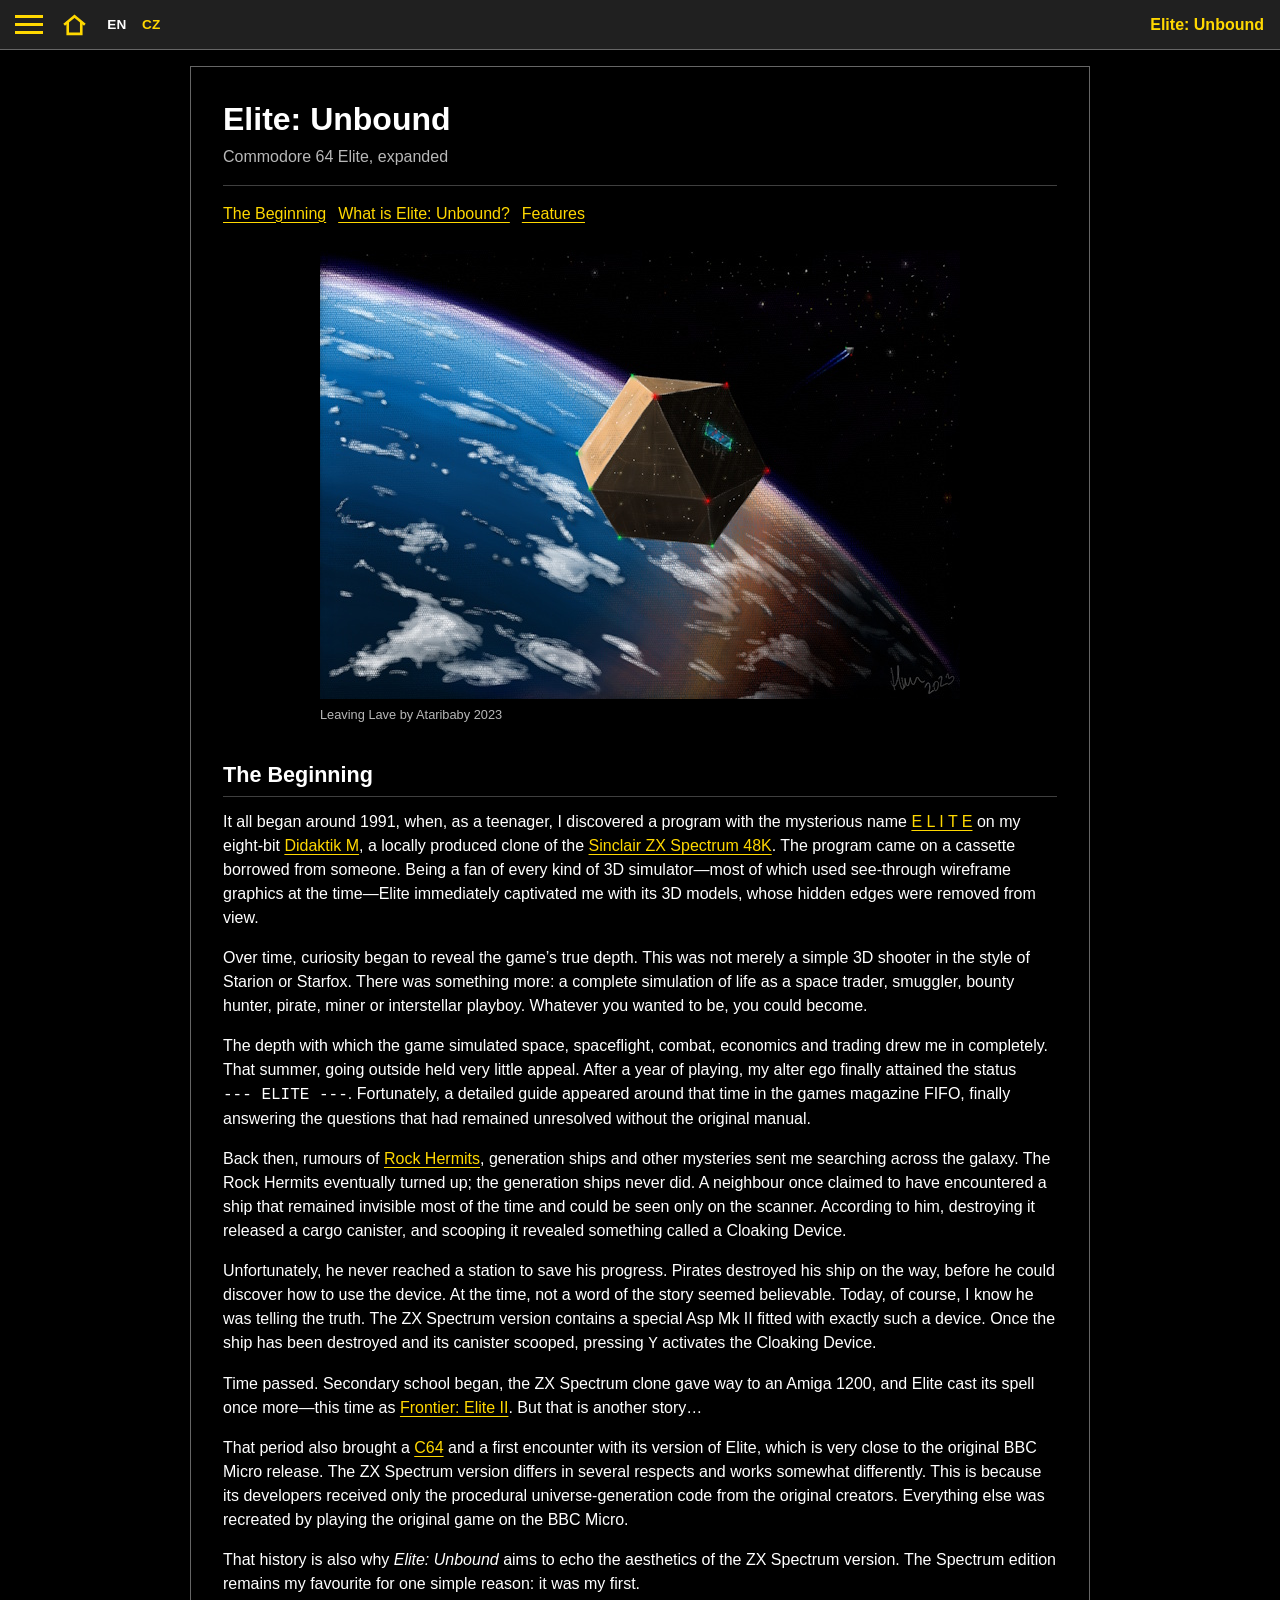
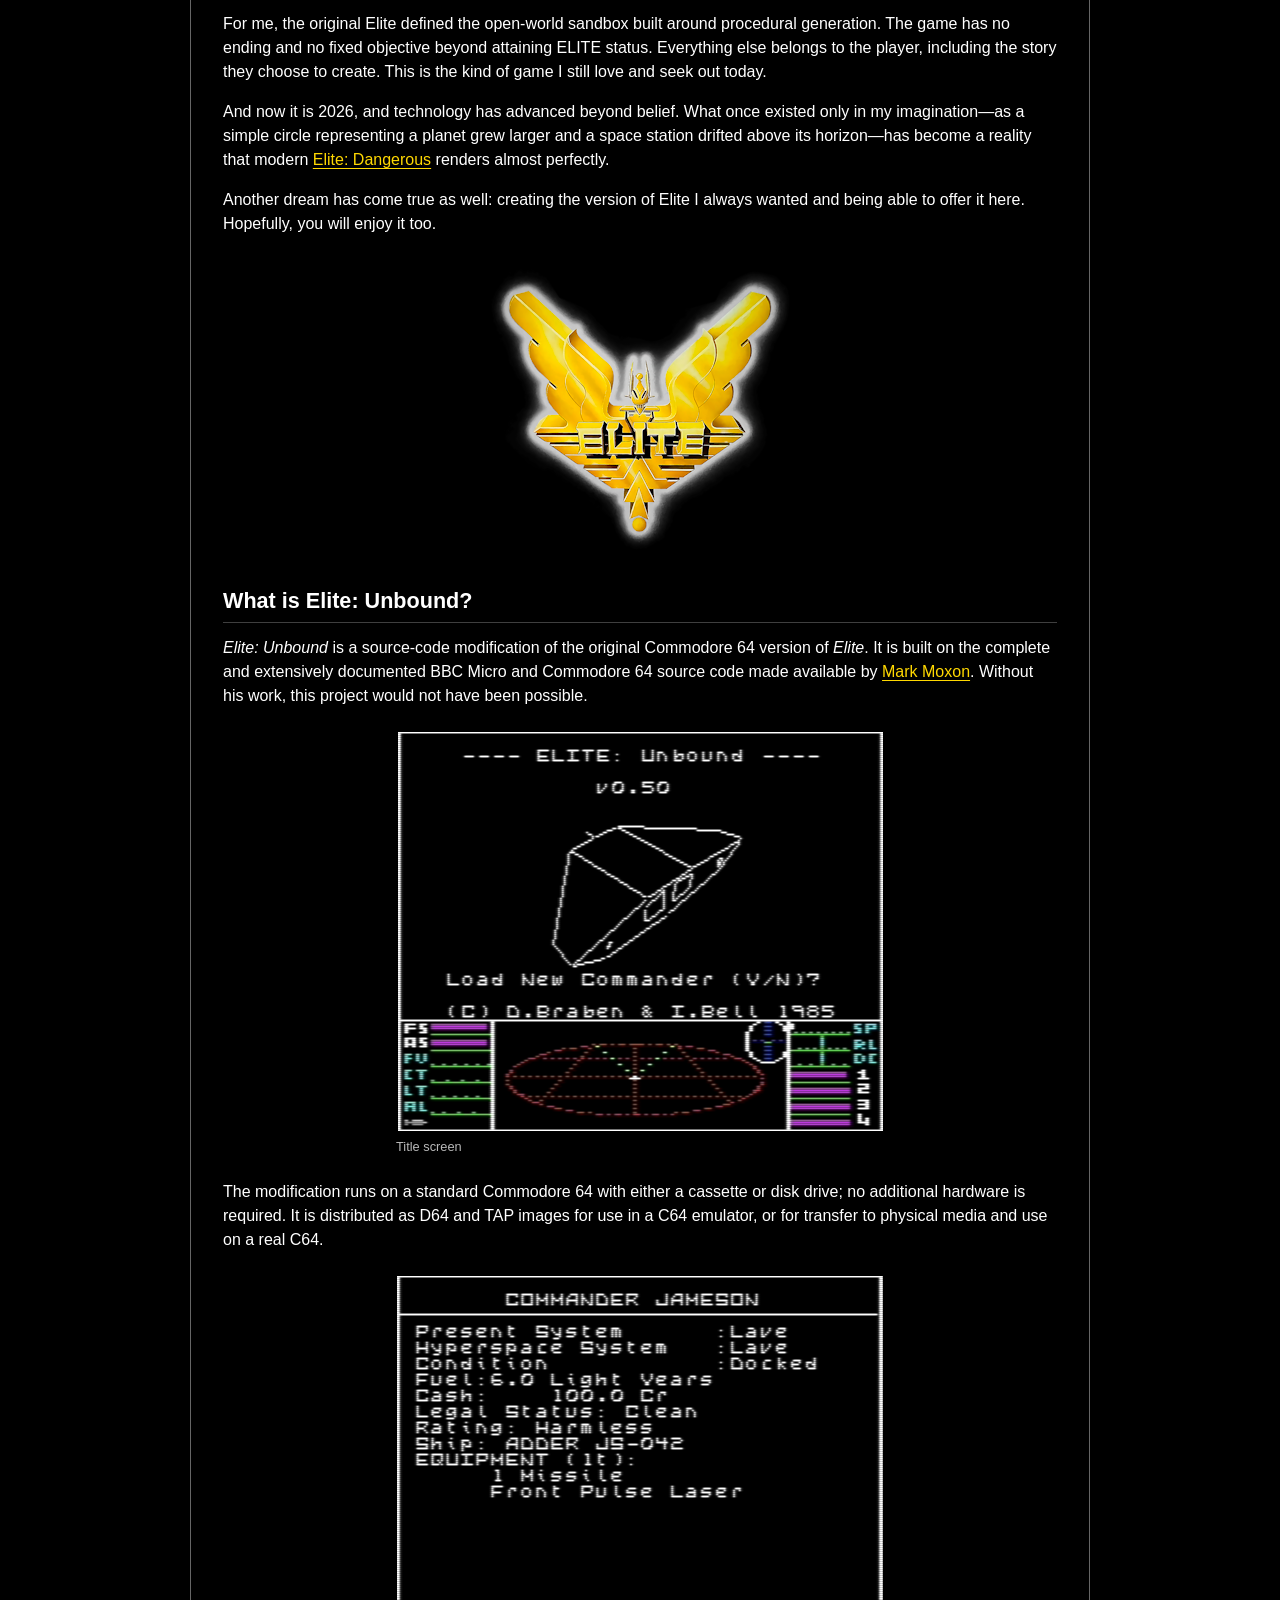
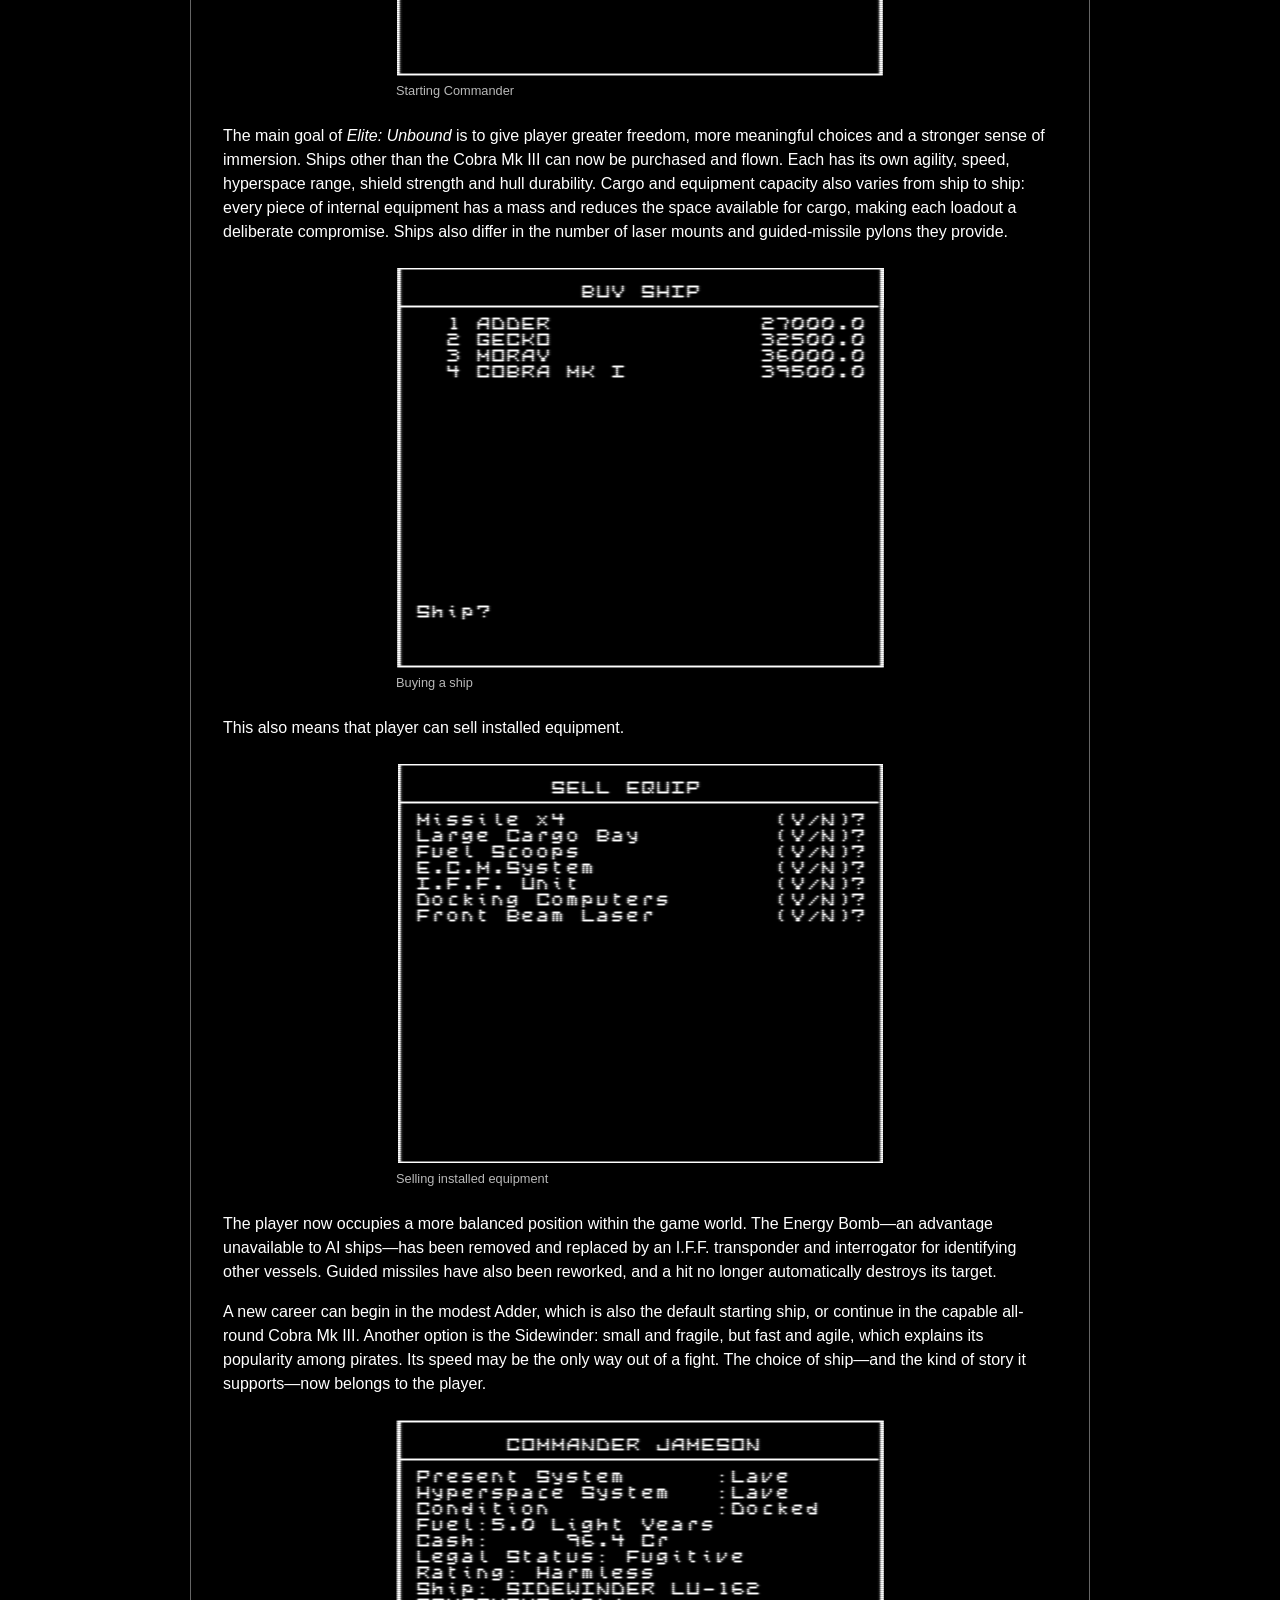
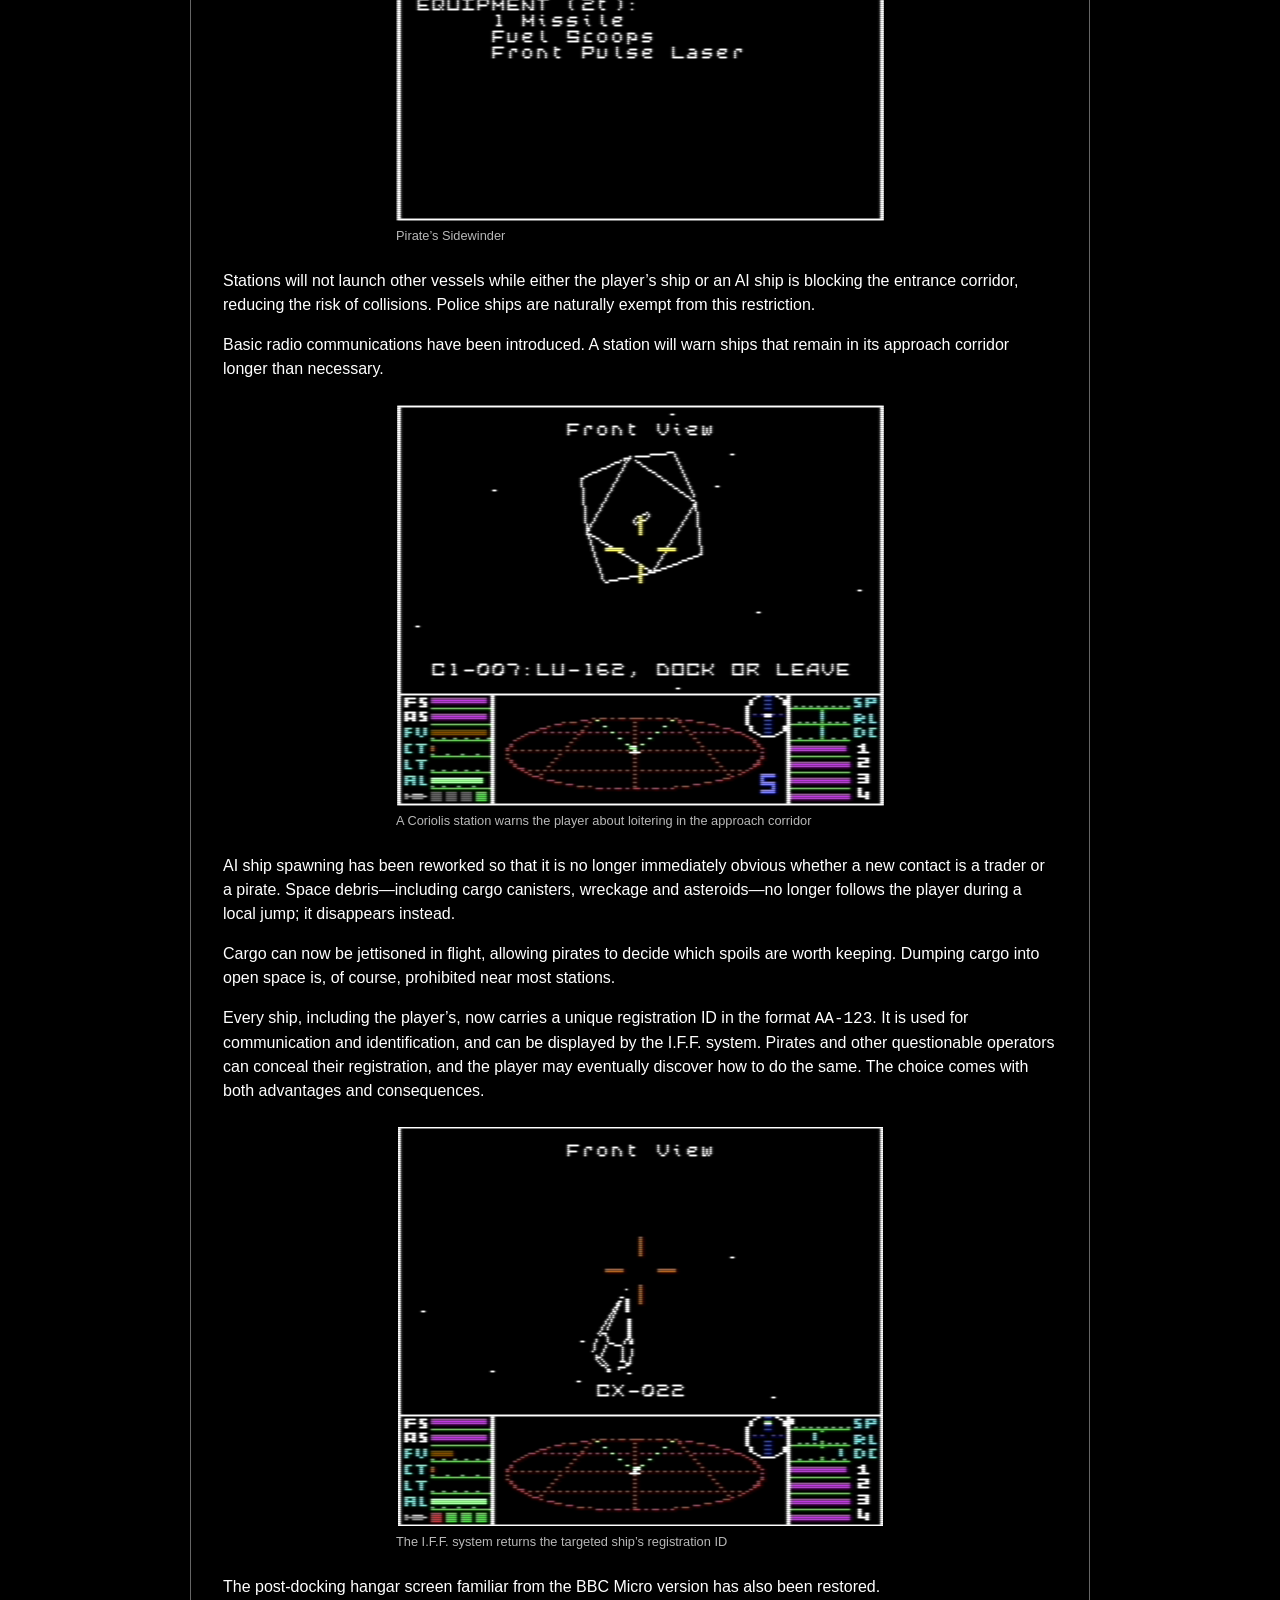
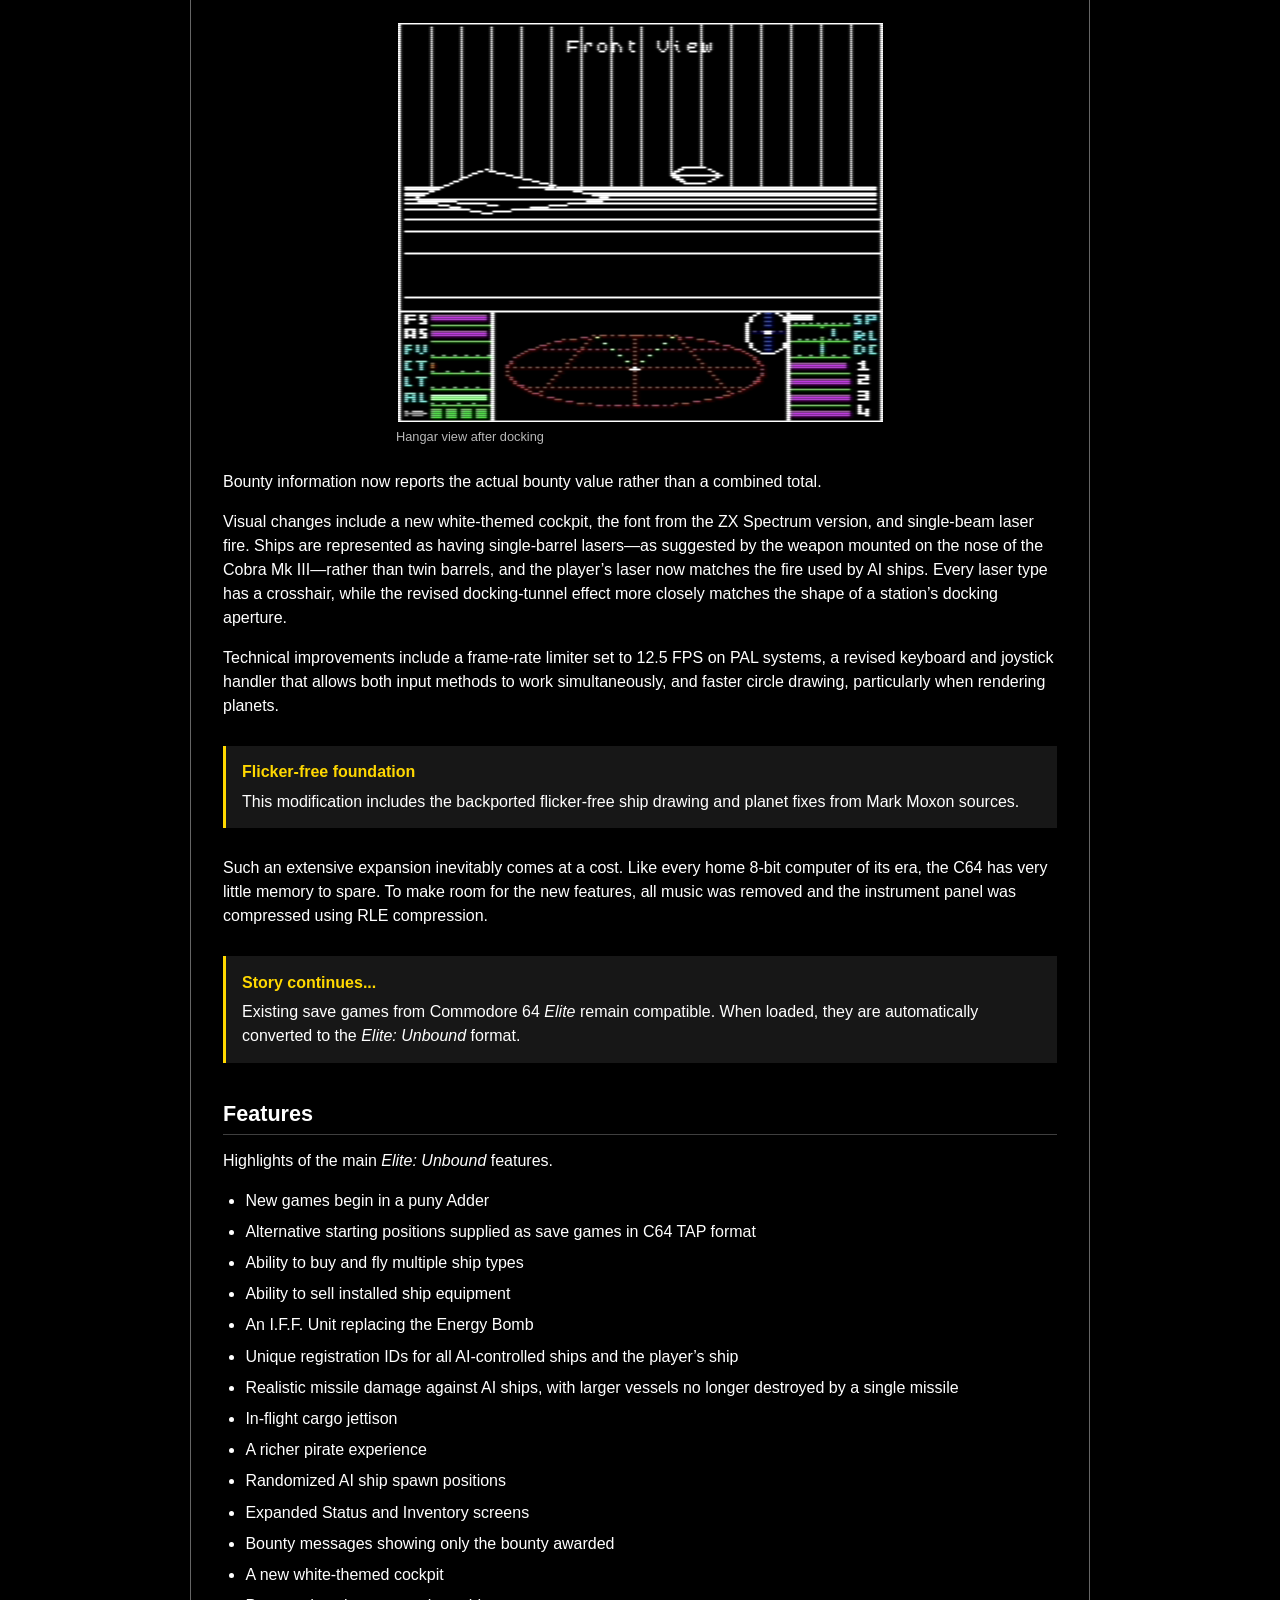
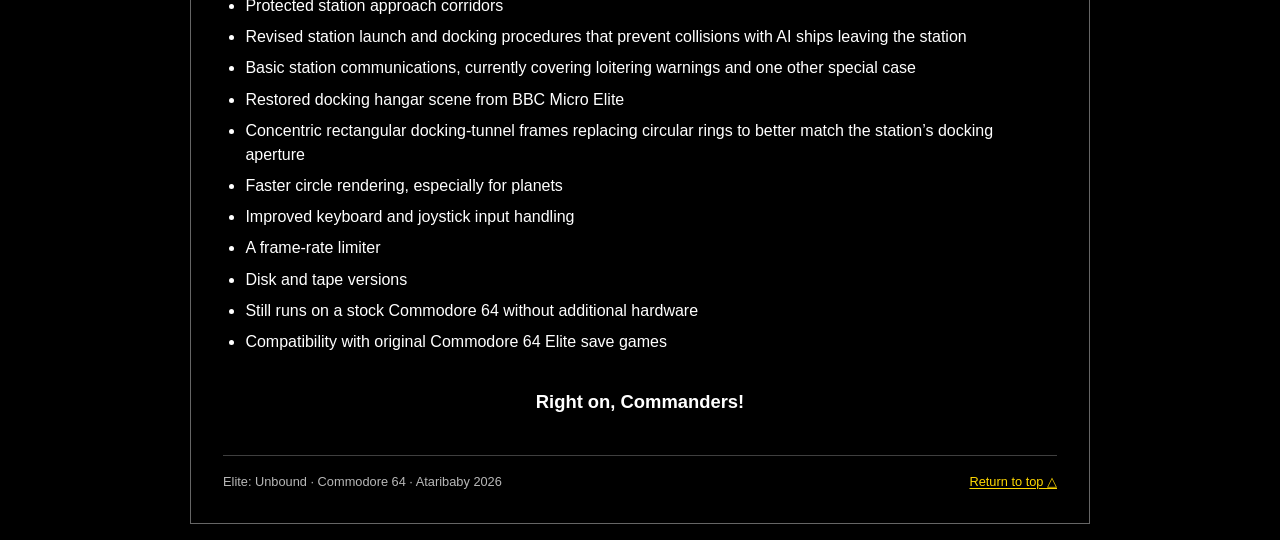
==== docs/index.html @ 5d7f0201 "dev" ====
<!doctype html>
<html lang="en">
<head>
  <meta charset="utf-8">
  <meta name="viewport" content="width=device-width, initial-scale=1">
  <meta name="description" content="Elite: Unbound expands Commodore 64 Elite with buyable and flyable ships, ship-specific handling and optional gameplay improvements.">
  <meta name="theme-color" content="#000000">
  <title>Elite: Unbound — Commodore 64</title>
  <link rel="stylesheet" href="./css/style.css">
  <script src="./js/menu.js" defer></script>
</head>
<body id="top">
  <a class="skip-link" href="#content">Skip to content</a>

  <header class="site-toolbar" aria-label="Site controls">
    <button class="menu-toggle" id="menu-toggle" type="button" aria-label="Open menu" aria-controls="site-menu" aria-expanded="false">
      <span class="burger-lines" aria-hidden="true"><span></span><span></span><span></span></span>
    </button>

    <a class="home-link" href="./index.html" aria-label="Home" title="Home">
      <svg viewBox="0 0 24 24" aria-hidden="true">
        <path d="M3 11.5 12 4l9 7.5"></path>
        <path d="M5.5 10.5V21h13V10.5"></path>
      </svg>
    </a>

    <nav class="language-switch" aria-label="Language">
      <span lang="en" aria-current="true">EN</span>
      <a lang="cs" hreflang="cs" href="./cs/index.html" aria-label="Česky">CZ</a>
    </nav>

    <span class="toolbar-title">Elite: Unbound</span>
  </header>

  <aside class="site-menu" id="site-menu" aria-label="Site menu" aria-hidden="true">
    <nav>
      <a href="./index.html" aria-current="page">Elite: Unbound</a>
      <a href="./instruction-manual.html">Instruction Manual</a>
      <a href="./technical-info.html">Technical Info</a>
      <a href="./download.html">Download</a>
      <a href="./credits.html">Credits &amp; Foundations</a>
      <a href="./galnet.html">GalNet</a>
    </nav>
  </aside>
  <button class="menu-backdrop" type="button" aria-label="Close menu" hidden></button>

  <div class="page-frame">
    <header class="site-header">
      <div class="title-strip">
        <h1>Elite: Unbound</h1>
        <p>Commodore 64 Elite, expanded</p>
      </div>
    </header>

    <nav class="page-toc" aria-label="On this page">
      <a href="#the-beginning">The Beginning</a>
      <a href="#what-is-elite-unbound">What is Elite: Unbound?</a>
      <a href="#features">Features</a>
    </nav>

    <main id="content">
      <article class="article-shell">
        <header class="hero">
          <figure class="title-screen">
            <a class="artwork-link" href="https://www.deviantart.com/ataribaby42/art/Leaving-Lave-971816512" target="_blank" rel="noopener noreferrer">
              <img class="artwork-image artwork-primary" src="./assets/leaving-lave.jpg" width="640" height="449" alt="Leaving Lave artwork by Ataribaby, 2023">
              <img class="artwork-image artwork-hover" src="./assets/leaving-lave-8bit.jpg" width="640" height="449" alt="" aria-hidden="true">
            </a>
            <figcaption>Leaving Lave by Ataribaby 2023</figcaption>
          </figure>
        </header>

        <section id="the-beginning">
          <h2>The Beginning</h2>

          <p>It all began around 1991, when, as a teenager, I discovered a program with the mysterious name <a class="nowrap" href="https://spectrumcomputing.co.uk/entry/1601/ZX-Spectrum/Elite" target="_blank" rel="noopener noreferrer">E L I T E</a> on my eight-bit <a href="https://cs.wikipedia.org/wiki/Didaktik_M" target="_blank" rel="noopener noreferrer">Didaktik M</a>, a locally produced clone of the <a href="https://en.wikipedia.org/wiki/ZX_Spectrum" target="_blank" rel="noopener noreferrer">Sinclair ZX Spectrum 48K</a>. The program came on a cassette borrowed from someone. Being a fan of every kind of 3D simulator—most of which used see-through wireframe graphics at the time—Elite immediately captivated me with its 3D models, whose hidden edges were removed from view.</p>

          <p>Over time, curiosity began to reveal the game’s true depth. This was not merely a simple 3D shooter in the style of Starion or Starfox. There was something more: a complete simulation of life as a space trader, smuggler, bounty hunter, pirate, miner or interstellar playboy. Whatever you wanted to be, you could become.</p>

          <p>The depth with which the game simulated space, spaceflight, combat, economics and trading drew me in completely. That summer, going outside held very little appeal. After a year of playing, my alter ego finally attained the status <code class="nowrap">--- ELITE ---</code>. Fortunately, a detailed guide appeared around that time in the games magazine FIFO, finally answering the questions that had remained unresolved without the original manual.</p>

          <p>Back then, rumours of <a href="https://wiki.alioth.net/index.php/Rock_Hermit" target="_blank" rel="noopener noreferrer">Rock Hermits</a>, generation ships and other mysteries sent me searching across the galaxy. The Rock Hermits eventually turned up; the generation ships never did. A neighbour once claimed to have encountered a ship that remained invisible most of the time and could be seen only on the scanner. According to him, destroying it released a cargo canister, and scooping it revealed something called a Cloaking Device.</p>

          <p>Unfortunately, he never reached a station to save his progress. Pirates destroyed his ship on the way, before he could discover how to use the device. At the time, not a word of the story seemed believable. Today, of course, I know he was telling the truth. The ZX Spectrum version contains a special Asp Mk II fitted with exactly such a device. Once the ship has been destroyed and its canister scooped, pressing <code>Y</code> activates the Cloaking Device.</p>

          <p>Time passed. Secondary school began, the ZX Spectrum clone gave way to an Amiga 1200, and Elite cast its spell once more—this time as <a href="https://en.wikipedia.org/wiki/Frontier:_Elite_II" target="_blank" rel="noopener noreferrer">Frontier: Elite II</a>. But that is another story…</p>

          <p>That period also brought a <a href="https://en.wikipedia.org/wiki/Commodore_64" target="_blank" rel="noopener noreferrer">C64</a> and a first encounter with its version of Elite, which is very close to the original BBC Micro release. The ZX Spectrum version differs in several respects and works somewhat differently. This is because its developers received only the procedural universe-generation code from the original creators. Everything else was recreated by playing the original game on the BBC Micro.</p>

          <p>That history is also why <em>Elite: Unbound</em> aims to echo the aesthetics of the ZX Spectrum version. The Spectrum edition remains my favourite for one simple reason: it was my first.</p>

          <p>For me, the original Elite defined the open-world sandbox built around procedural generation. The game has no ending and no fixed objective beyond attaining ELITE status. Everything else belongs to the player, including the story they choose to create. This is the kind of game I still love and seek out today.</p>

          <p>And now it is 2026, and technology has advanced beyond belief. What once existed only in my imagination—as a simple circle representing a planet grew larger and a space station drifted above its horizon—has become a reality that modern <a href="https://www.elitedangerous.com/" target="_blank" rel="noopener noreferrer">Elite: Dangerous</a> renders almost perfectly.</p>

          <p>Another dream has come true as well: creating the version of Elite I always wanted and being able to offer it here. Hopefully, you will enjoy it too.</p>

          <figure class="section-logo">
            <img src="./assets/elite-logo-small.png" width="300" height="282" alt="Elite logo">
          </figure>
        </section>

        <section id="what-is-elite-unbound">
          <h2>What is Elite: Unbound?</h2>

          <p><em>Elite: Unbound</em> is a source-code modification of the original Commodore 64 version of <em>Elite</em>. It is built on the complete and extensively documented BBC Micro and Commodore 64 source code made available by <a href="https://elite.bbcelite.com/playing_elite/" target="_blank" rel="noopener noreferrer">Mark Moxon</a>. Without his work, this project would not have been possible.</p>

          <figure class="content-image">
            <img src="./assets/title-screen.png" width="485" height="399" alt="Elite: Unbound title screen">
            <figcaption>Title screen</figcaption>
          </figure>

          <p>The modification runs on a standard Commodore 64 with either a cassette or disk drive; no additional hardware is required. It is distributed as D64 and TAP images for use in a C64 emulator, or for transfer to physical media and use on a real C64.</p>

          <figure class="content-image">
            <img src="./assets/status-screen.png" width="486" height="400" alt="Elite: Unbound commander status screen">
            <figcaption>Starting Commander</figcaption>
          </figure>

          <p>The main goal of <em>Elite: Unbound</em> is to give player greater freedom, more meaningful choices and a stronger sense of immersion. Ships other than the Cobra Mk III can now be purchased and flown. Each has its own agility, speed, hyperspace range, shield strength and hull durability. Cargo and equipment capacity also varies from ship to ship: every piece of internal equipment has a mass and reduces the space available for cargo, making each loadout a deliberate compromise. Ships also differ in the number of laser mounts and guided-missile pylons they provide.</p>

          <figure class="content-image">
            <img src="./assets/buy-ship.png" width="487" height="400" alt="Elite: Unbound ship purchase screen">
            <figcaption>Buying a ship</figcaption>
          </figure>

          <p>This also means that player can sell installed equipment.</p>

          <figure class="content-image">
            <img src="./assets/sell-equipment.png" width="485" height="399" alt="Elite: Unbound equipment sale screen">
            <figcaption>Selling installed equipment</figcaption>
          </figure>

          <p>The player now occupies a more balanced position within the game world. The Energy Bomb—an advantage unavailable to AI ships—has been removed and replaced by an I.F.F. transponder and interrogator for identifying other vessels. Guided missiles have also been reworked, and a hit no longer automatically destroys its target.</p>

          <p>A new career can begin in the modest Adder, which is also the default starting ship, or continue in the capable all-round Cobra Mk III. Another option is the Sidewinder: small and fragile, but fast and agile, which explains its popularity among pirates. Its speed may be the only way out of a fight. The choice of ship—and the kind of story it supports—now belongs to the player.</p>

          <figure class="content-image">
            <img src="./assets/sidewinder-pirate.png" width="488" height="401" alt="Elite: Unbound pirate Sidewinder status screen">
            <figcaption>Pirate’s Sidewinder</figcaption>
          </figure>

          <p>Stations will not launch other vessels while either the player’s ship or an AI ship is blocking the entrance corridor, reducing the risk of collisions. Police ships are naturally exempt from this restriction.</p>

          <p>Basic radio communications have been introduced. A station will warn ships that remain in its approach corridor longer than necessary.</p>

          <figure class="content-image">
            <img src="./assets/docking.png" width="487" height="401" alt="Elite: Unbound docking corridor communication">
            <figcaption>A Coriolis station warns the player about loitering in the approach corridor</figcaption>
          </figure>

          <p>AI ship spawning has been reworked so that it is no longer immediately obvious whether a new contact is a trader or a pirate. Space debris—including cargo canisters, wreckage and asteroids—no longer follows the player during a local jump; it disappears instead.</p>

          <p>Cargo can now be jettisoned in flight, allowing pirates to decide which spoils are worth keeping. Dumping cargo into open space is, of course, prohibited near most stations.</p>

          <p>Every ship, including the player’s, now carries a unique registration ID in the format <code>AA-123</code>. It is used for communication and identification, and can be displayed by the I.F.F. system. Pirates and other questionable operators can conceal their registration, and the player may eventually discover how to do the same. The choice comes with both advantages and consequences.</p>

          <figure class="content-image">
            <img src="./assets/iff.png" width="485" height="399" alt="Elite: Unbound I.F.F. identification display">
            <figcaption>The I.F.F. system returns the targeted ship’s registration ID</figcaption>
          </figure>

          <p>The post-docking hangar screen familiar from the BBC Micro version has also been restored.</p>

          <figure class="content-image">
            <img src="./assets/hangar.png" width="485" height="399" alt="Elite: Unbound post-docking hangar screen">
            <figcaption>Hangar view after docking</figcaption>
          </figure>

          <p>Bounty information now reports the actual bounty value rather than a combined total.</p>

          <p>Visual changes include a new white-themed cockpit, the font from the ZX Spectrum version, and single-beam laser fire. Ships are represented as having single-barrel lasers—as suggested by the weapon mounted on the nose of the Cobra Mk III—rather than twin barrels, and the player’s laser now matches the fire used by AI ships. Every laser type has a crosshair, while the revised docking-tunnel effect more closely matches the shape of a station’s docking aperture.</p>

          <p>Technical improvements include a frame-rate limiter set to 12.5 FPS on PAL systems, a revised keyboard and joystick handler that allows both input methods to work simultaneously, and faster circle drawing, particularly when rendering planets.</p>

          <aside class="infobox">
            <strong>Flicker-free foundation</strong>
            <p>This modification includes the backported flicker-free ship drawing and planet fixes from Mark Moxon sources.</p>
          </aside>

          <p>Such an extensive expansion inevitably comes at a cost. Like every home 8-bit computer of its era, the C64 has very little memory to spare. To make room for the new features, all music was removed and the instrument panel was compressed using RLE compression.</p>

          <aside class="infobox">
            <strong>Story continues...</strong>
            <p>Existing save games from Commodore 64 <em>Elite</em> remain compatible. When loaded, they are automatically converted to the <em>Elite: Unbound</em> format.</p>
          </aside>

        </section>

        <section id="features">
          <h2>Features</h2>

          <p>Highlights of the main <em>Elite: Unbound</em> features.</p>

          <ul>
            <li>New games begin in a puny Adder</li>
            <li>Alternative starting positions supplied as save games in C64 TAP format</li>
            <li>Ability to buy and fly multiple ship types</li>
            <li>Ability to sell installed ship equipment</li>
            <li>An I.F.F. Unit replacing the Energy Bomb</li>
            <li>Unique registration IDs for all AI-controlled ships and the player’s ship</li>
            <li>Realistic missile damage against AI ships, with larger vessels no longer destroyed by a single missile</li>
            <li>In-flight cargo jettison</li>
            <li>A richer pirate experience</li>
            <li>Randomized AI ship spawn positions</li>
            <li>Expanded Status and Inventory screens</li>
            <li>Bounty messages showing only the bounty awarded</li>
            <li>A new white-themed cockpit</li>
            <li>Protected station approach corridors</li>
            <li>Revised station launch and docking procedures that prevent collisions with AI ships leaving the station</li>
            <li>Basic station communications, currently covering loitering warnings and one other special case</li>
            <li>Restored docking hangar scene from BBC Micro Elite</li>
            <li>Concentric rectangular docking-tunnel frames replacing circular rings to better match the station’s docking aperture</li>
            <li>Faster circle rendering, especially for planets</li>
            <li>Improved keyboard and joystick input handling</li>
            <li>A frame-rate limiter</li>
            <li>Disk and tape versions</li>
            <li>Still runs on a stock Commodore 64 without additional hardware</li>
            <li>Compatibility with original Commodore 64 Elite save games</li>
          </ul>
        </section>

        <p class="commander-signoff">Right on, Commanders!</p>
      </article>
    </main>

  <footer class="site-footer">
    <p>Elite: Unbound · Commodore 64 · Ataribaby 2026</p>
    <a href="#top">Return to top △</a>
  </footer>
  </div>
</body>
</html>
---- docs/css/style.css ----
:root {
  color-scheme: dark;
  --page: #000000;
  --border: #666666;
  --border-soft: #3f3f3f;
  --text: #ffffff;
  --muted: #b8b8b8;
  --link: #ffd800;
  --link-hover: #fff27a;
  --focus: #ffffff;
}

* {
  box-sizing: border-box;
}

html {
  min-width: 300px;
  scroll-behavior: smooth;
  background: var(--page);
}

body {
  min-height: 100vh;
  margin: 0;
  padding: 0;
  background: var(--page);
  color: var(--text);
  font-family: Arial, Helvetica, sans-serif;
  font-size: 1rem;
  line-height: 1.5;
  text-rendering: optimizeLegibility;
}

a {
  color: var(--link);
  text-decoration-thickness: 1px;
  text-underline-offset: 0.16em;
}

a:hover {
  color: var(--link-hover);
}

a:focus-visible,
button:focus-visible {
  outline: 2px solid var(--focus);
  outline-offset: 3px;
}

code,
pre {
  font-family: Consolas, "Liberation Mono", "Courier New", monospace;
}

.nowrap {
  white-space: nowrap;
}

.github-icon {
  width: 0.9em;
  height: 0.9em;
  margin-right: 0.25em;
  vertical-align: -0.08em;
  fill: var(--text);
}

.warning-label {
  color: var(--link);
}

.skip-link {
  position: fixed;
  z-index: 60;
  top: 0.75rem;
  left: 0.75rem;
  padding: 0.5rem 0.7rem;
  transform: translateY(-180%);
  border: 1px solid var(--border);
  background: var(--page);
}

.skip-link:focus {
  transform: translateY(0);
}

.site-toolbar {
  position: sticky;
  z-index: 50;
  top: 0;
  display: flex;
  align-items: center;
  height: 50px;
  padding: 0 0.35rem;
  border-bottom: 1px solid var(--border);
  background: #202020;
}

.menu-toggle,
.home-link {
  display: grid;
  width: 46px;
  height: 46px;
  place-items: center;
  border: 0;
  background: transparent;
  color: var(--link);
  text-decoration: none;
}

.menu-toggle {
  padding: 0;
  cursor: pointer;
}

.menu-toggle:hover,
.home-link:hover {
  color: var(--link-hover);
}

.burger-lines {
  position: relative;
  display: block;
  width: 28px;
  height: 20px;
}

.burger-lines span {
  position: absolute;
  left: 0;
  width: 28px;
  height: 3px;
  background: currentColor;
  transition: transform 160ms ease, opacity 160ms ease, top 160ms ease;
}

.burger-lines span:nth-child(1) {
  top: 0;
}

.burger-lines span:nth-child(2) {
  top: 8px;
}

.burger-lines span:nth-child(3) {
  top: 16px;
}

.menu-open .burger-lines span:nth-child(1) {
  top: 8px;
  transform: rotate(45deg);
}

.menu-open .burger-lines span:nth-child(2) {
  opacity: 0;
}

.menu-open .burger-lines span:nth-child(3) {
  top: 8px;
  transform: rotate(-45deg);
}

.home-link svg {
  width: 25px;
  height: 25px;
  fill: none;
  stroke: currentColor;
  stroke-linecap: square;
  stroke-linejoin: miter;
  stroke-width: 2.5;
}

.language-switch {
  display: flex;
  align-items: center;
  gap: 0.15rem;
  margin-left: 0.2rem;
  font-size: 0.85rem;
  font-weight: 700;
  line-height: 1;
}

.language-switch a,
.language-switch span {
  display: inline-flex;
  align-items: center;
  justify-content: center;
  min-width: 2rem;
  min-height: 2rem;
  padding: 0.25rem;
  text-decoration: none;
}

.language-switch [aria-current="true"] {
  color: var(--text);
}

.toolbar-title {
  margin-left: auto;
  padding: 0 0.65rem;
  color: var(--link);
  font-weight: 600;
  white-space: nowrap;
}

.site-menu {
  position: fixed;
  z-index: 45;
  top: 50px;
  bottom: 0;
  left: 0;
  width: min(340px, calc(100vw - 3rem));
  padding: 1rem;
  overflow-x: hidden;
  overflow-y: auto;
  overscroll-behavior: contain;
  scrollbar-color: var(--border) #202020;
  scrollbar-width: thin;
  -webkit-overflow-scrolling: touch;
  transform: translateX(-100%);
  visibility: hidden;
  border-right: 1px solid var(--border);
  background: #202020;
  transition: transform 180ms ease, visibility 180ms ease;
}

.site-menu a {
  display: block;
  padding: 0.85rem 0.5rem;
  font-weight: 600;
  text-decoration: none;
}

.menu-open {
  overflow: hidden;
}

.menu-open .site-menu {
  transform: translateX(0);
  visibility: visible;
}

.menu-backdrop {
  position: fixed;
  z-index: 40;
  inset: 50px 0 0;
  width: 100%;
  height: auto;
  padding: 0;
  cursor: default;
  border: 0;
  background: rgba(0, 0, 0, 0.68);
}

.menu-backdrop[hidden] {
  display: none;
}

.page-frame {
  width: min(100%, 900px);
  margin: 1rem auto;
  padding: clamp(1.25rem, 4vw, 2rem);
  border: 1px solid var(--border);
}

.site-header {
  padding-bottom: 1rem;
  border-bottom: 1px solid var(--border-soft);
}

.title-strip h1 {
  margin: 0;
  font-size: clamp(1.75rem, 4vw, 2rem);
  font-weight: 600;
  line-height: 1.25;
}

.title-strip p {
  margin: 0.35rem 0 0;
  color: var(--muted);
}

.page-toc {
  display: flex;
  flex-flow: row wrap;
  justify-content: flex-start;
  align-items: baseline;
  gap: 0.35rem 0.75rem;
  margin: 1rem 0 0;
  text-align: left;
}

.page-toc a {
  display: inline-block;
  flex: 0 0 auto;
  max-width: 100%;
  overflow-wrap: anywhere;
}

.source-links span {
  color: var(--muted);
}

main {
  padding: 0;
}

.article-shell {
  margin: 0;
  padding: 0;
}

.page-content {
  margin-top: 1.75rem;
}

.infobox {
  margin-top: 1.75rem;
  margin-bottom: 1.75rem;
  padding: 0.9rem 1rem;
  border-left: 3px solid var(--link);
  background: #171717;
}

.infobox strong {
  display: block;
  margin-bottom: 0.35rem;
  color: var(--link);
}

.infobox p {
  margin: 0;
}

.hero {
  text-align: left;
}

.eyebrow {
  margin: 1.75rem 0 0.25rem;
  color: var(--muted);
  font-size: 0.85rem;
}

h2 {
  margin: 2.25rem 0 0.85rem;
  color: var(--text);
  font-size: 1.35rem;
  line-height: 1.35;
}

.hero h2 {
  margin-top: 0;
  font-size: 1.5rem;
  font-weight: 600;
}

.title-screen {
  margin: 1.5rem 0;
  text-align: center;
}

.title-screen a {
  position: relative;
  display: block;
  width: min(100%, 640px);
  margin: 0 auto;
}

.title-screen img {
  display: block;
  width: 100%;
  height: auto;
  margin: 0 auto;
  border: 0;
  background: #000000;
  image-rendering: pixelated;
  image-rendering: crisp-edges;
}

.title-screen .artwork-hover {
  position: absolute;
  inset: 0;
  opacity: 0;
}

.title-screen .artwork-link:hover .artwork-primary,
.title-screen .artwork-link:focus-visible .artwork-primary {
  opacity: 0;
}

.title-screen .artwork-link:hover .artwork-hover,
.title-screen .artwork-link:focus-visible .artwork-hover {
  opacity: 1;
}

.title-screen figcaption {
  width: min(100%, 640px);
  margin: 0.4rem auto 0;
  color: var(--muted);
  font-size: 0.8rem;
  text-align: left;
}

.section-logo {
  margin: 2rem 0 0;
  text-align: center;
}

.section-logo img {
  display: block;
  width: min(100%, 300px);
  height: auto;
  margin: 0 auto;
  border: 0;
}

.content-image {
  width: min(100%, 488px);
  margin: 1.5rem auto;
  text-align: center;
}

.content-image img {
  display: block;
  max-width: 100%;
  width: auto;
  height: auto;
  margin: 0 auto;
  border: 0;
  image-rendering: pixelated;
  image-rendering: crisp-edges;
}

.content-image figcaption,
.infobox .manual-note {
  margin: 0.4rem 0 0;
  color: var(--muted);
  font-size: 0.8rem;
  line-height: 1.4;
  text-align: left;
}

p {
  margin: 0 0 1rem;
}

.lead {
  font-size: 1.05rem;
}

.hero-actions,
.source-links {
  display: flex;
  flex-wrap: wrap;
  gap: 0.25rem 0.7rem;
}

.hero-actions {
  margin: 1.25rem 0 0;
}

section {
  scroll-margin-top: 4rem;
}

section > h2 {
  padding-bottom: 0.4rem;
  border-bottom: 1px solid var(--border-soft);
}

.commander-signoff {
  margin: 2.25rem 0 0.25rem;
  text-align: center;
  font-size: 1.15rem;
  font-weight: 600;
  line-height: 1.35;
}

ul {
  padding-left: 1.4rem;
}

li {
  margin: 0.45rem 0;
}

.credit-links {
  margin: 1.25rem 0;
  overflow-wrap: anywhere;
}

.galnet-profile {
  display: flex;
  align-items: center;
  gap: 0.05rem;
  margin: 0 0 1rem;
  font-size: 1.15rem;
}

.galnet-profile img {
  width: 2.5rem;
  height: 2.5rem;
}

.platform-links {
  margin: 0;
  padding: 0 0 0 0.75rem;
  list-style: none;
}

.platform-links li {
  margin: 0.65rem 0;
}

.platform-links a {
  display: inline-flex;
  align-items: center;
  gap: 0.45rem;
}

.platform-icon {
  width: 1rem;
  height: 1rem;
  flex: 0 0 1rem;
  color: var(--text);
  fill: currentColor;
}

.ship-list {
  columns: 2;
  column-gap: 2.5rem;
  margin: 1.15rem 0;
  padding: 0 0 0 1.4rem;
}

.ship-list li {
  break-inside: avoid;
}

.ship-list em {
  color: var(--muted);
  font-size: 0.85rem;
}

.feature-list strong,
.signal-panel strong {
  color: var(--text);
}

.signal-panel {
  margin: 1.25rem 0;
  padding: 0.85rem 1rem;
  border: 1px solid var(--border-soft);
}

.signal-panel strong {
  display: block;
  margin-bottom: 0.25rem;
}

.controls-list {
  margin: 1.15rem 0;
  border-top: 1px solid var(--border-soft);
}

.controls-list div {
  display: grid;
  grid-template-columns: minmax(6.5rem, 0.25fr) 1fr;
  gap: 1rem;
  padding: 0.75rem 0;
  border-bottom: 1px solid var(--border-soft);
}

.controls-list dt {
  font-weight: 700;
}

.controls-list dd {
  margin: 0;
}

pre {
  overflow-x: auto;
  margin: 1.25rem 0;
  padding: 0.9rem;
  border: 1px solid var(--border-soft);
  color: var(--text);
  font-size: 0.85rem;
  line-height: 1.55;
  white-space: pre;
}

.sign-off {
  margin: 2.5rem 0 0;
}

.site-footer {
  display: flex;
  flex-wrap: wrap;
  justify-content: space-between;
  gap: 0.5rem 1.5rem;
  margin-top: 2.5rem;
  padding-top: 1rem;
  border-top: 1px solid var(--border-soft);
  color: var(--muted);
  font-size: 0.8rem;
}

.site-footer p {
  margin: 0;
}

@media (max-width: 620px) {
  .page-frame {
    width: calc(100% - 1rem);
    margin: 0.5rem auto;
    padding: 1rem;
  }

  .ship-list {
    columns: 1;
  }

  .controls-list div {
    grid-template-columns: 1fr;
    gap: 0.15rem;
  }
}

@media (prefers-reduced-motion: reduce) {
  html {
    scroll-behavior: auto;
  }

  .burger-lines span,
  .site-menu {
    transition: none;
  }
}
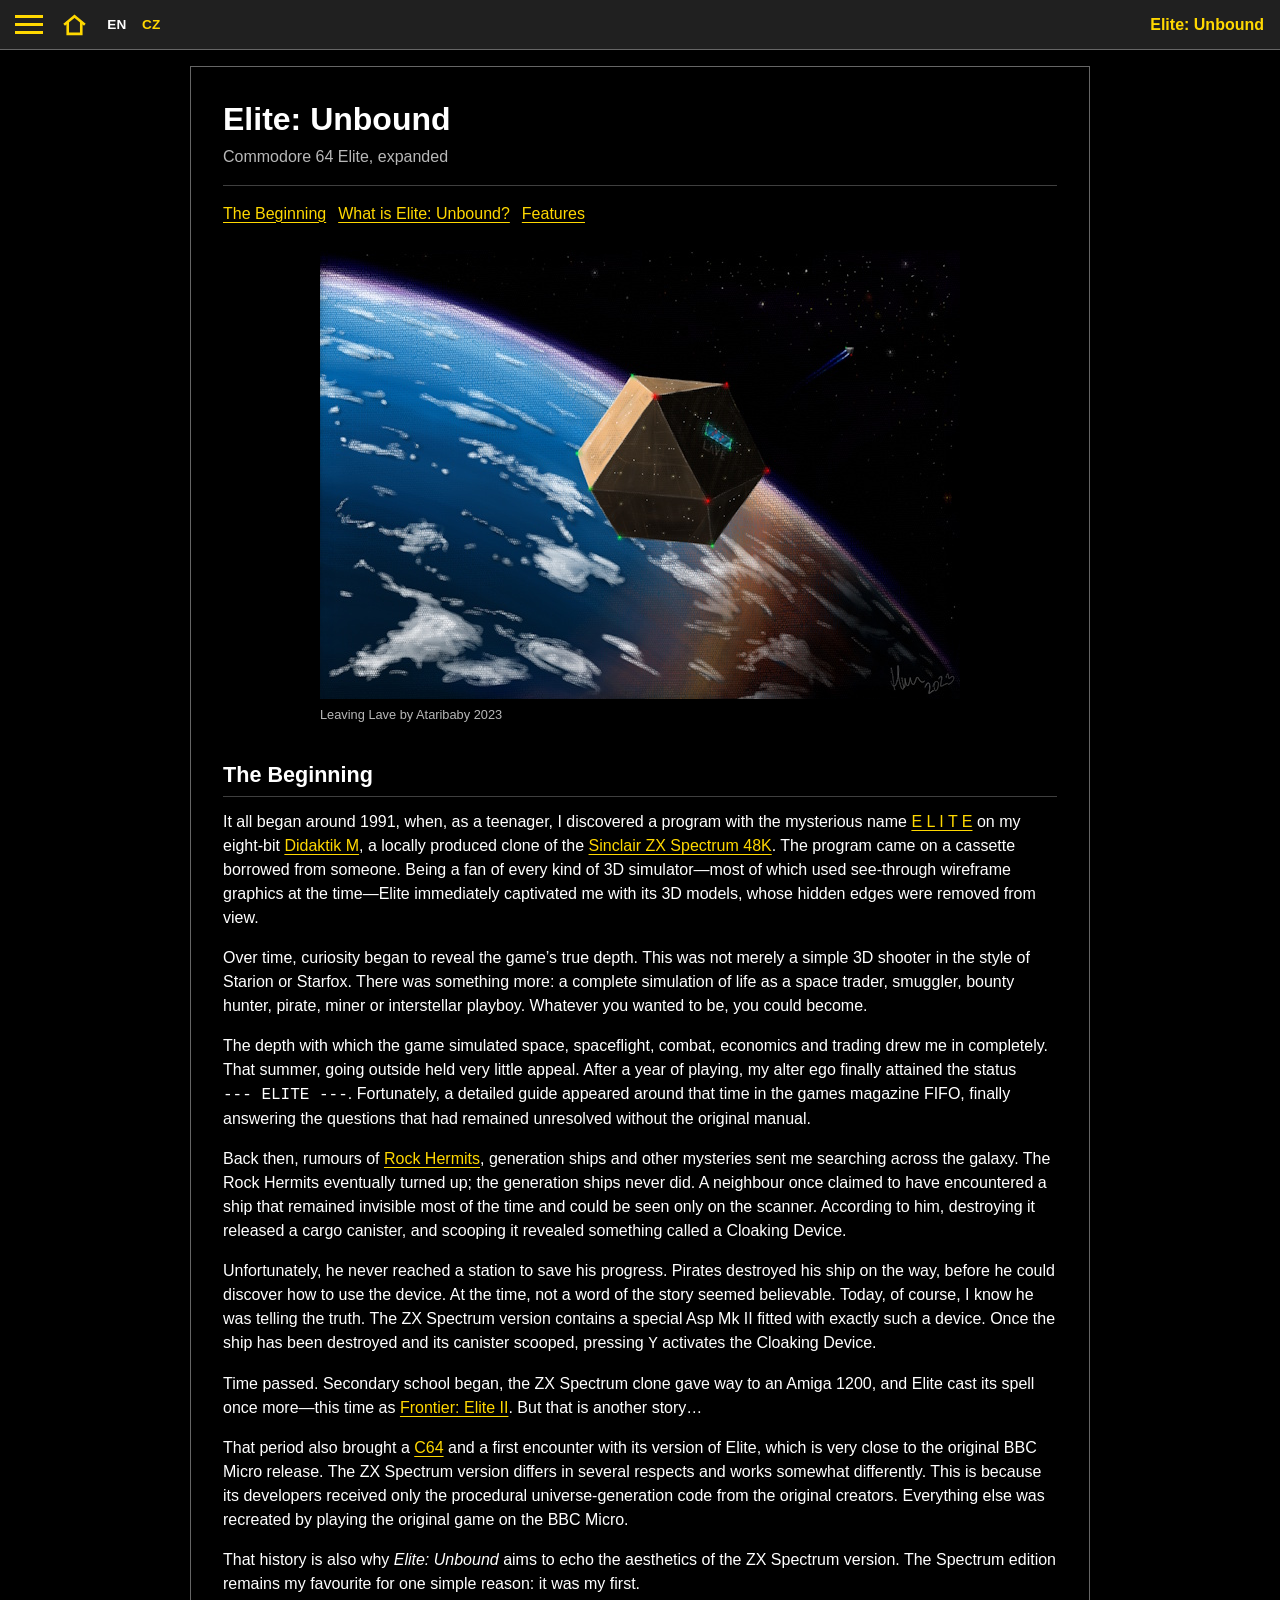
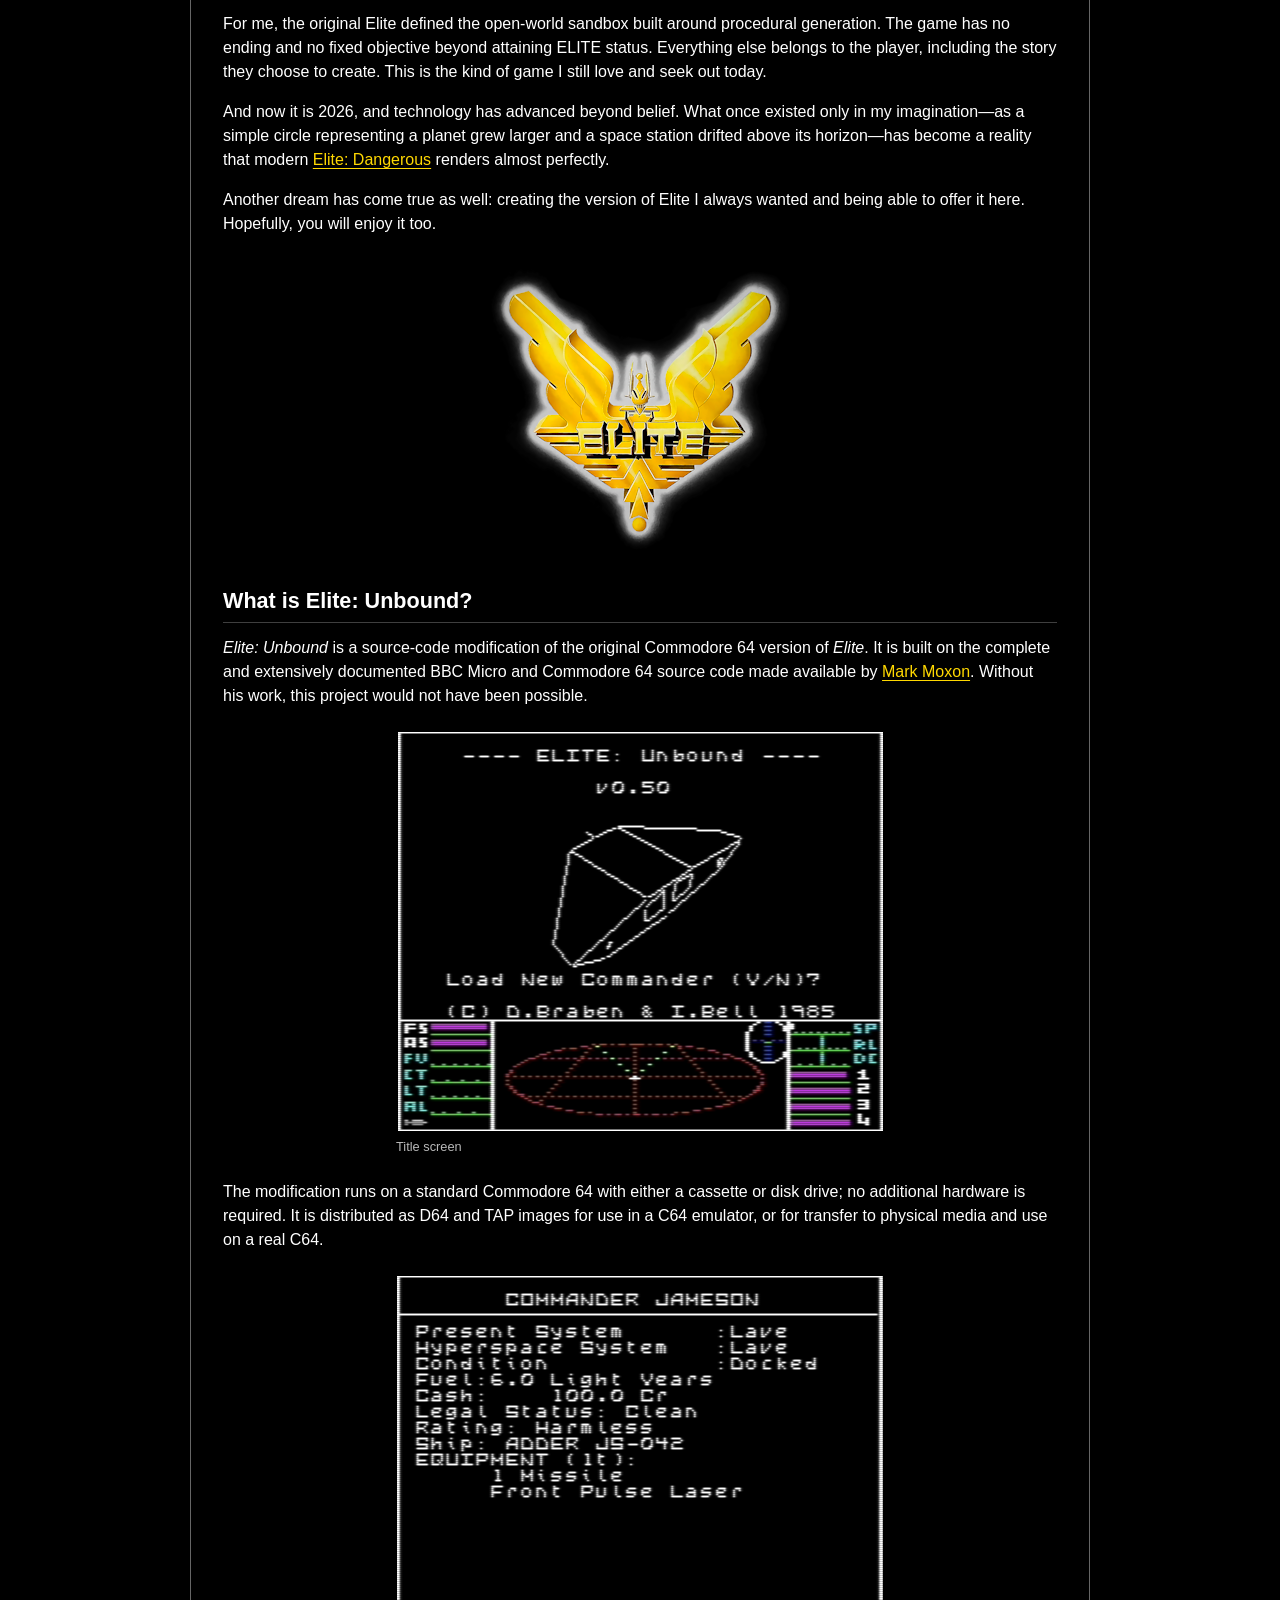
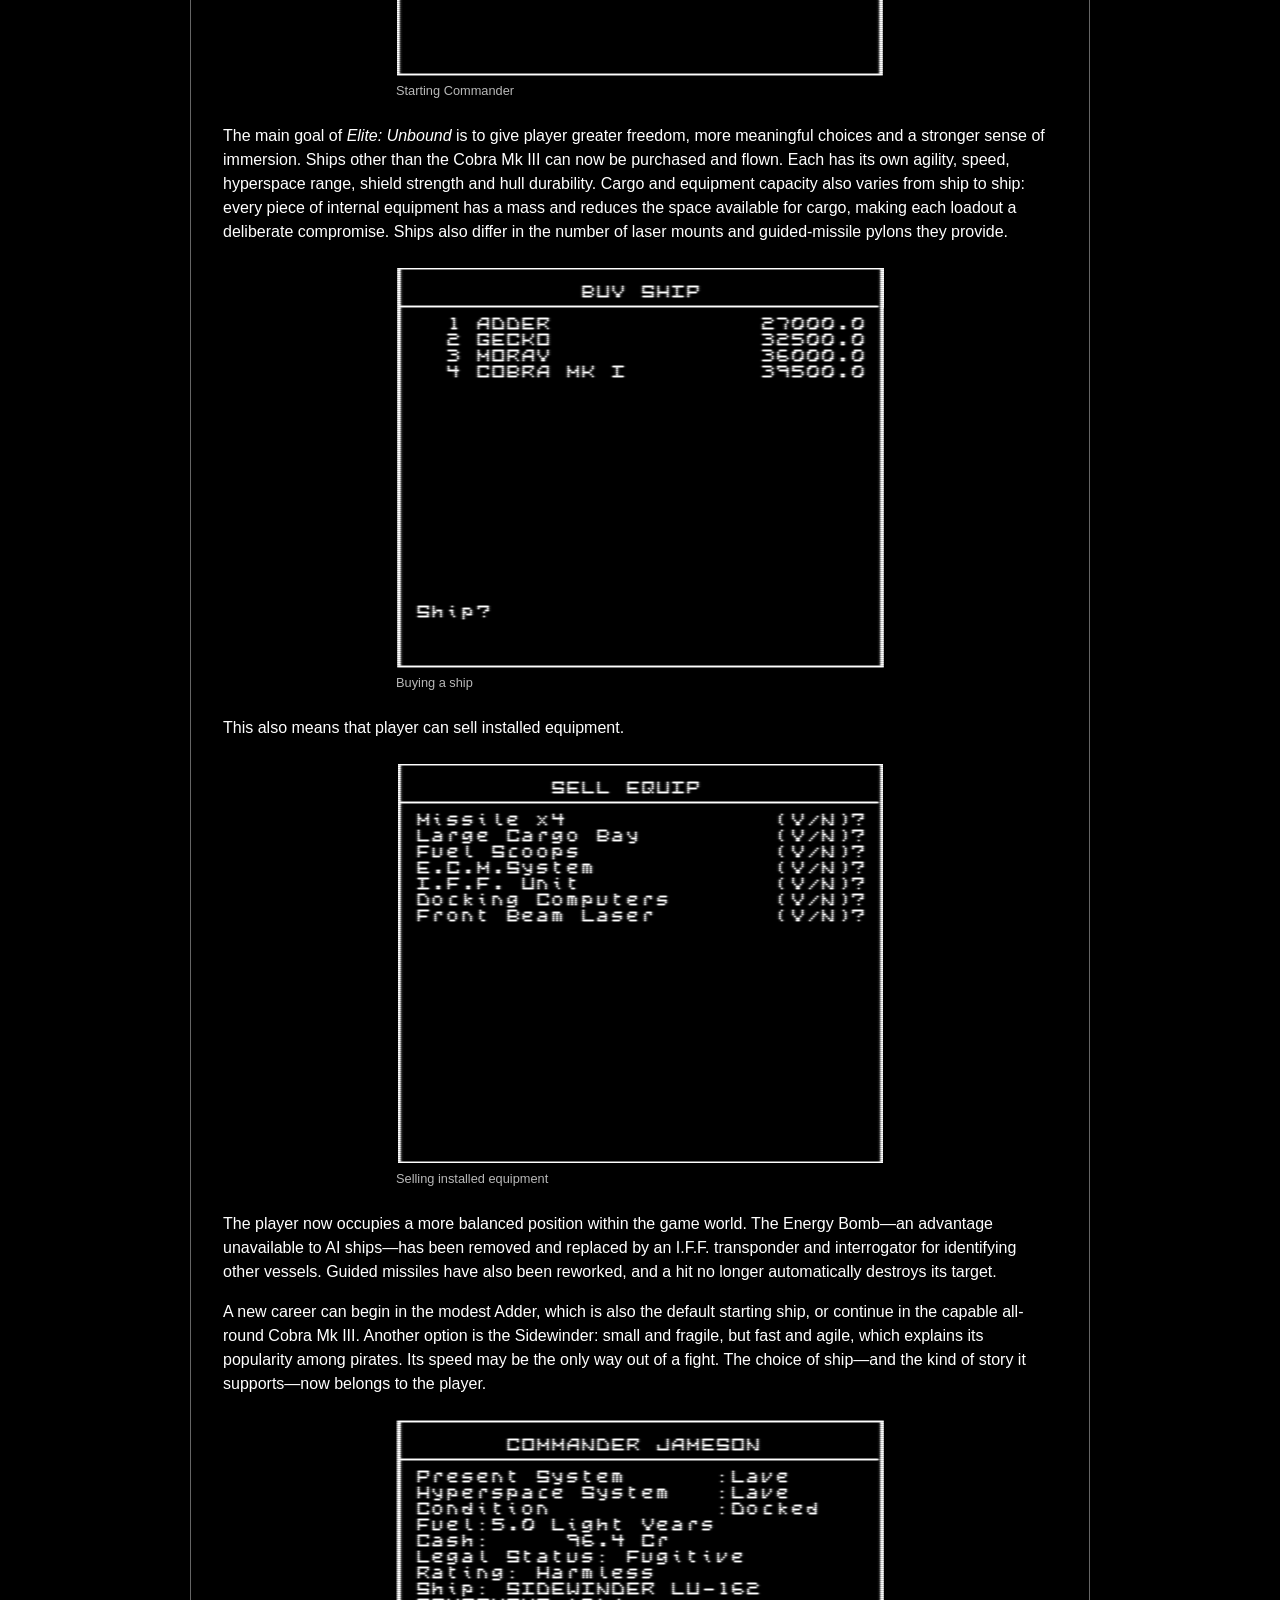
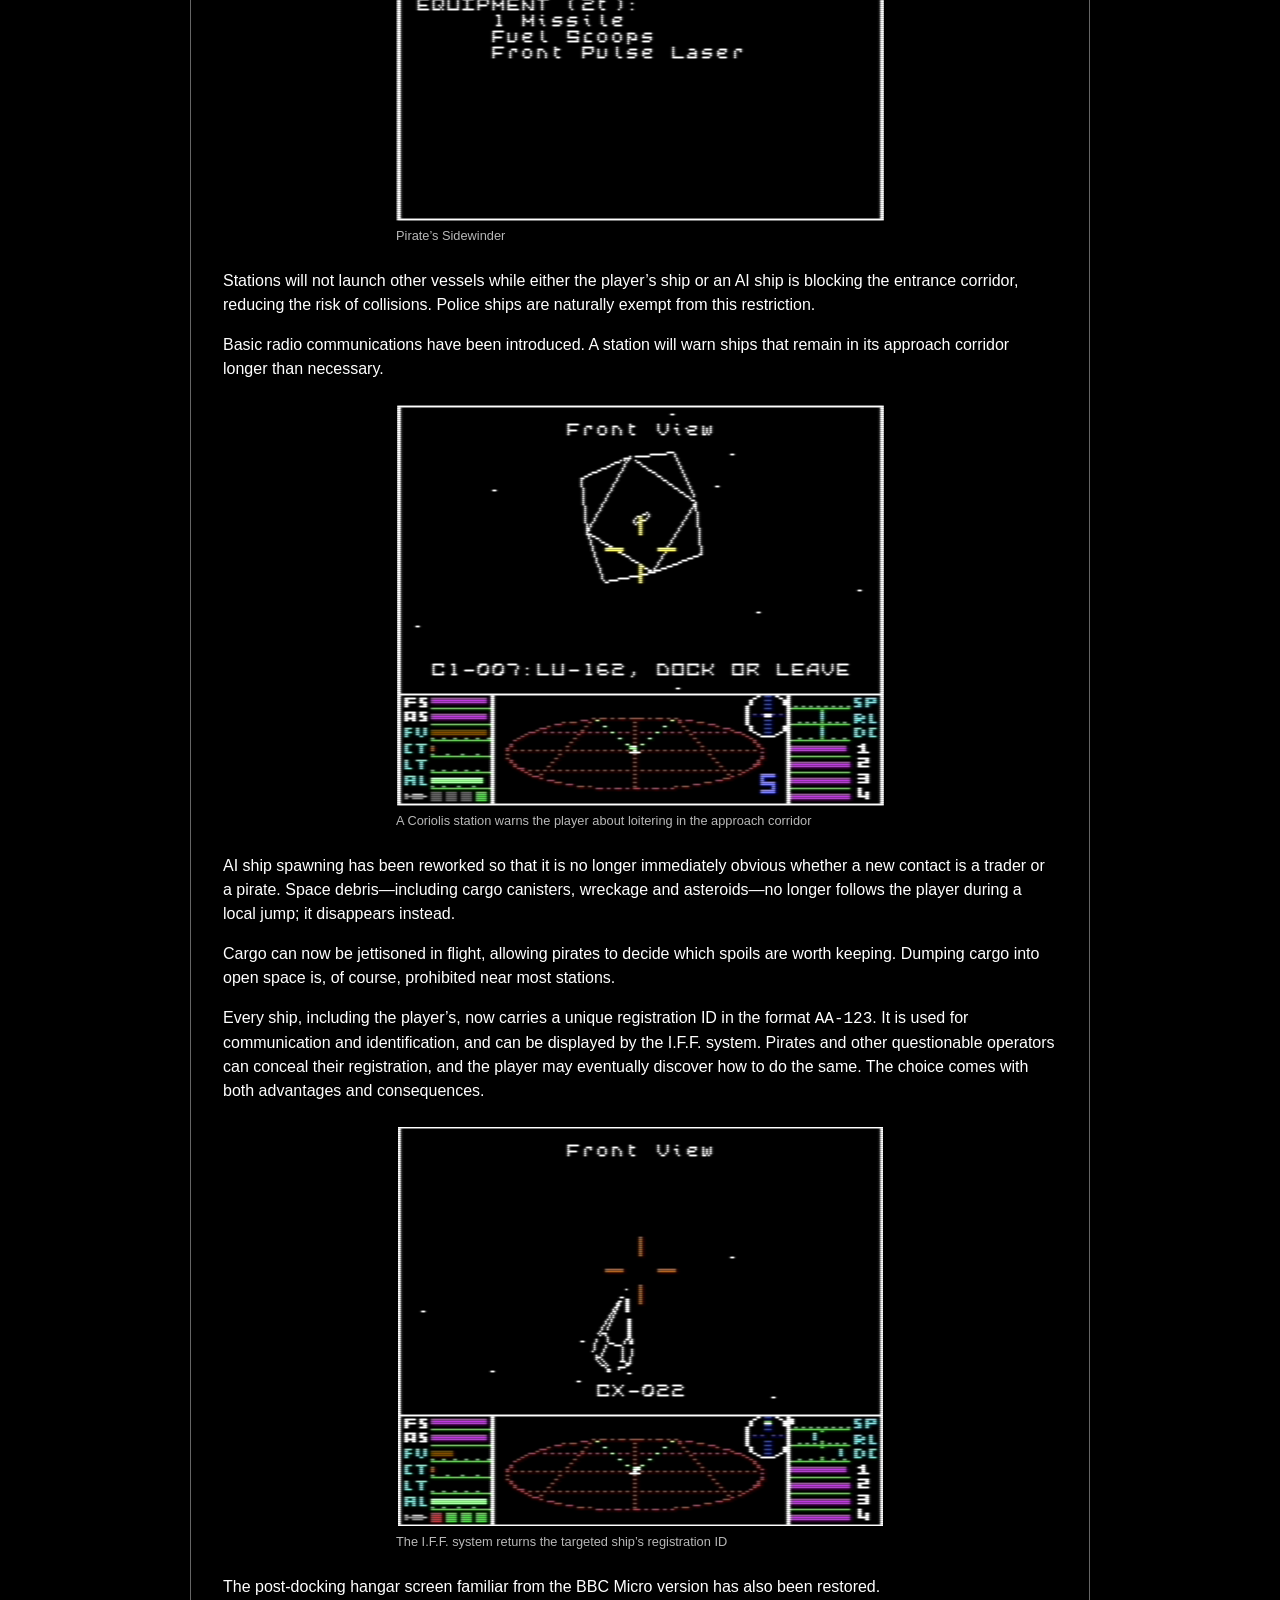
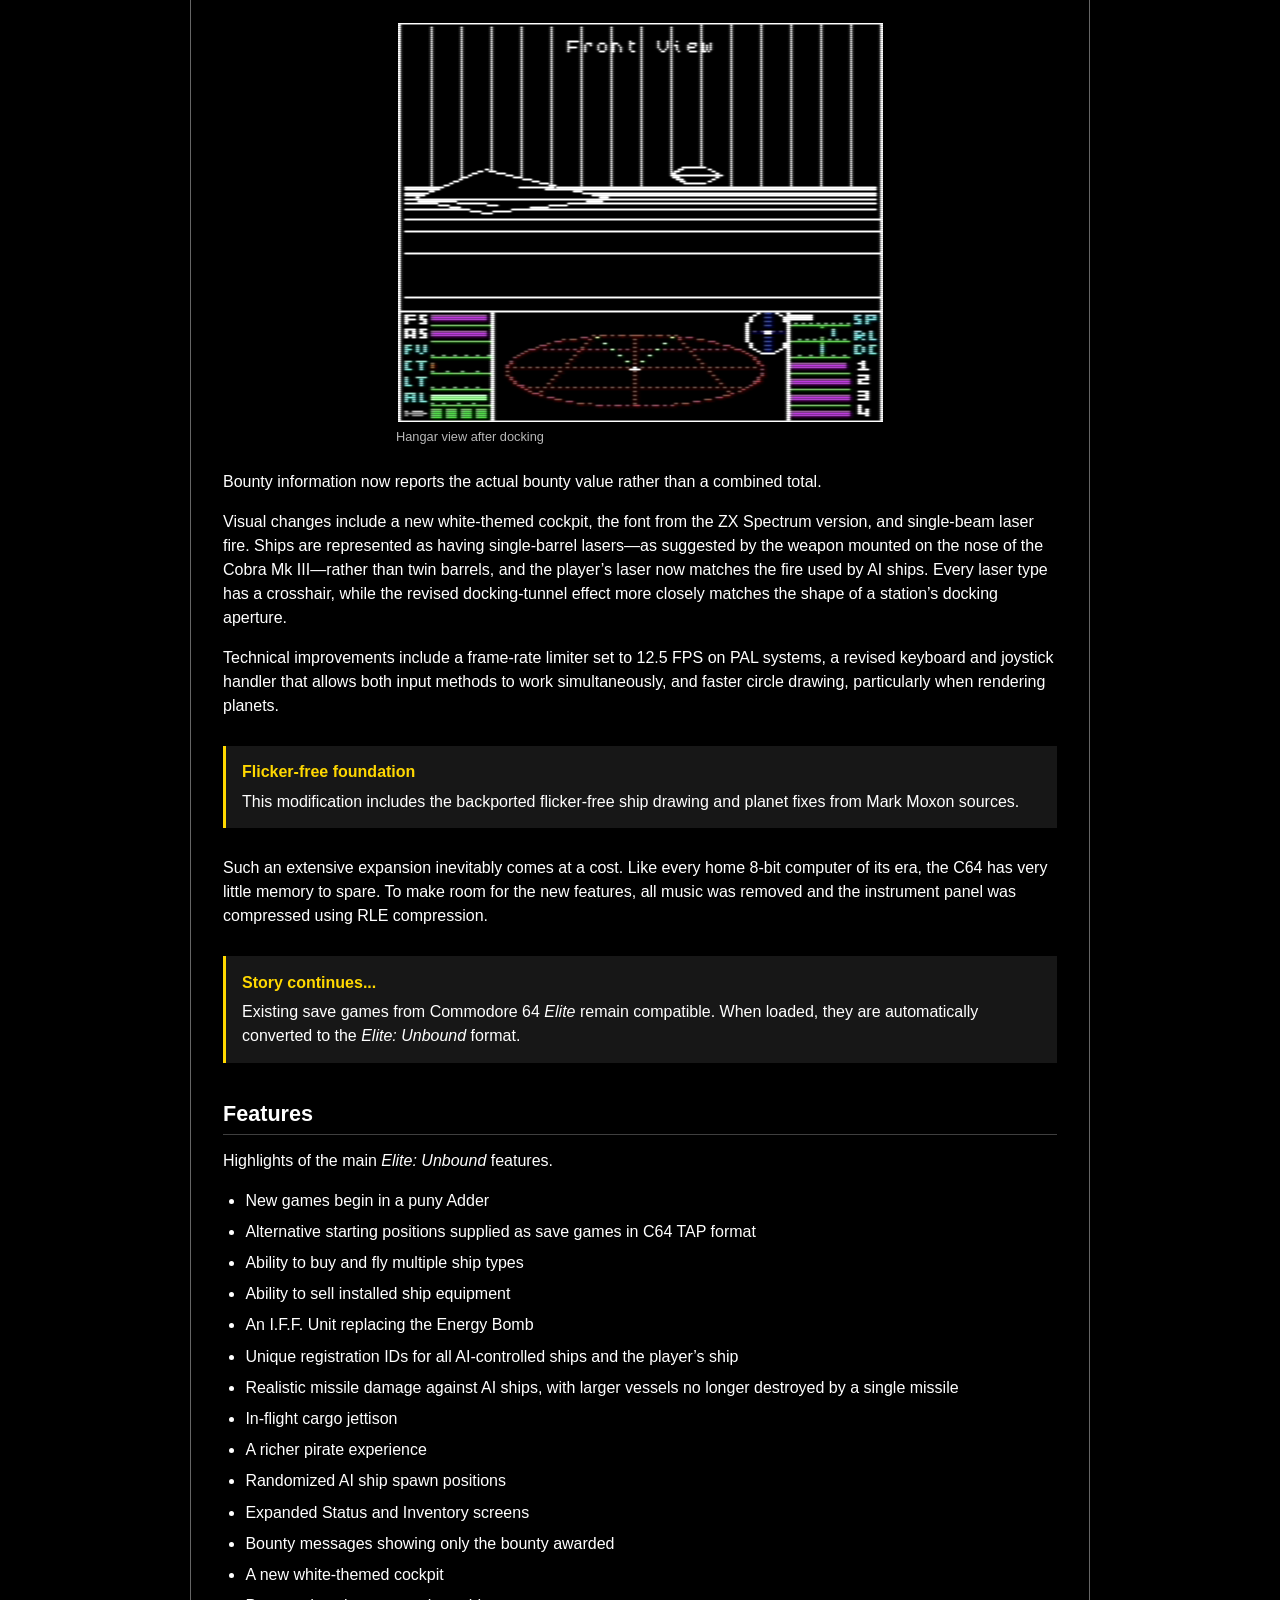
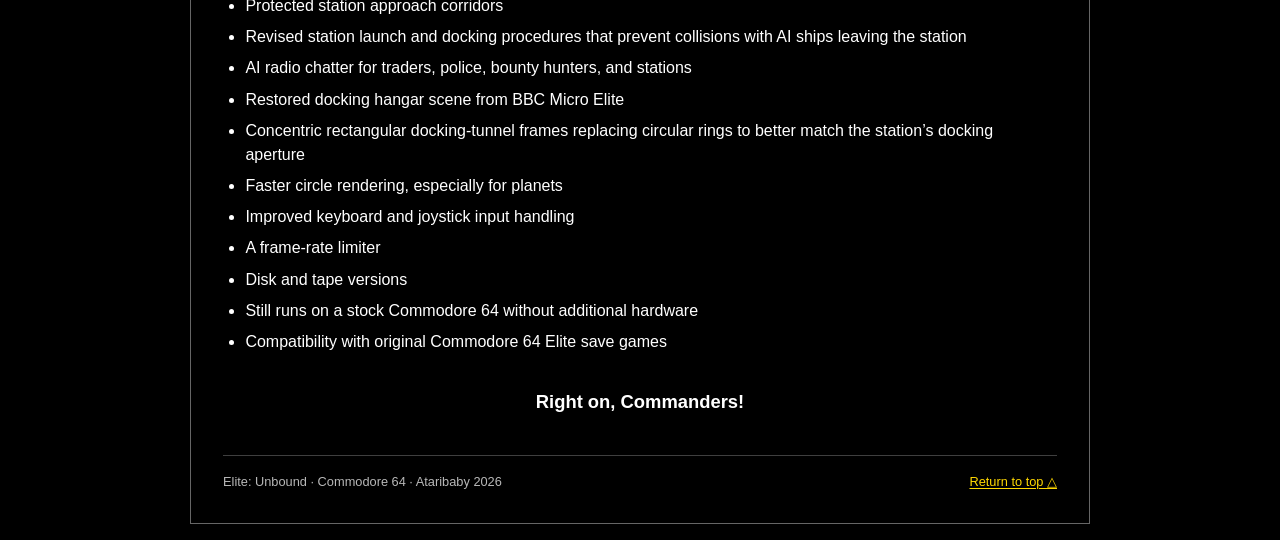
==== commit a9f1b70f: "dev" ====
--- a/docs/index.html
+++ b/docs/index.html
@@ -208,7 +208,7 @@
             <li>A new white-themed cockpit</li>
             <li>Protected station approach corridors</li>
             <li>Revised station launch and docking procedures that prevent collisions with AI ships leaving the station</li>
-            <li>Basic station communications, currently covering loitering warnings and one other special case</li>
+            <li>AI radio chatter for traders, police, bounty hunters, and stations</li>
             <li>Restored docking hangar scene from BBC Micro Elite</li>
             <li>Concentric rectangular docking-tunnel frames replacing circular rings to better match the station’s docking aperture</li>
             <li>Faster circle rendering, especially for planets</li>
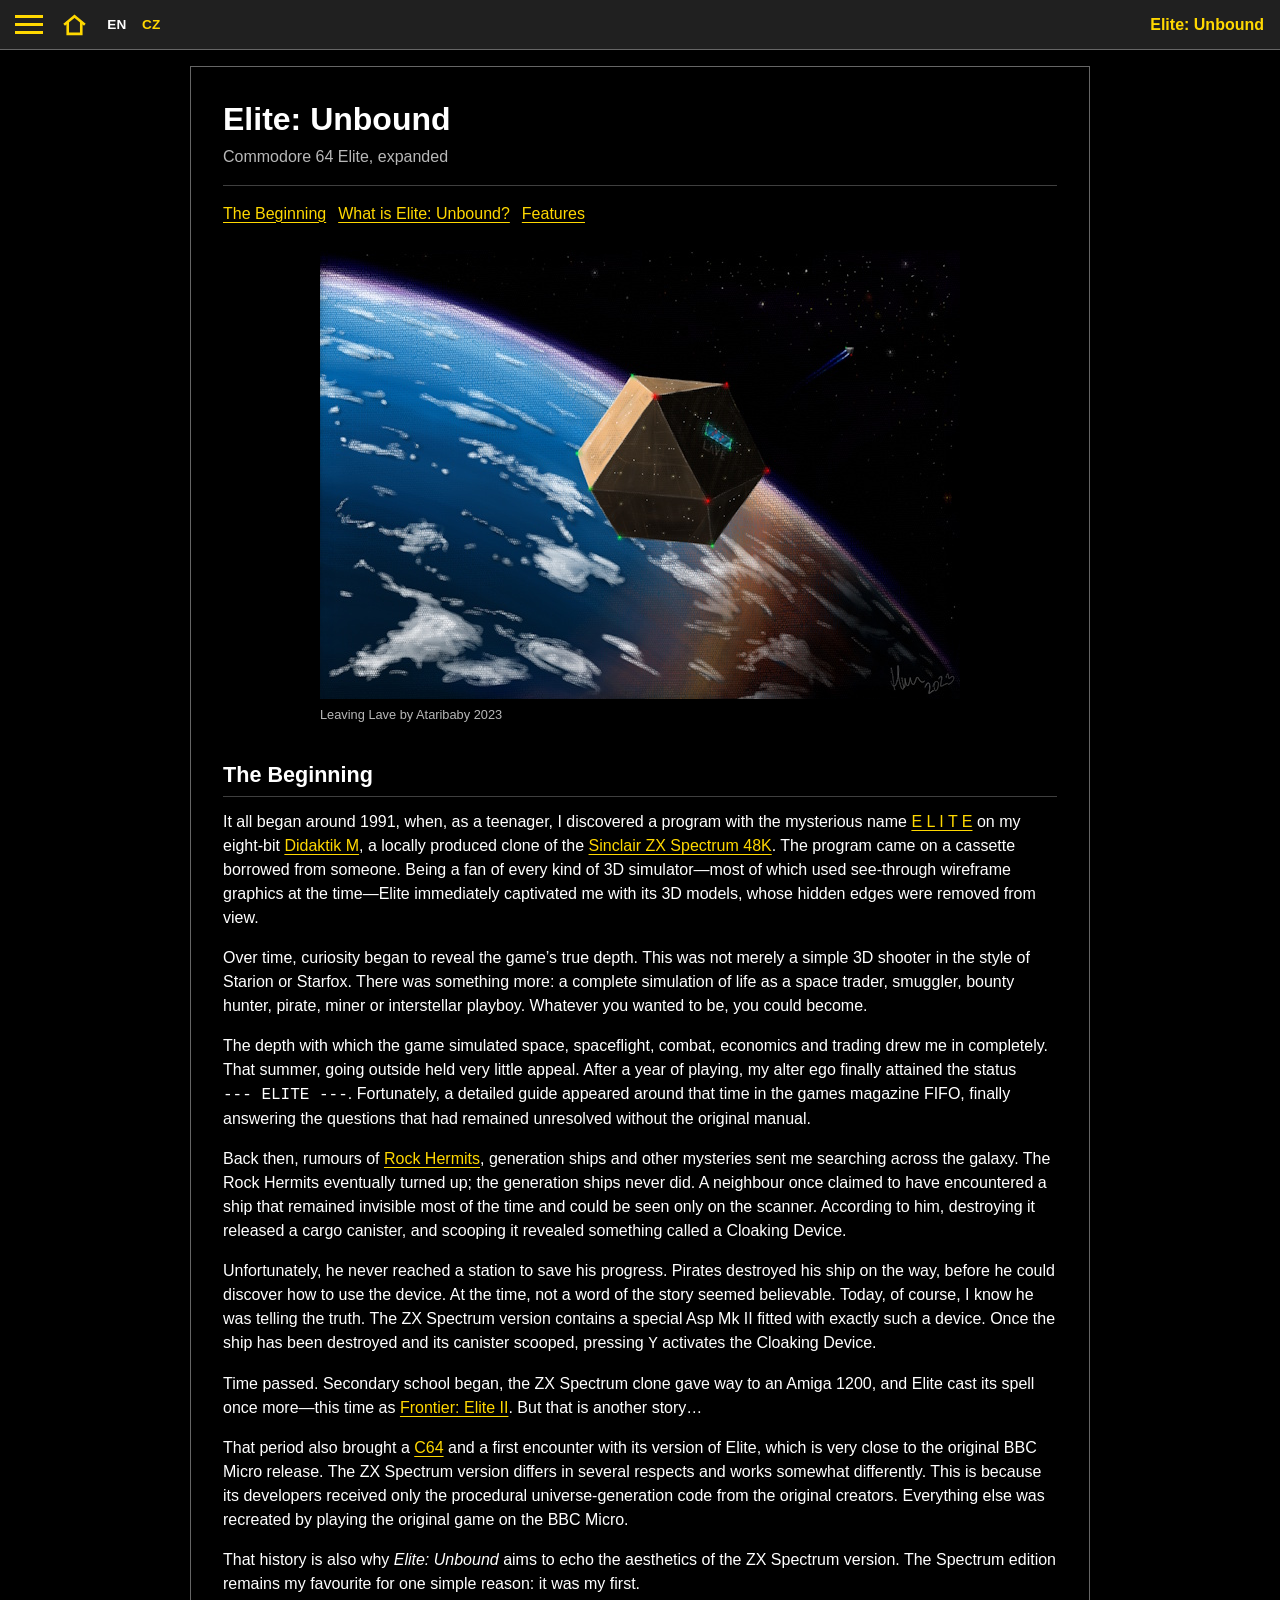
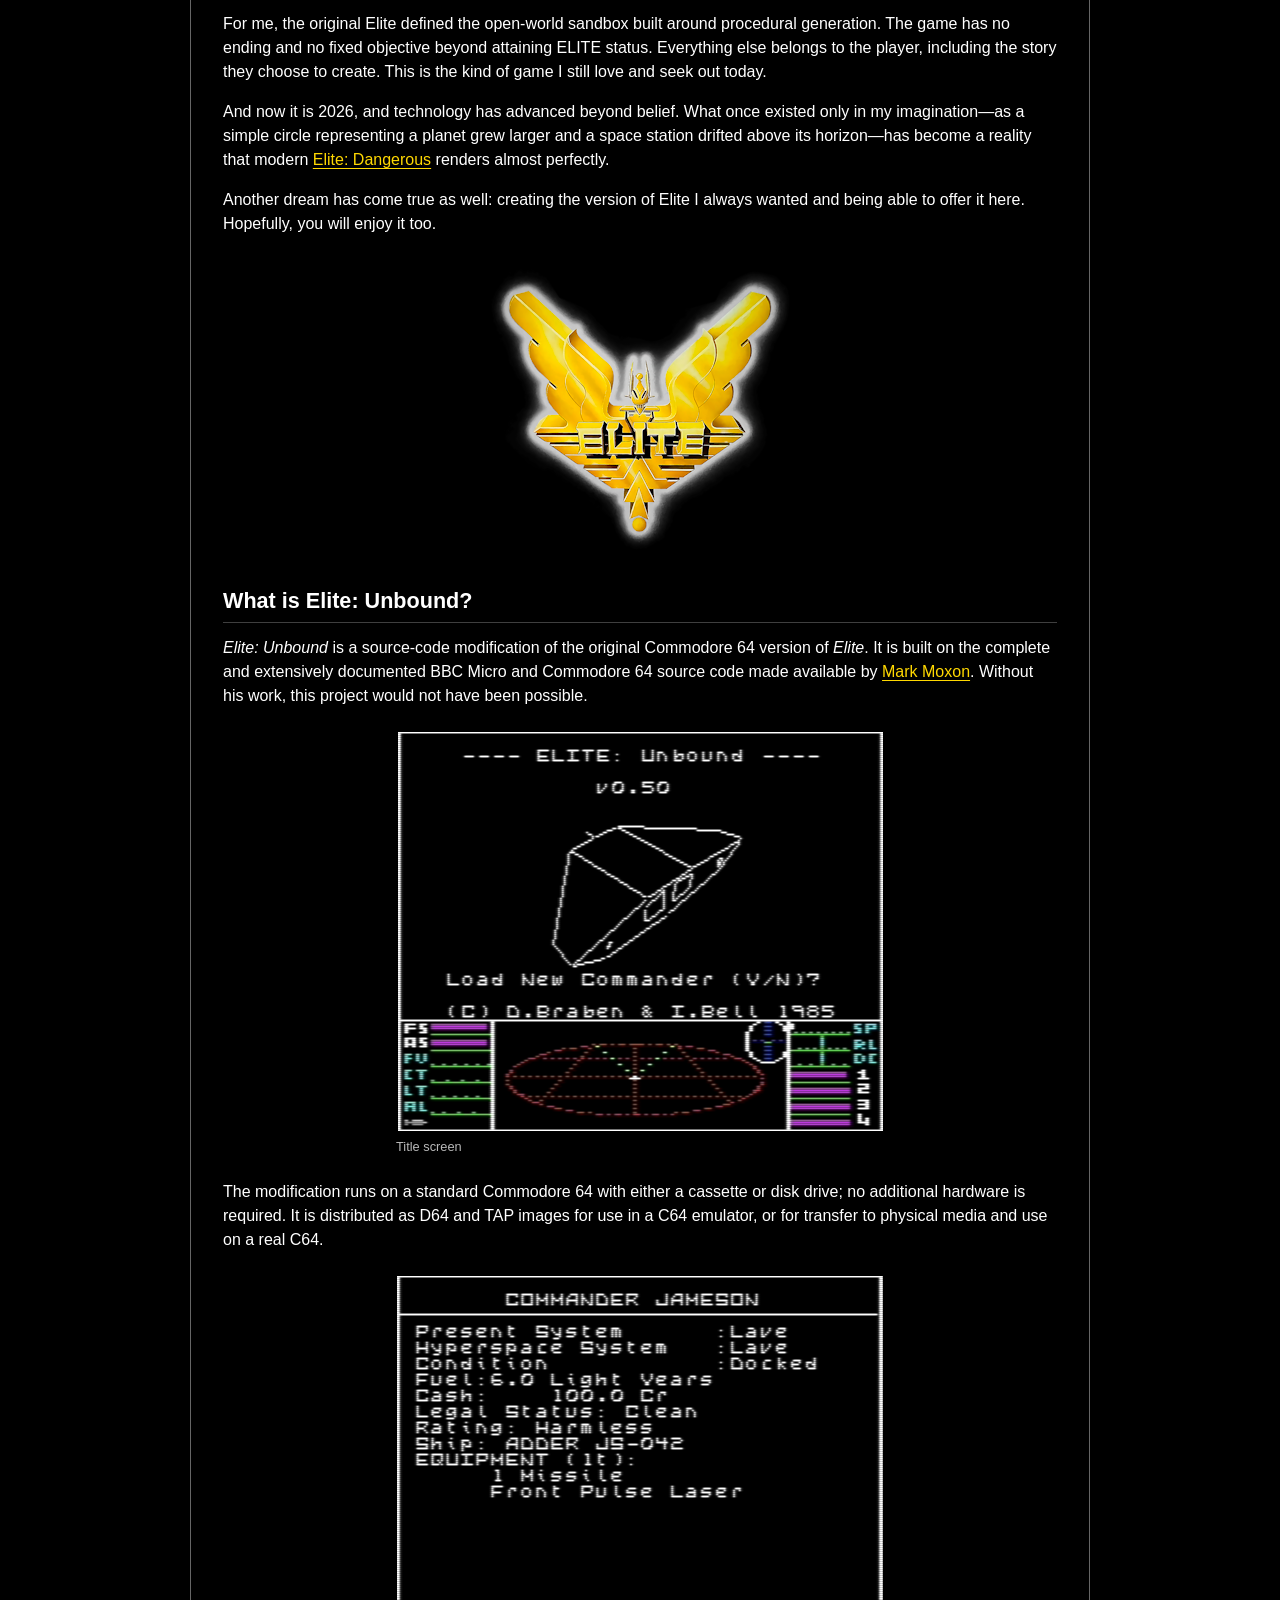
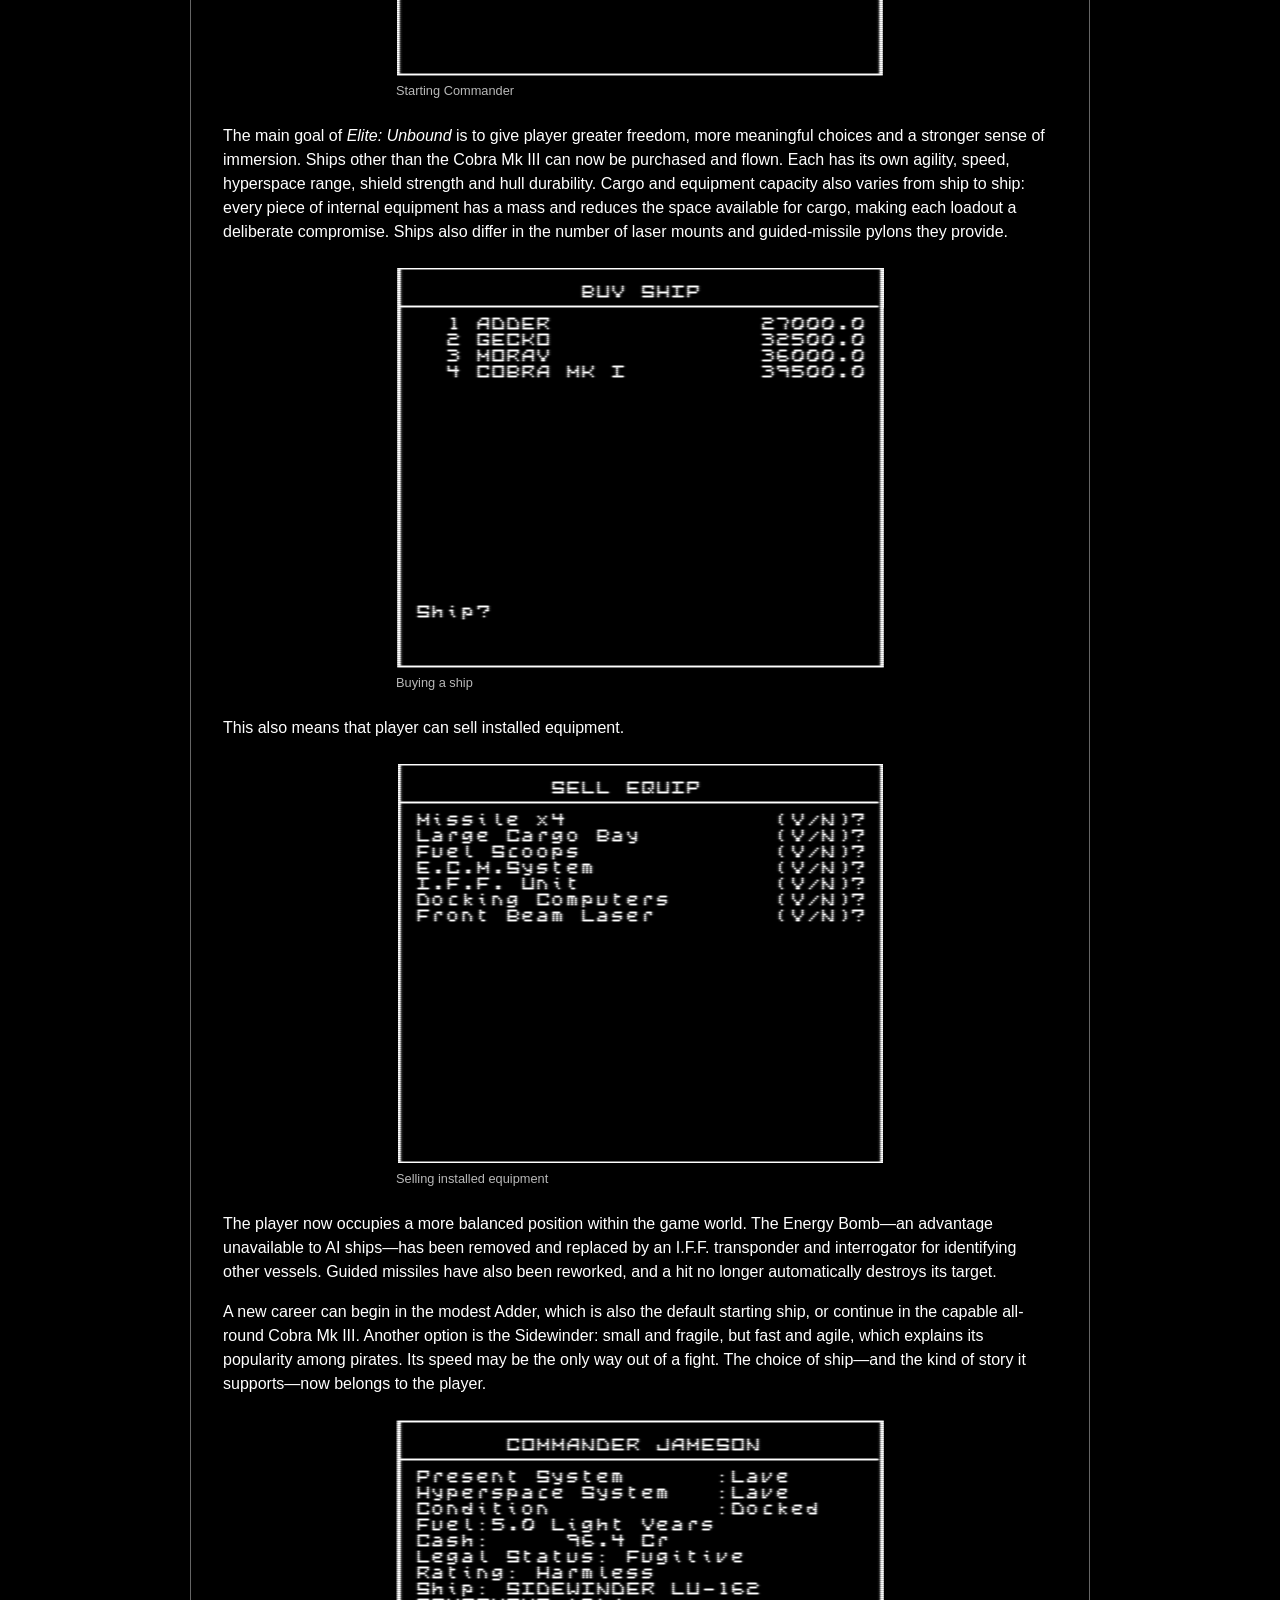
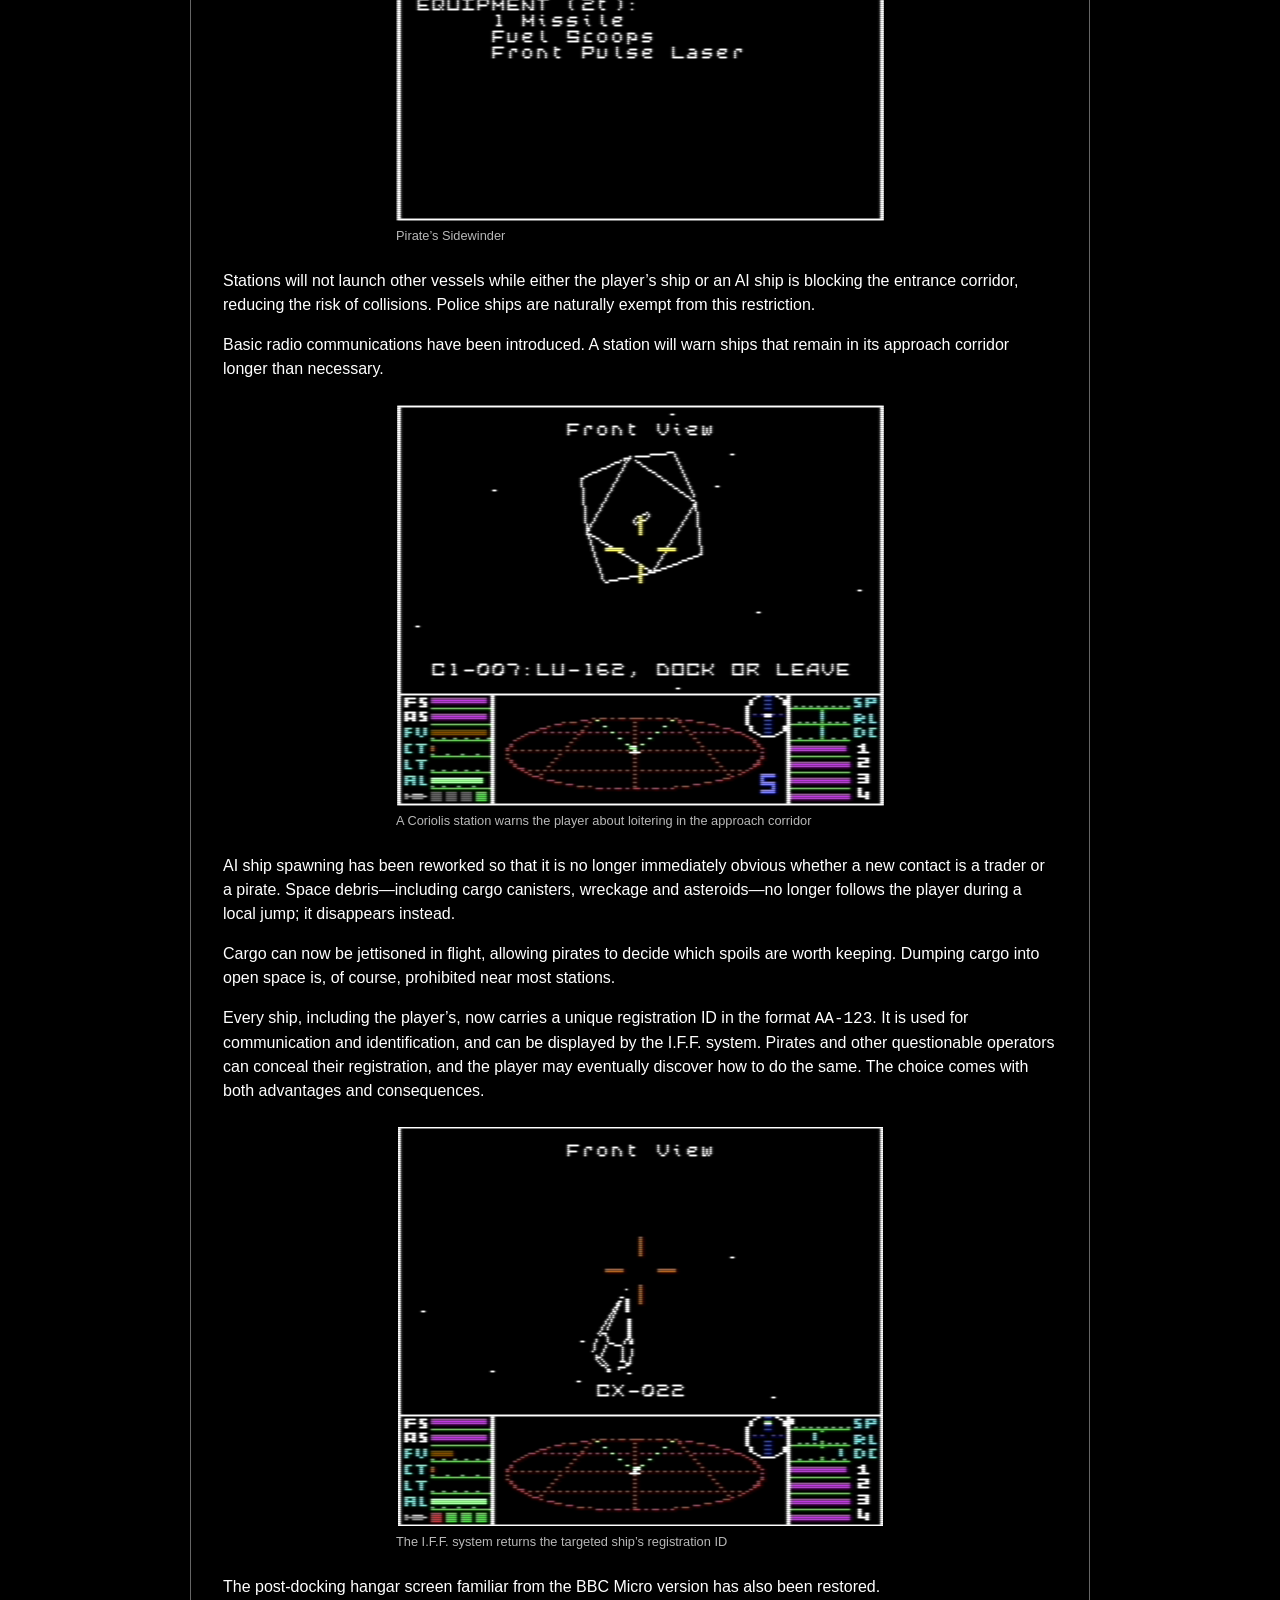
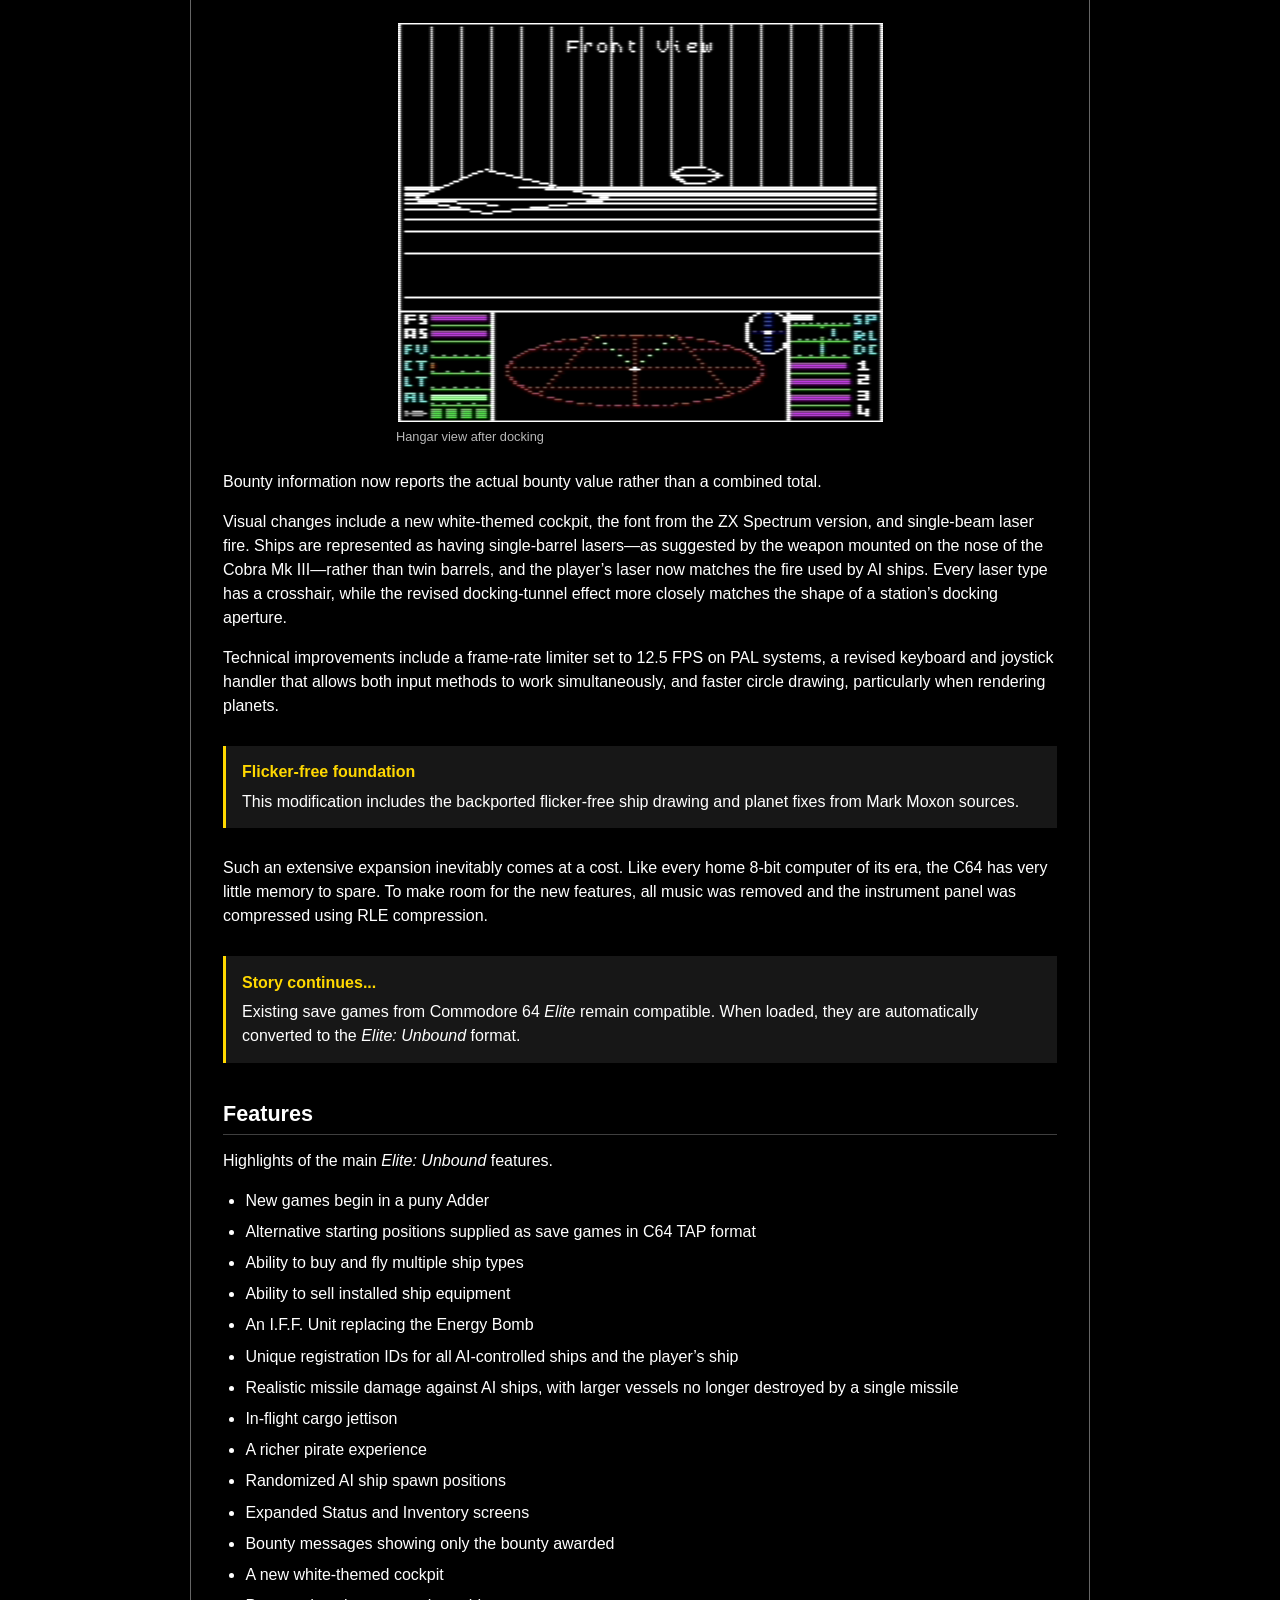
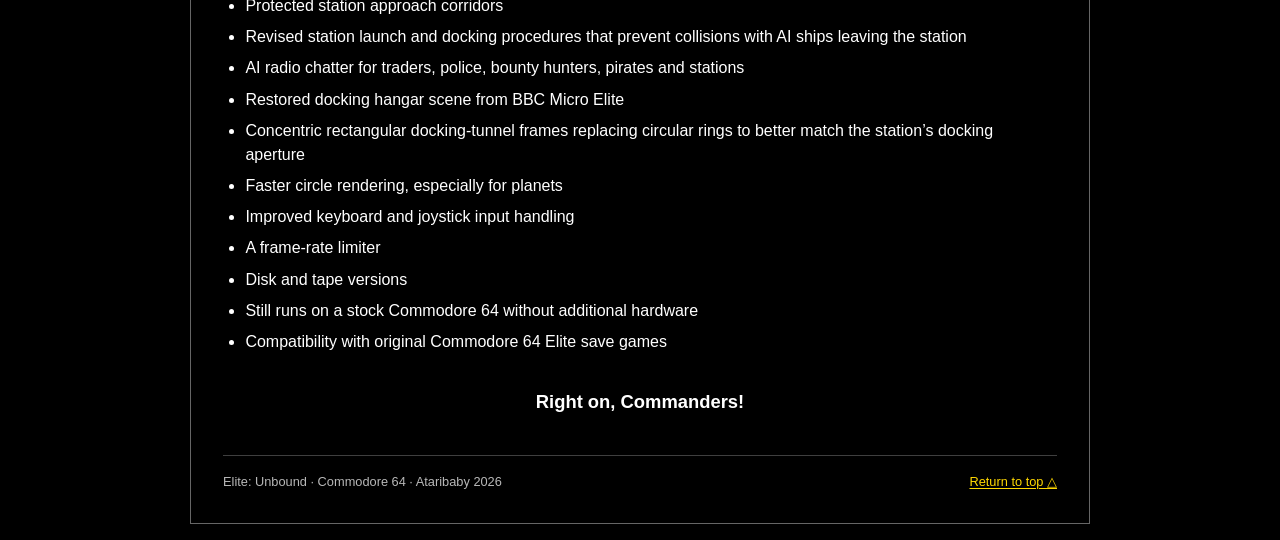
==== commit fd5c07bf: "dev" ====
--- a/docs/index.html
+++ b/docs/index.html
@@ -208,7 +208,7 @@
             <li>A new white-themed cockpit</li>
             <li>Protected station approach corridors</li>
             <li>Revised station launch and docking procedures that prevent collisions with AI ships leaving the station</li>
-            <li>AI radio chatter for traders, police, bounty hunters, and stations</li>
+            <li>AI radio chatter for traders, police, bounty hunters, pirates and stations</li>
             <li>Restored docking hangar scene from BBC Micro Elite</li>
             <li>Concentric rectangular docking-tunnel frames replacing circular rings to better match the station’s docking aperture</li>
             <li>Faster circle rendering, especially for planets</li>
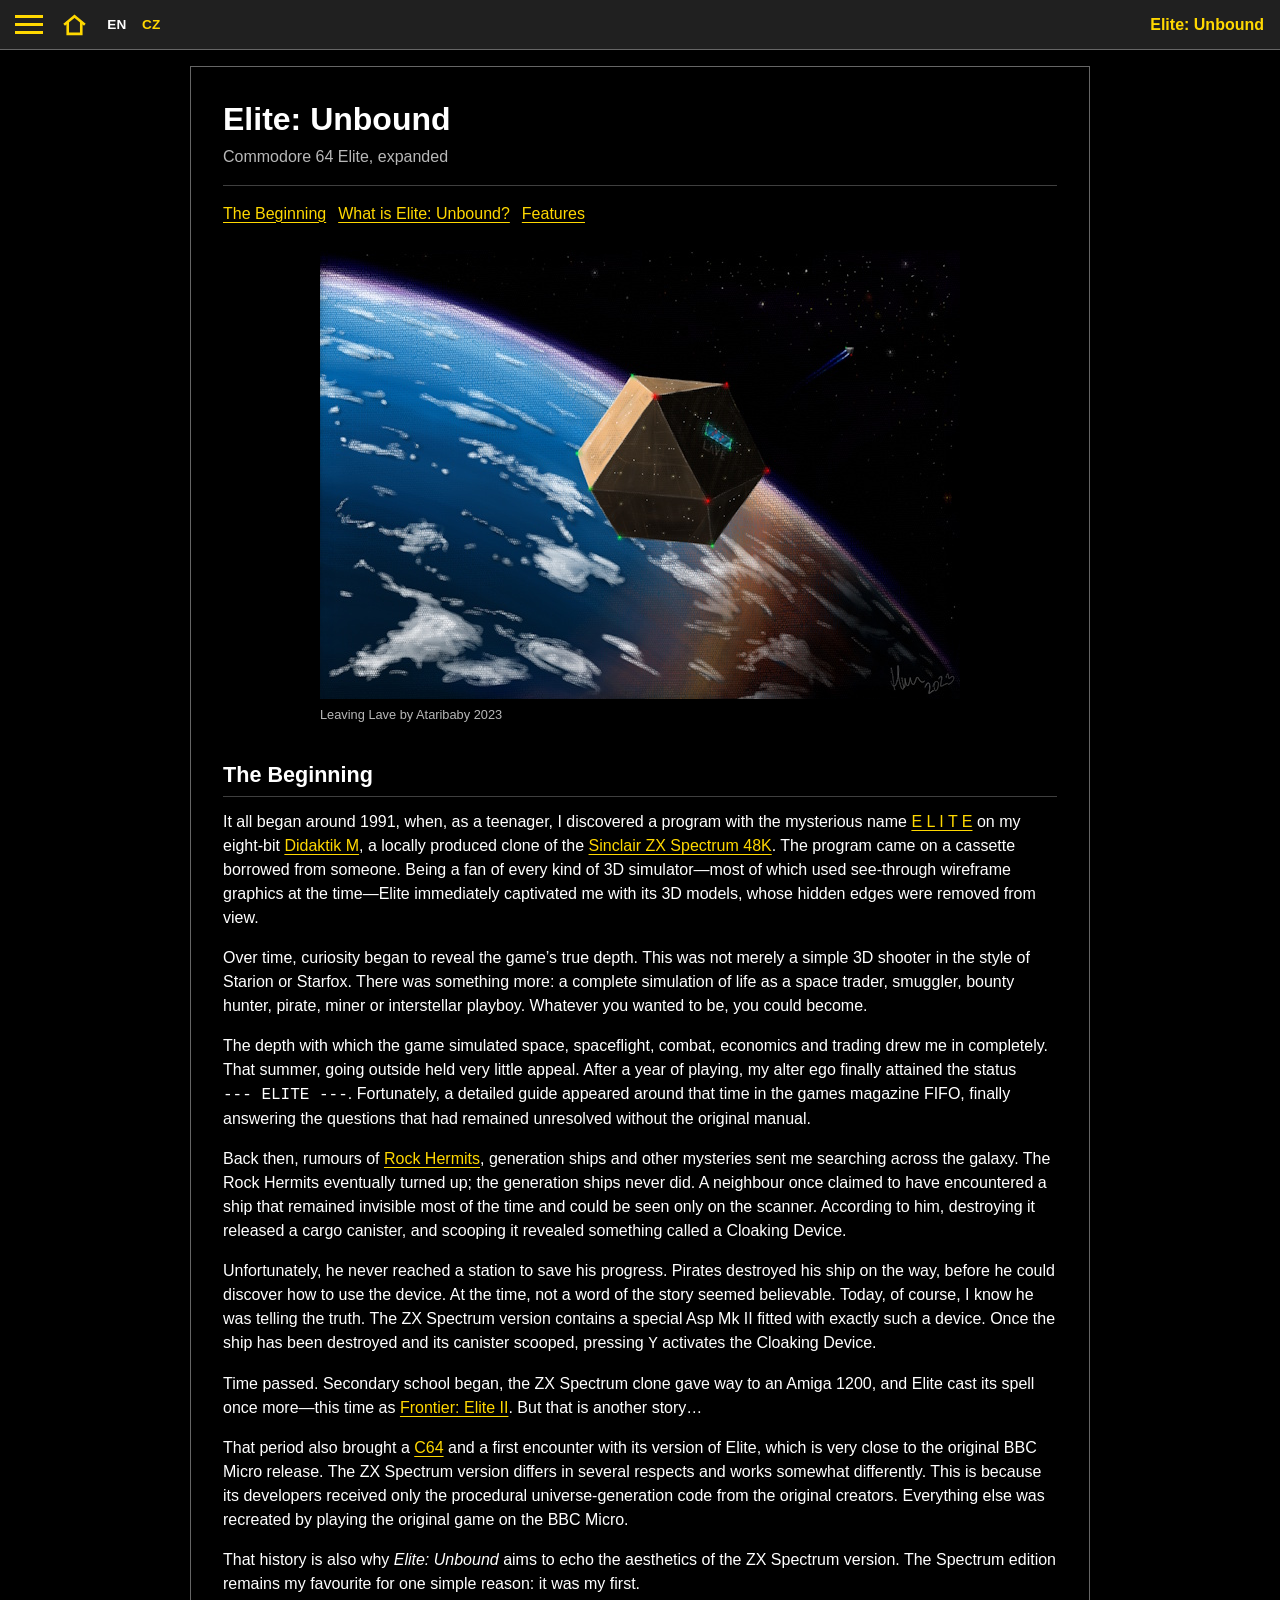
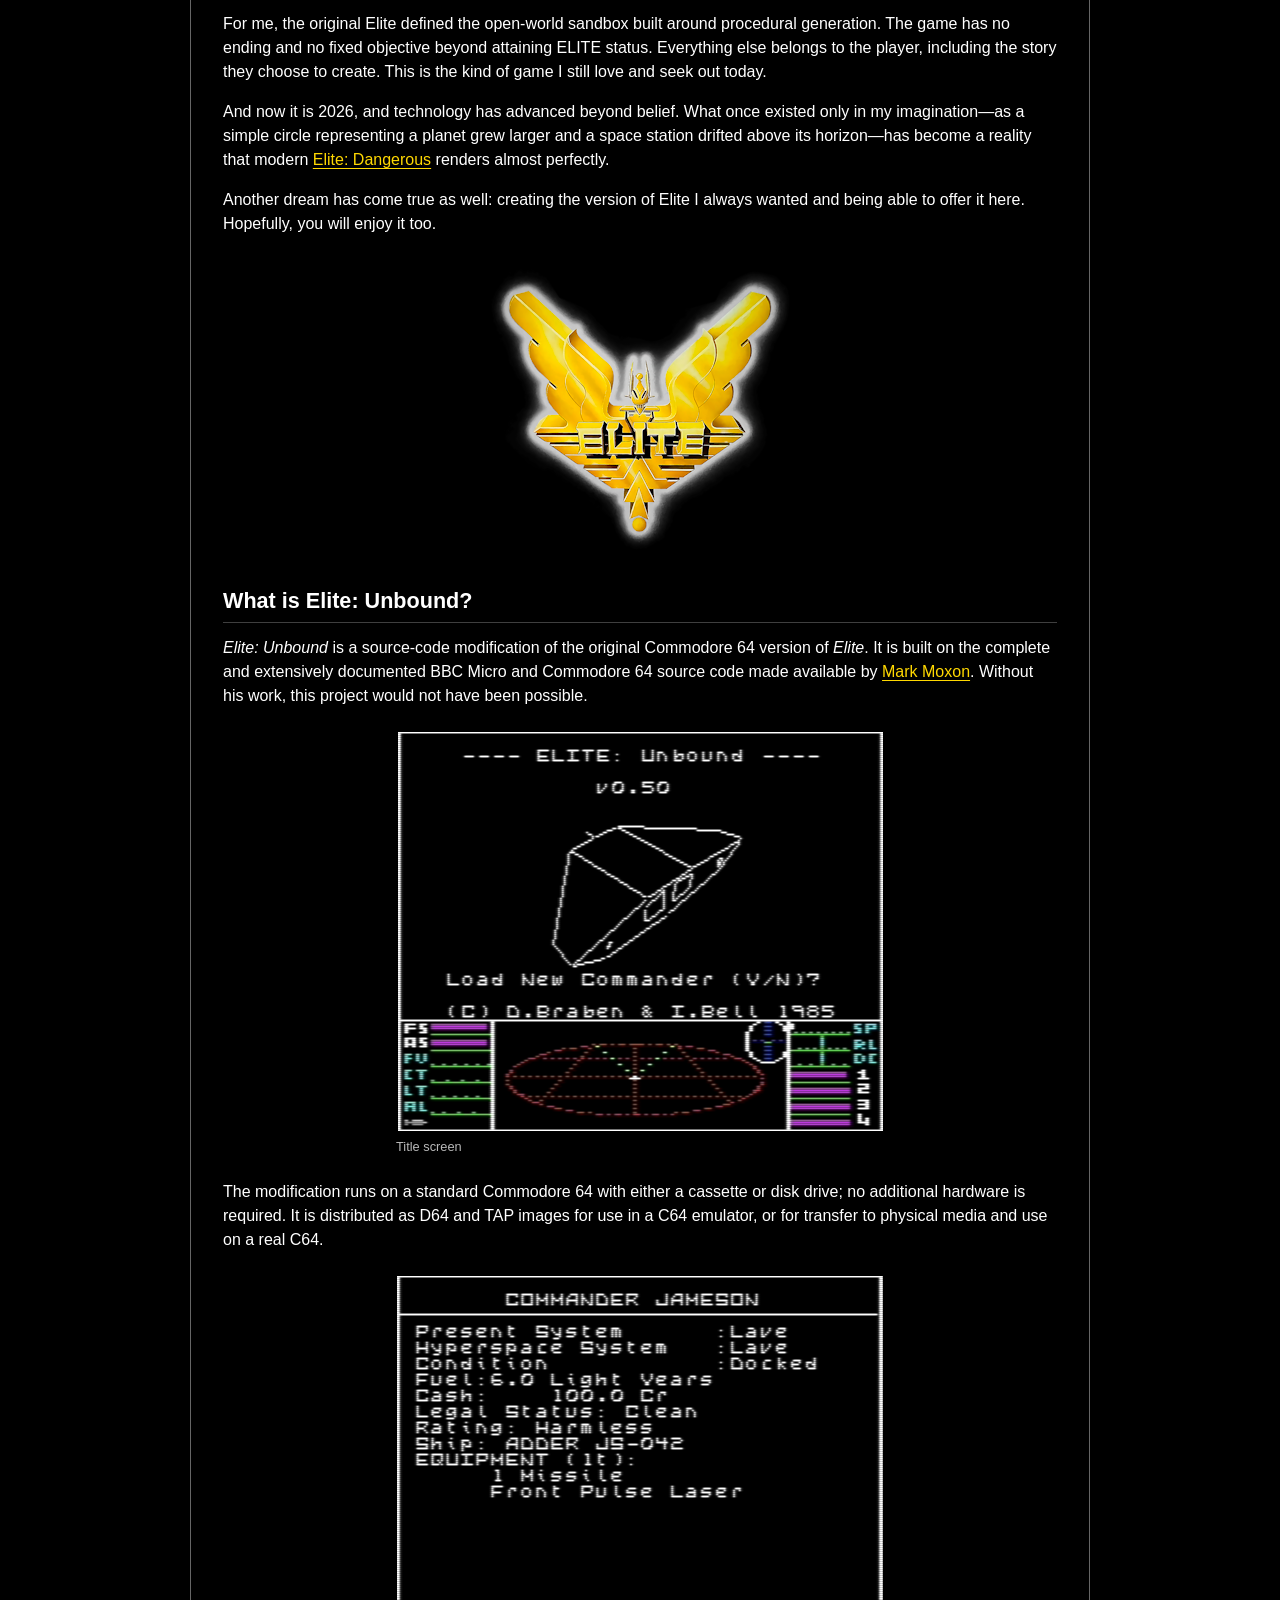
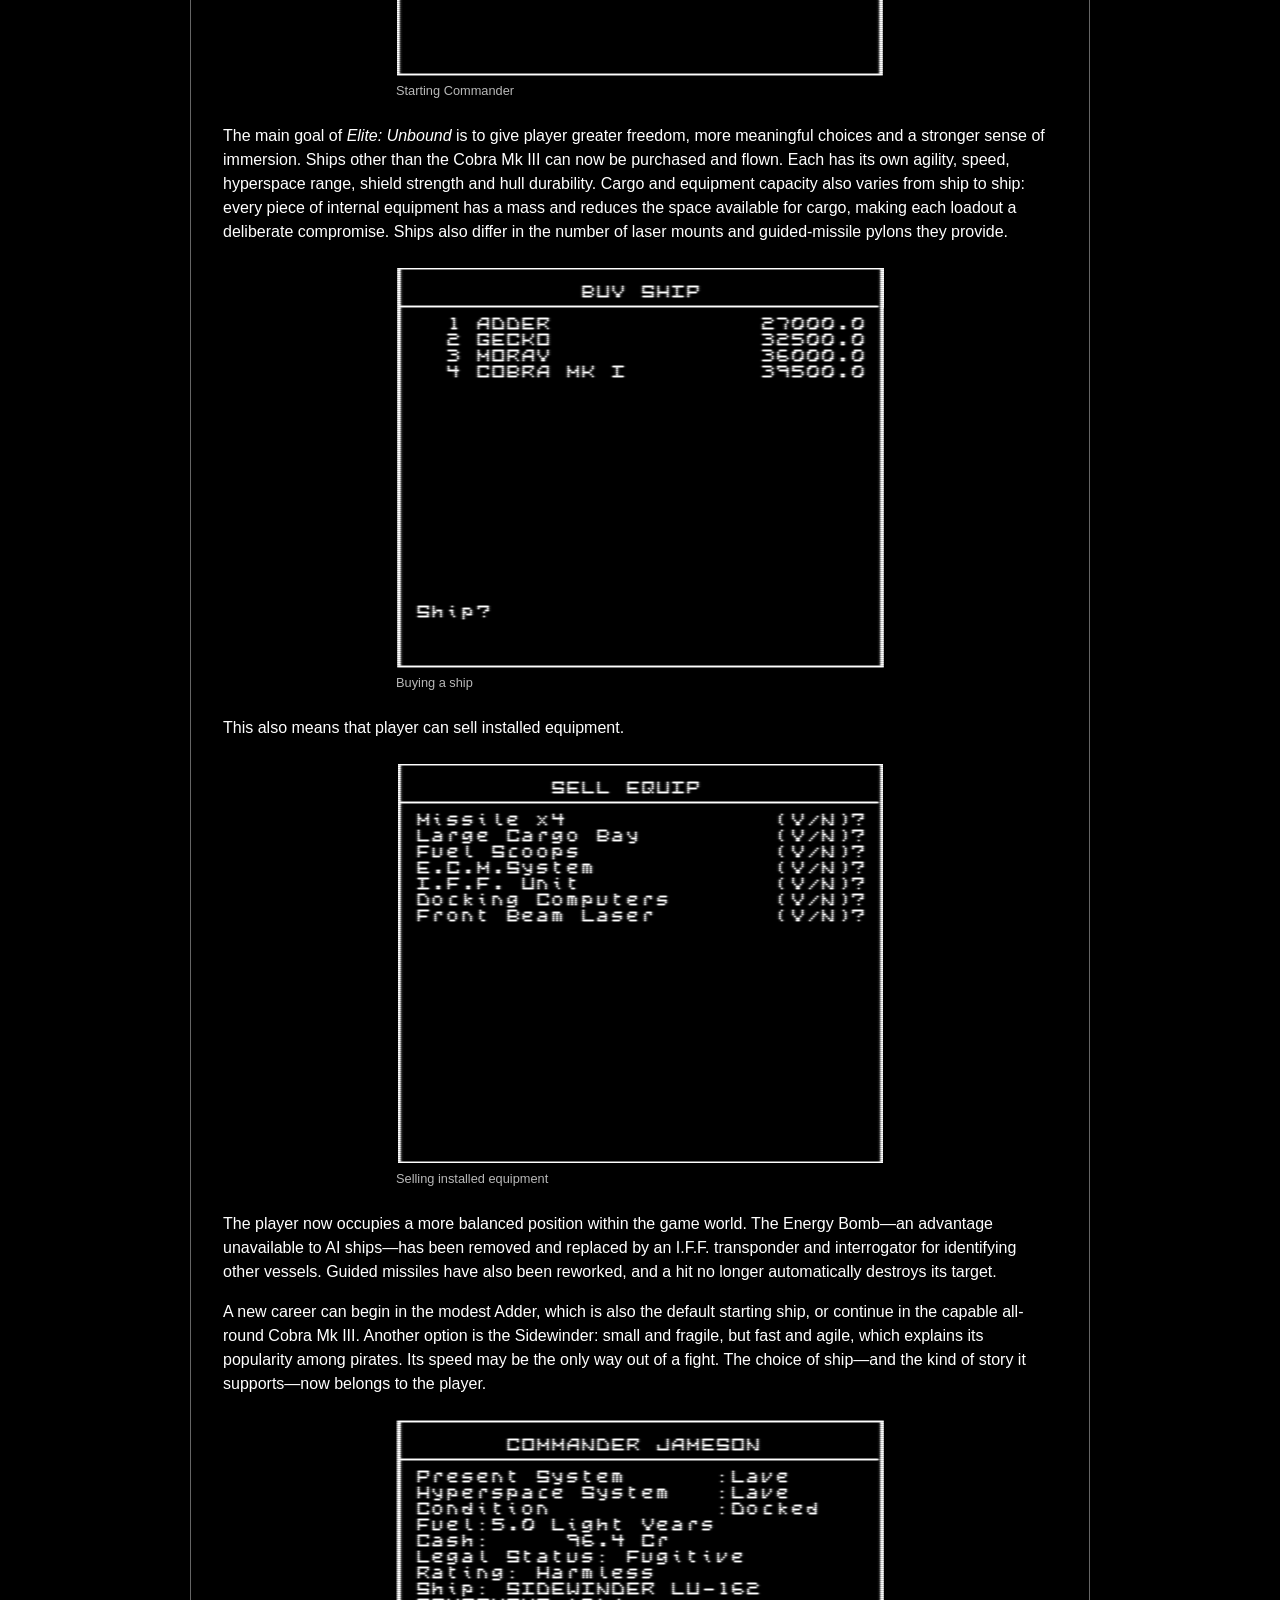
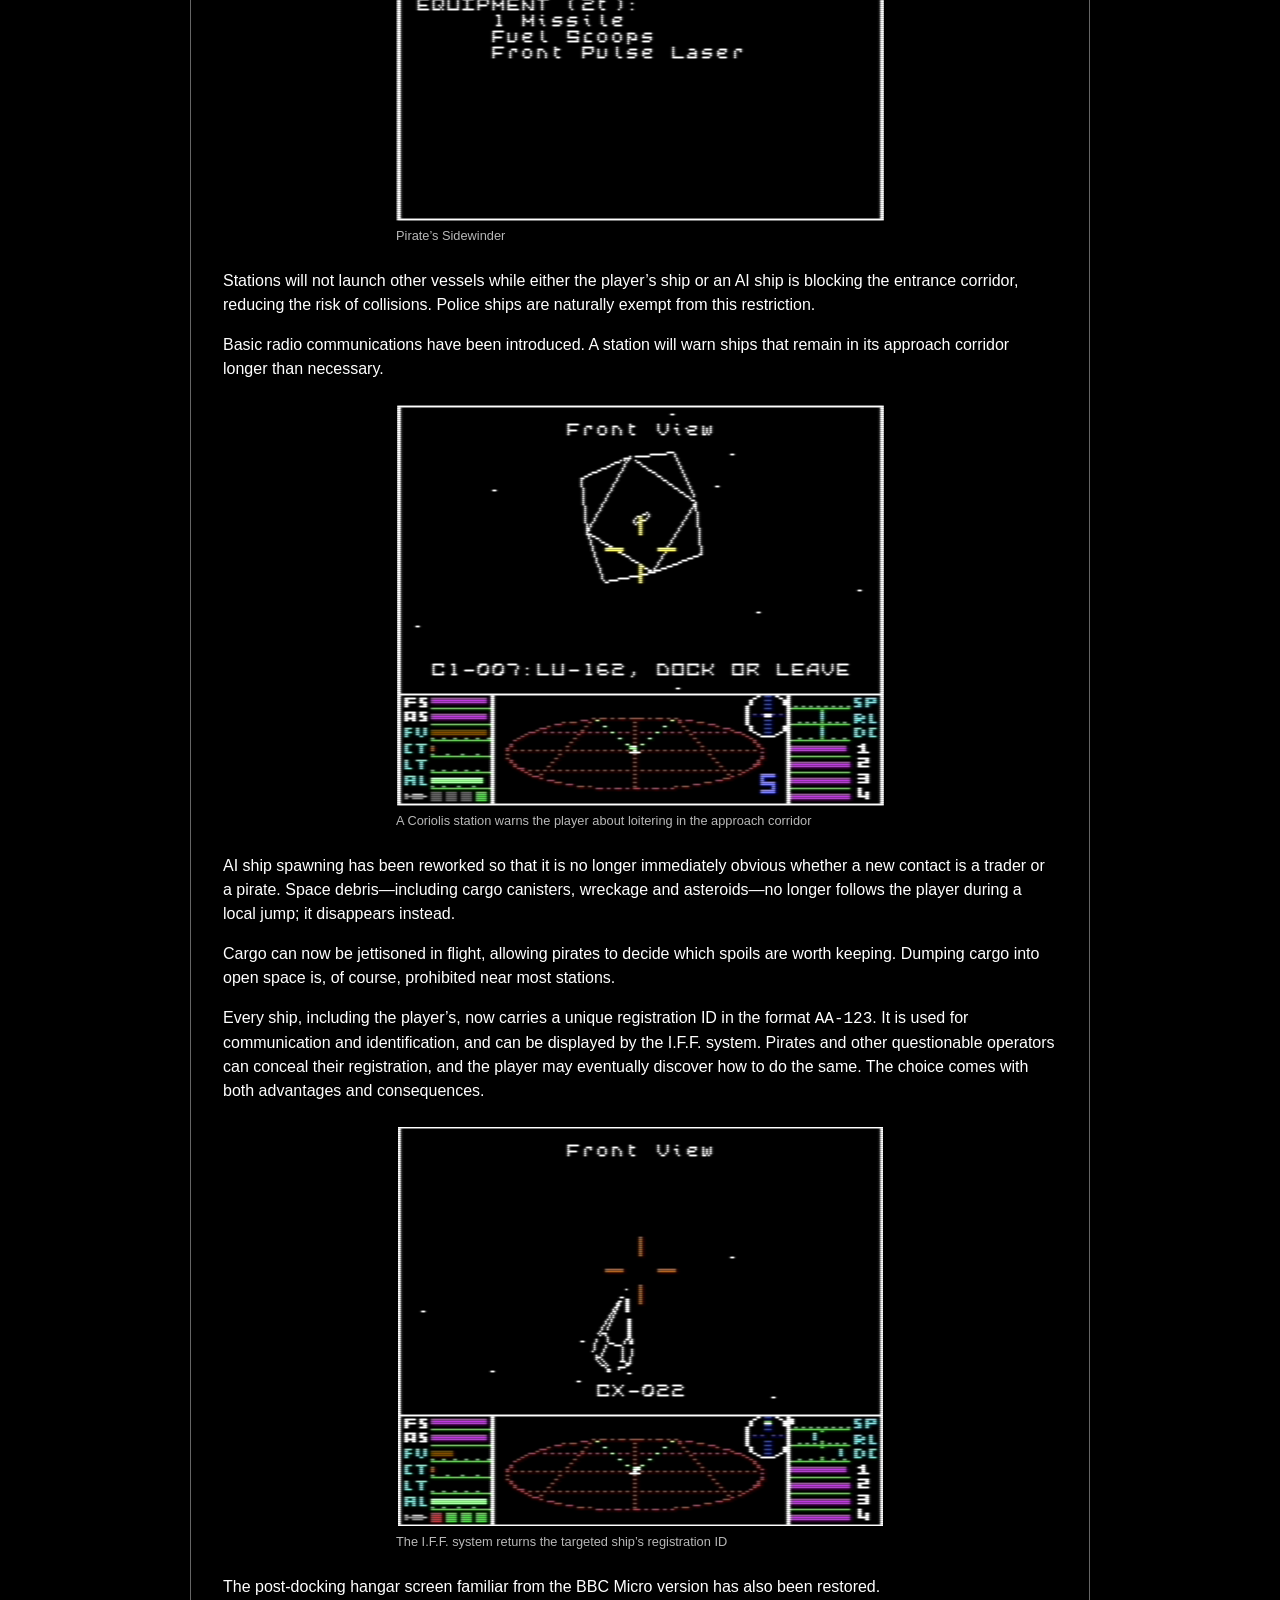
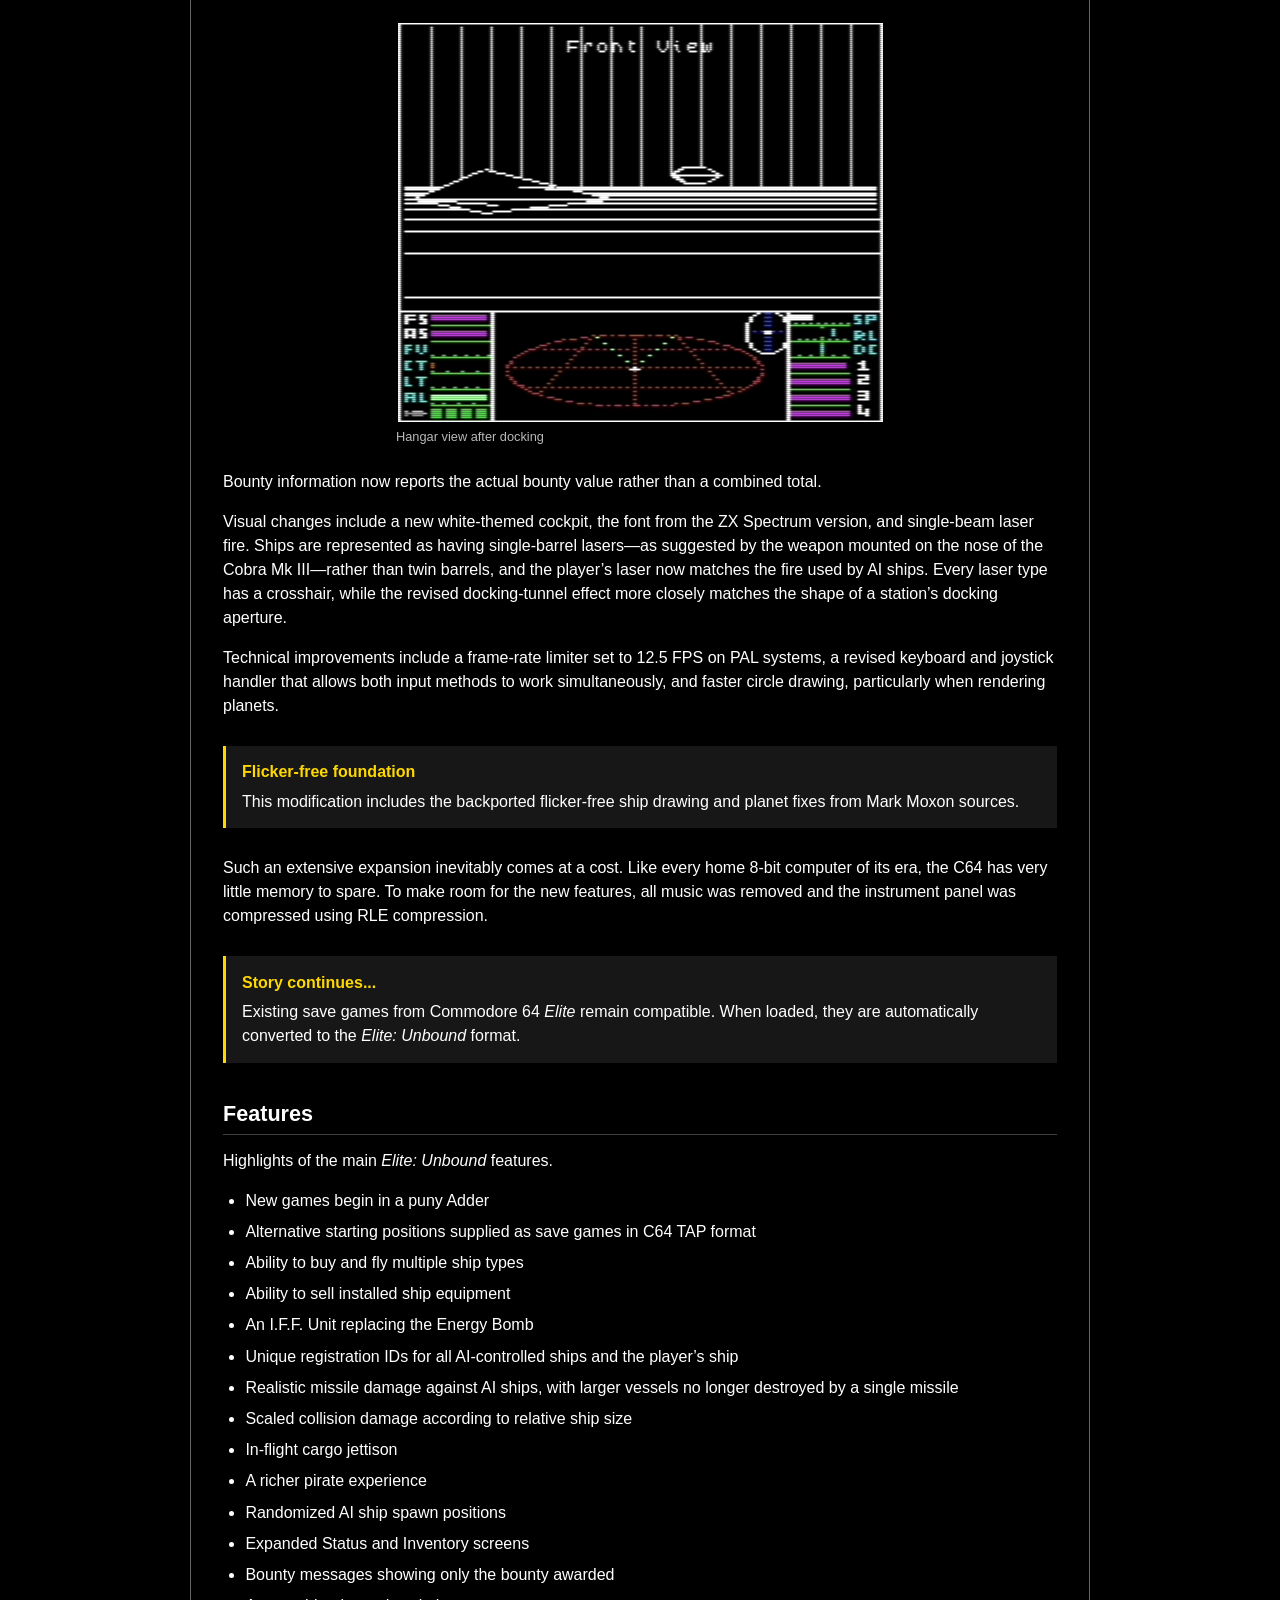
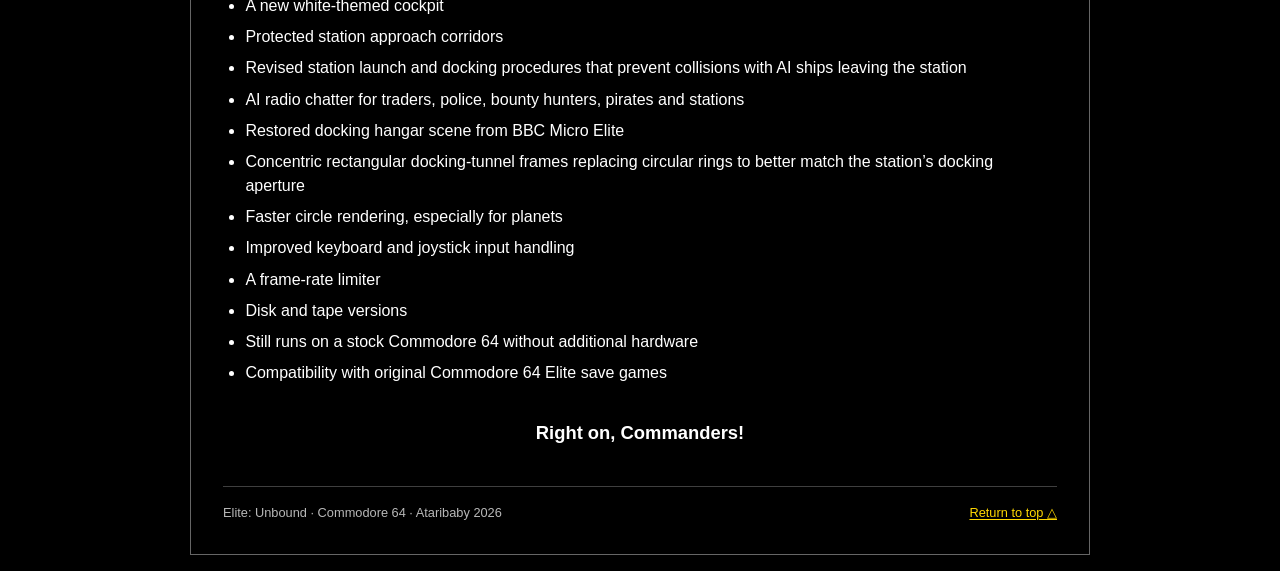
==== commit 726e6835: "dev" ====
--- a/docs/index.html
+++ b/docs/index.html
@@ -200,6 +200,7 @@
             <li>An I.F.F. Unit replacing the Energy Bomb</li>
             <li>Unique registration IDs for all AI-controlled ships and the player’s ship</li>
             <li>Realistic missile damage against AI ships, with larger vessels no longer destroyed by a single missile</li>
+            <li>Scaled collision damage according to relative ship size</li>
             <li>In-flight cargo jettison</li>
             <li>A richer pirate experience</li>
             <li>Randomized AI ship spawn positions</li>
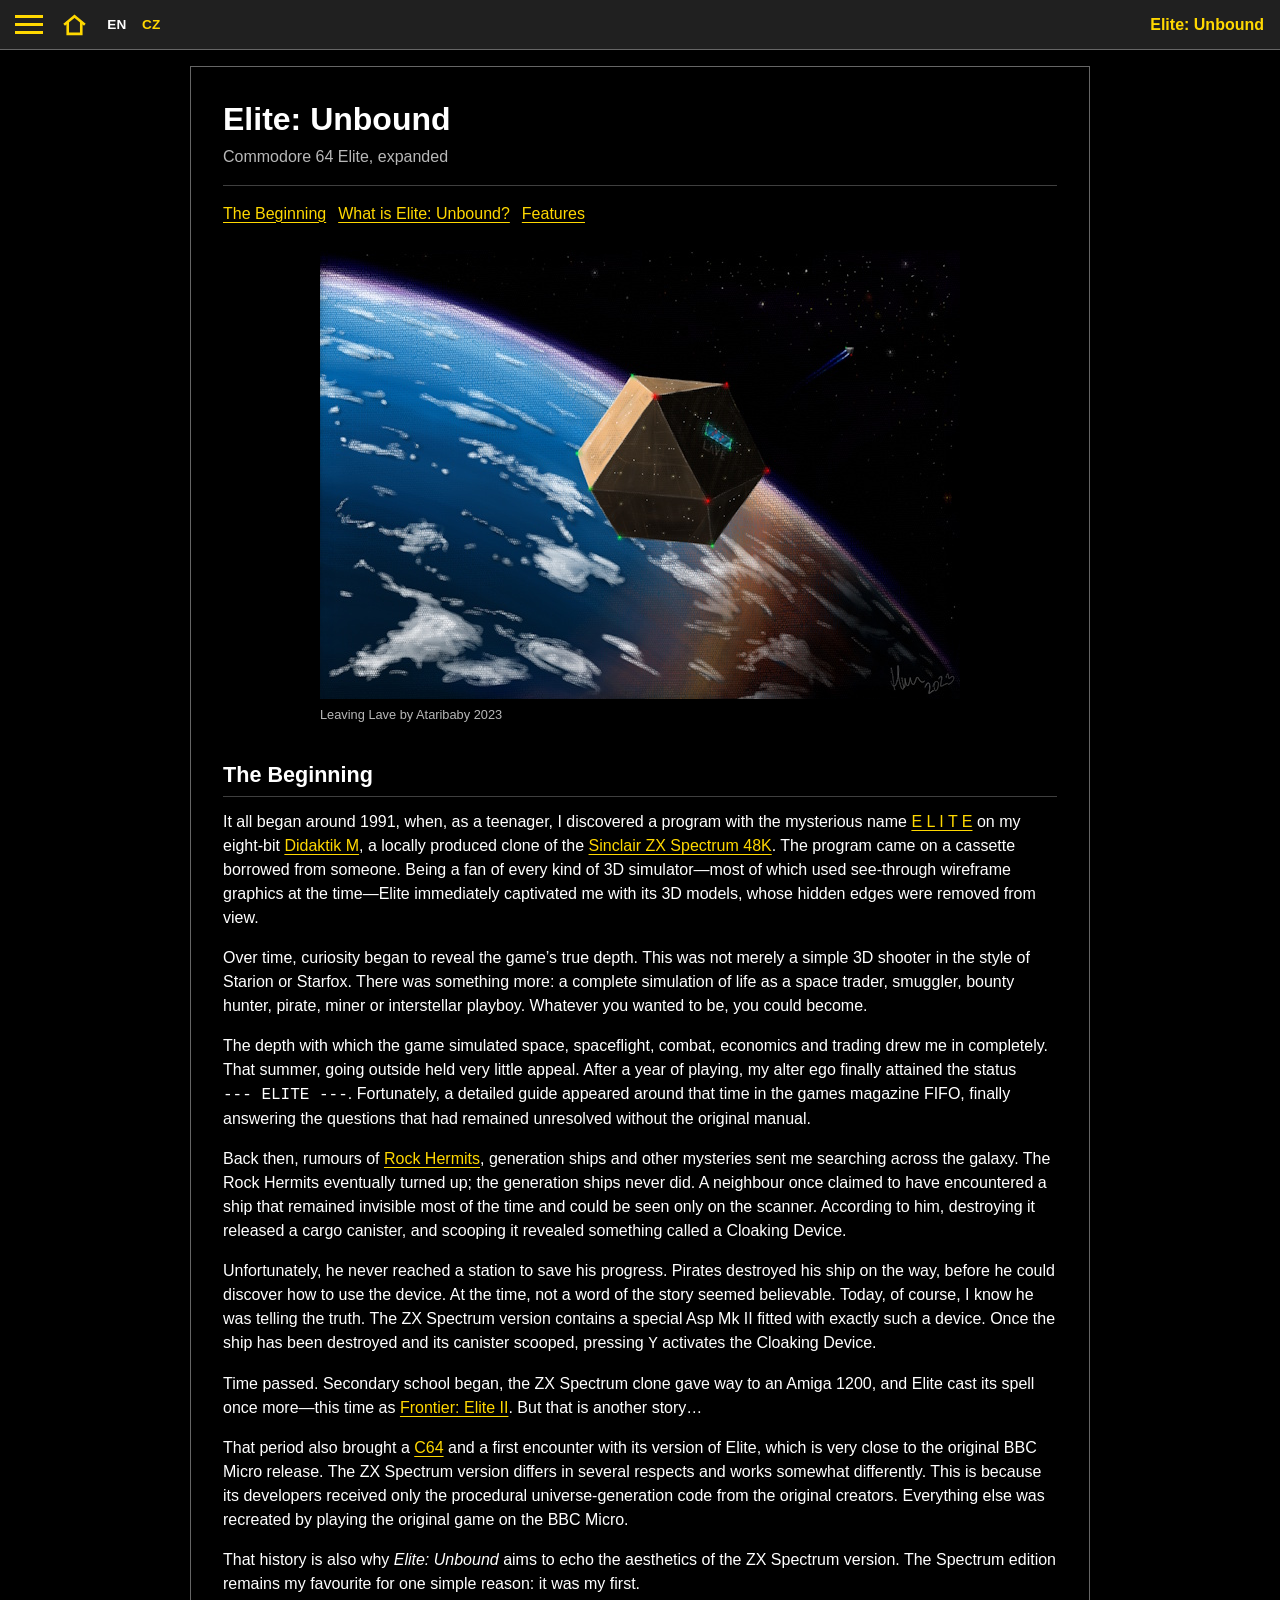
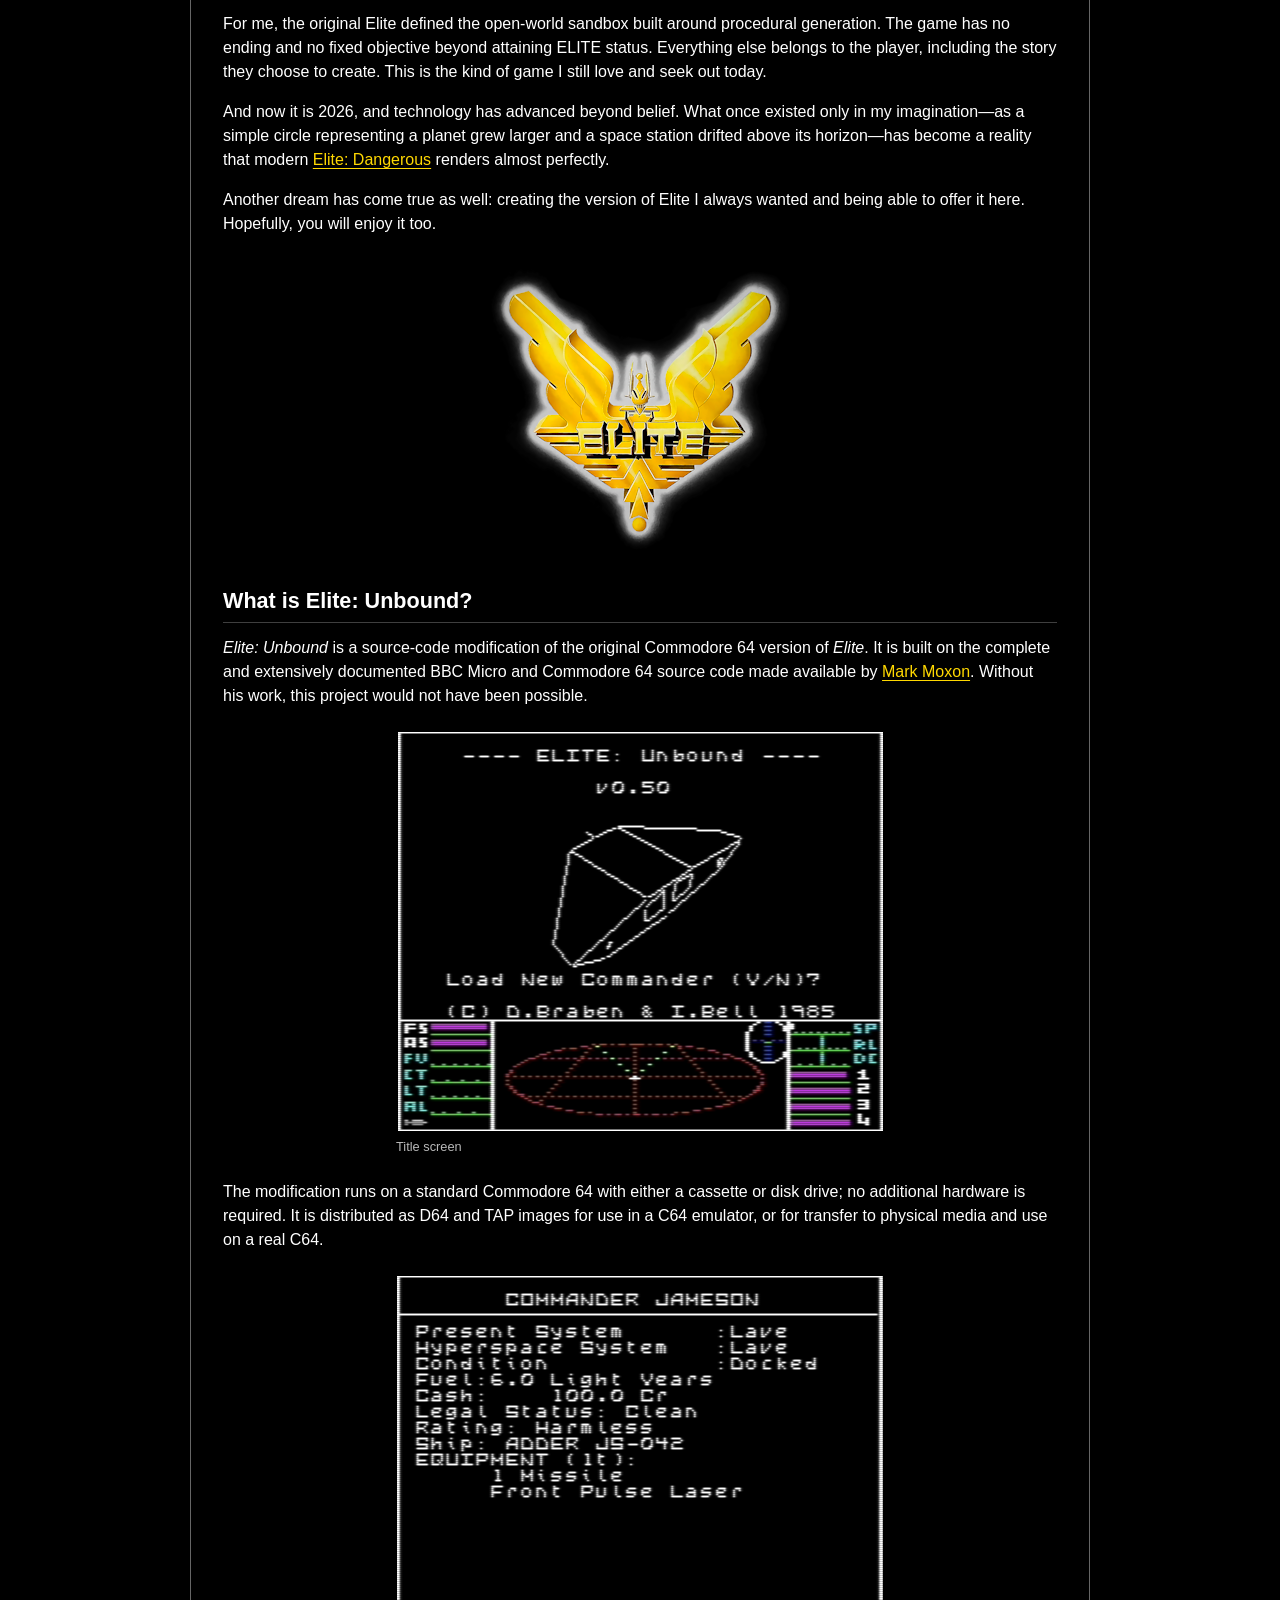
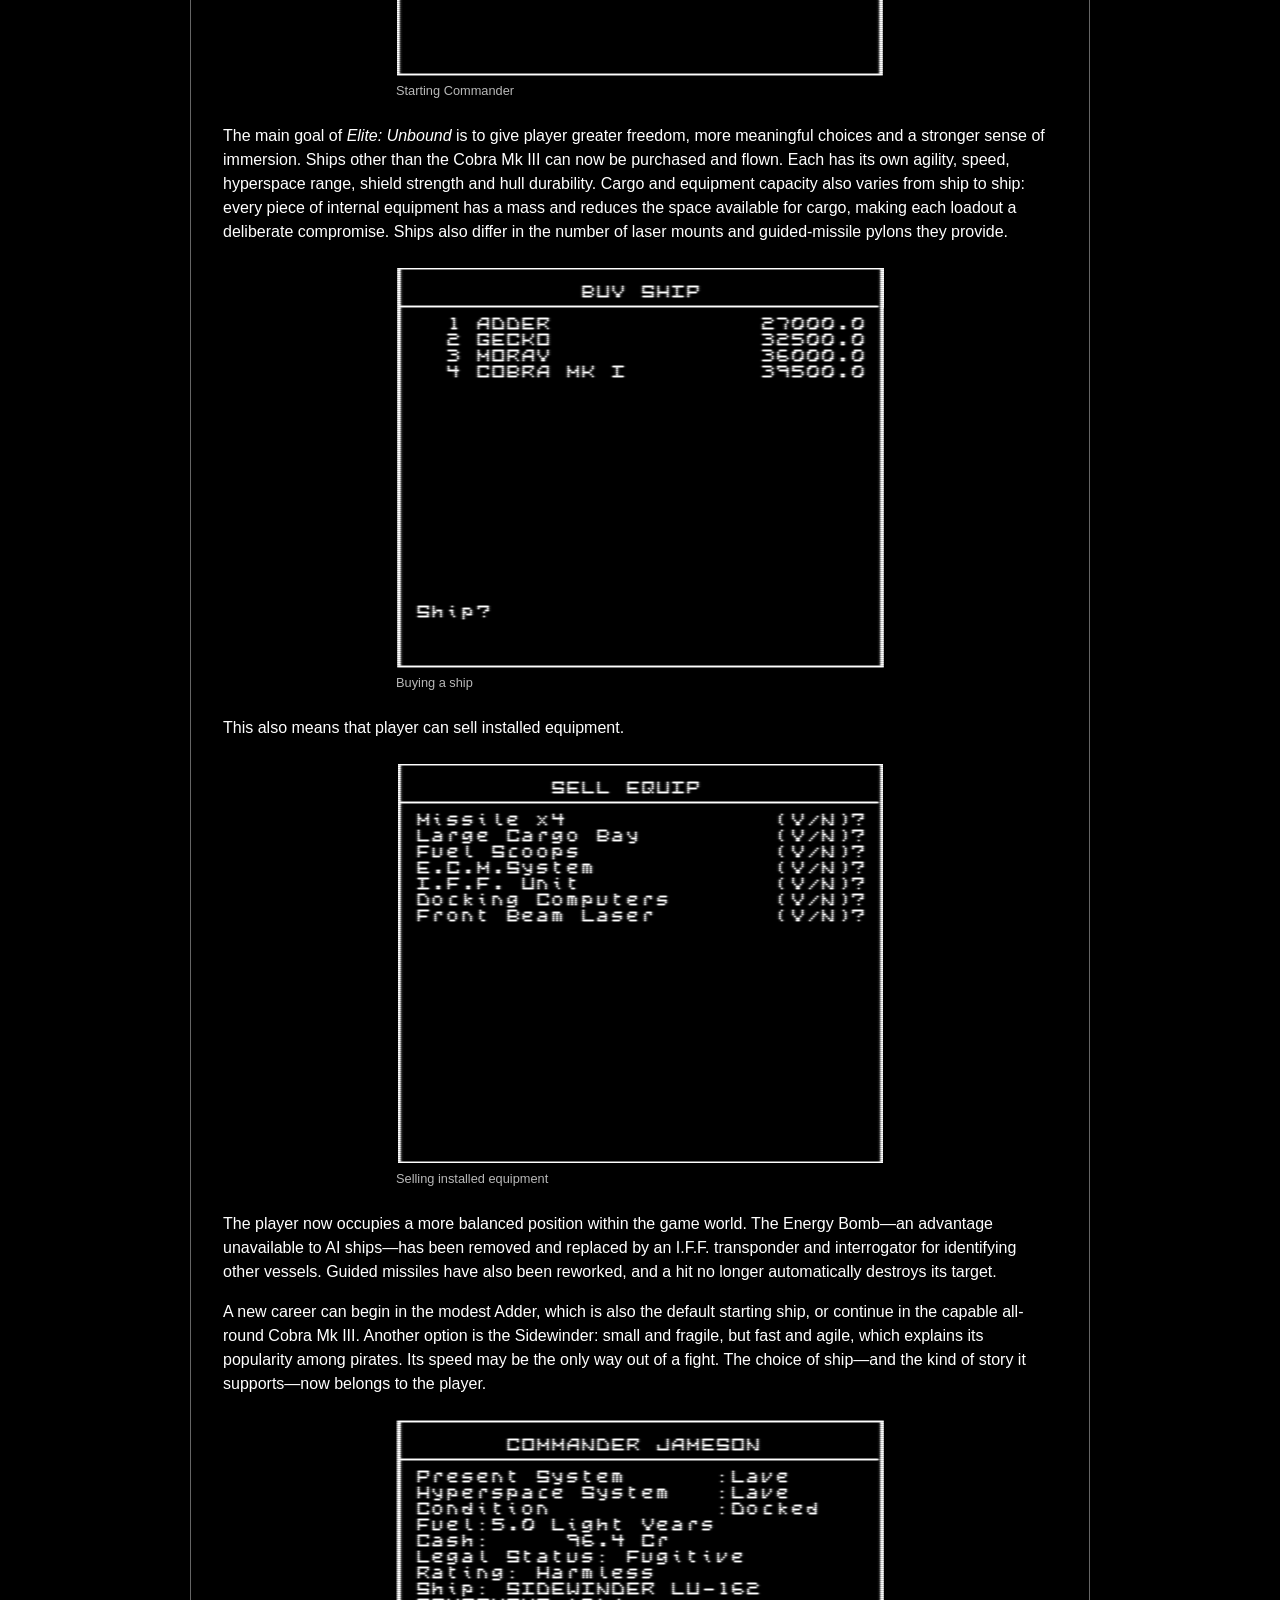
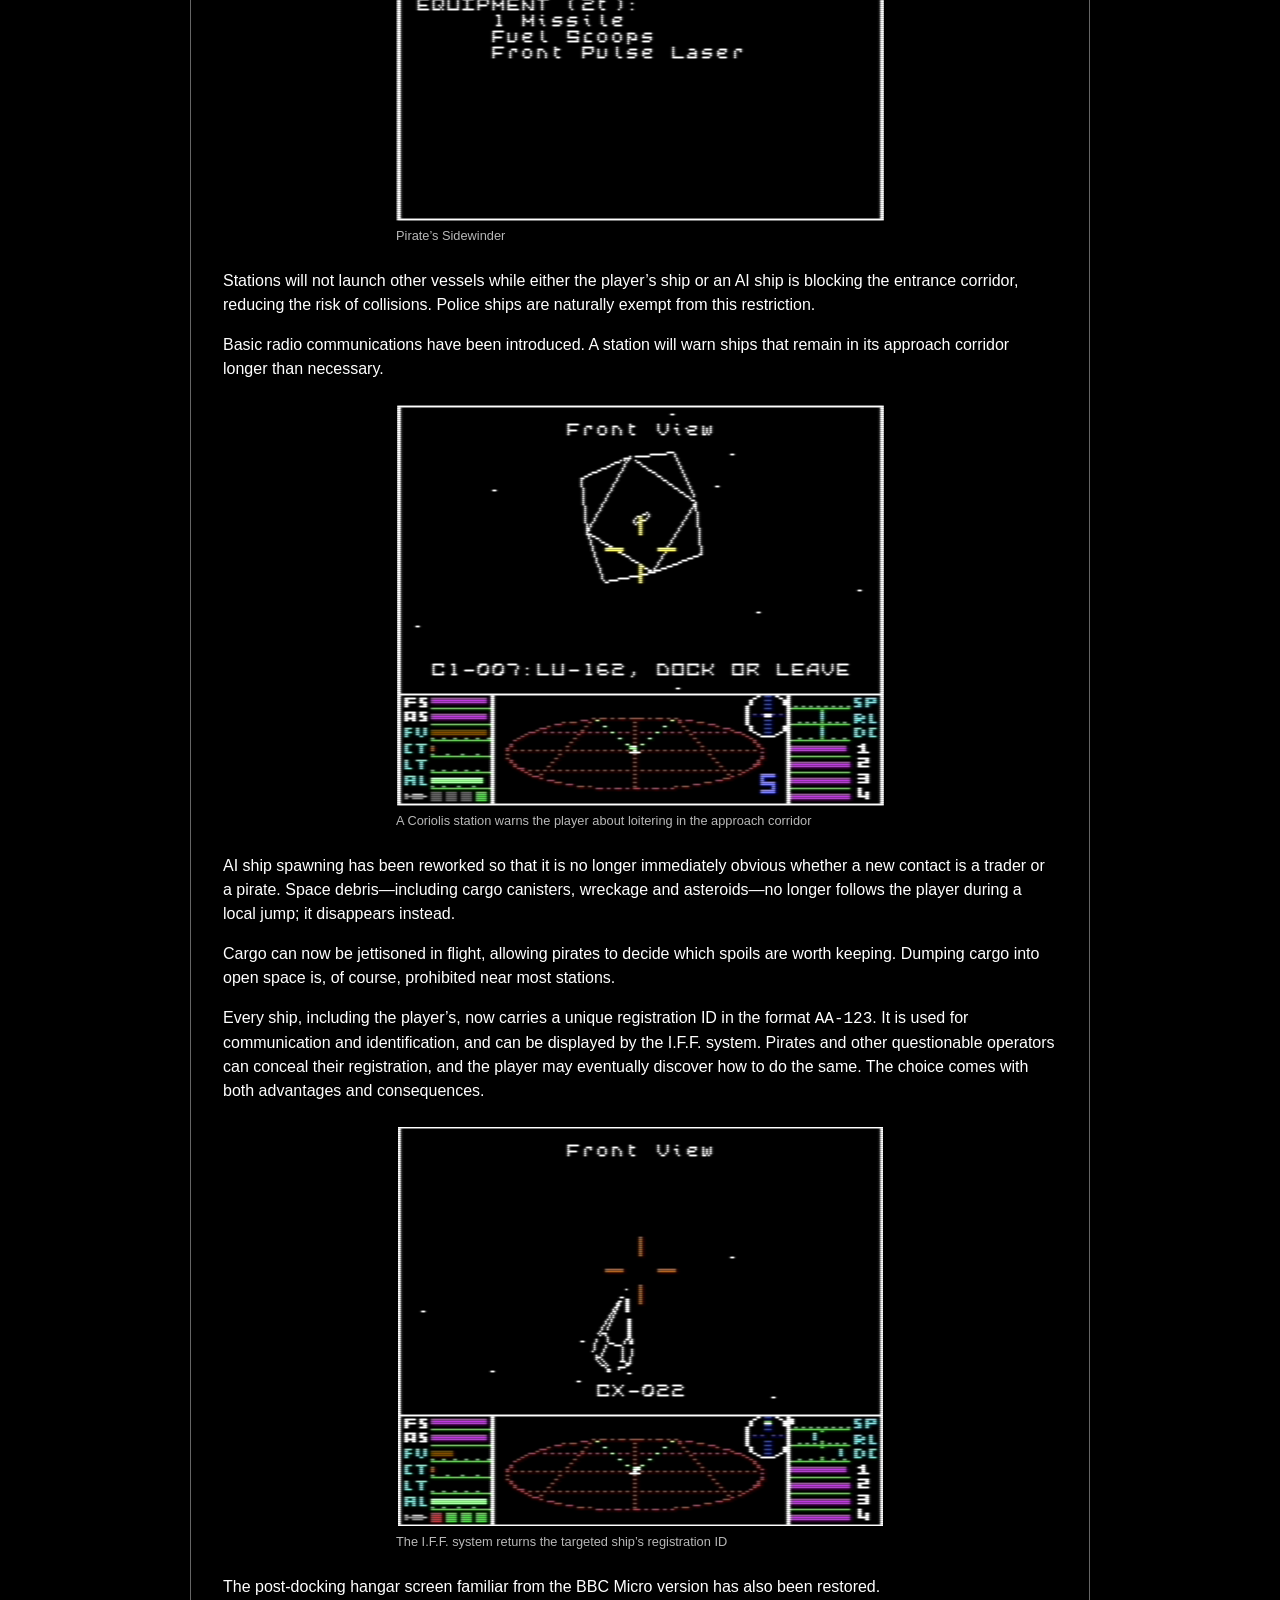
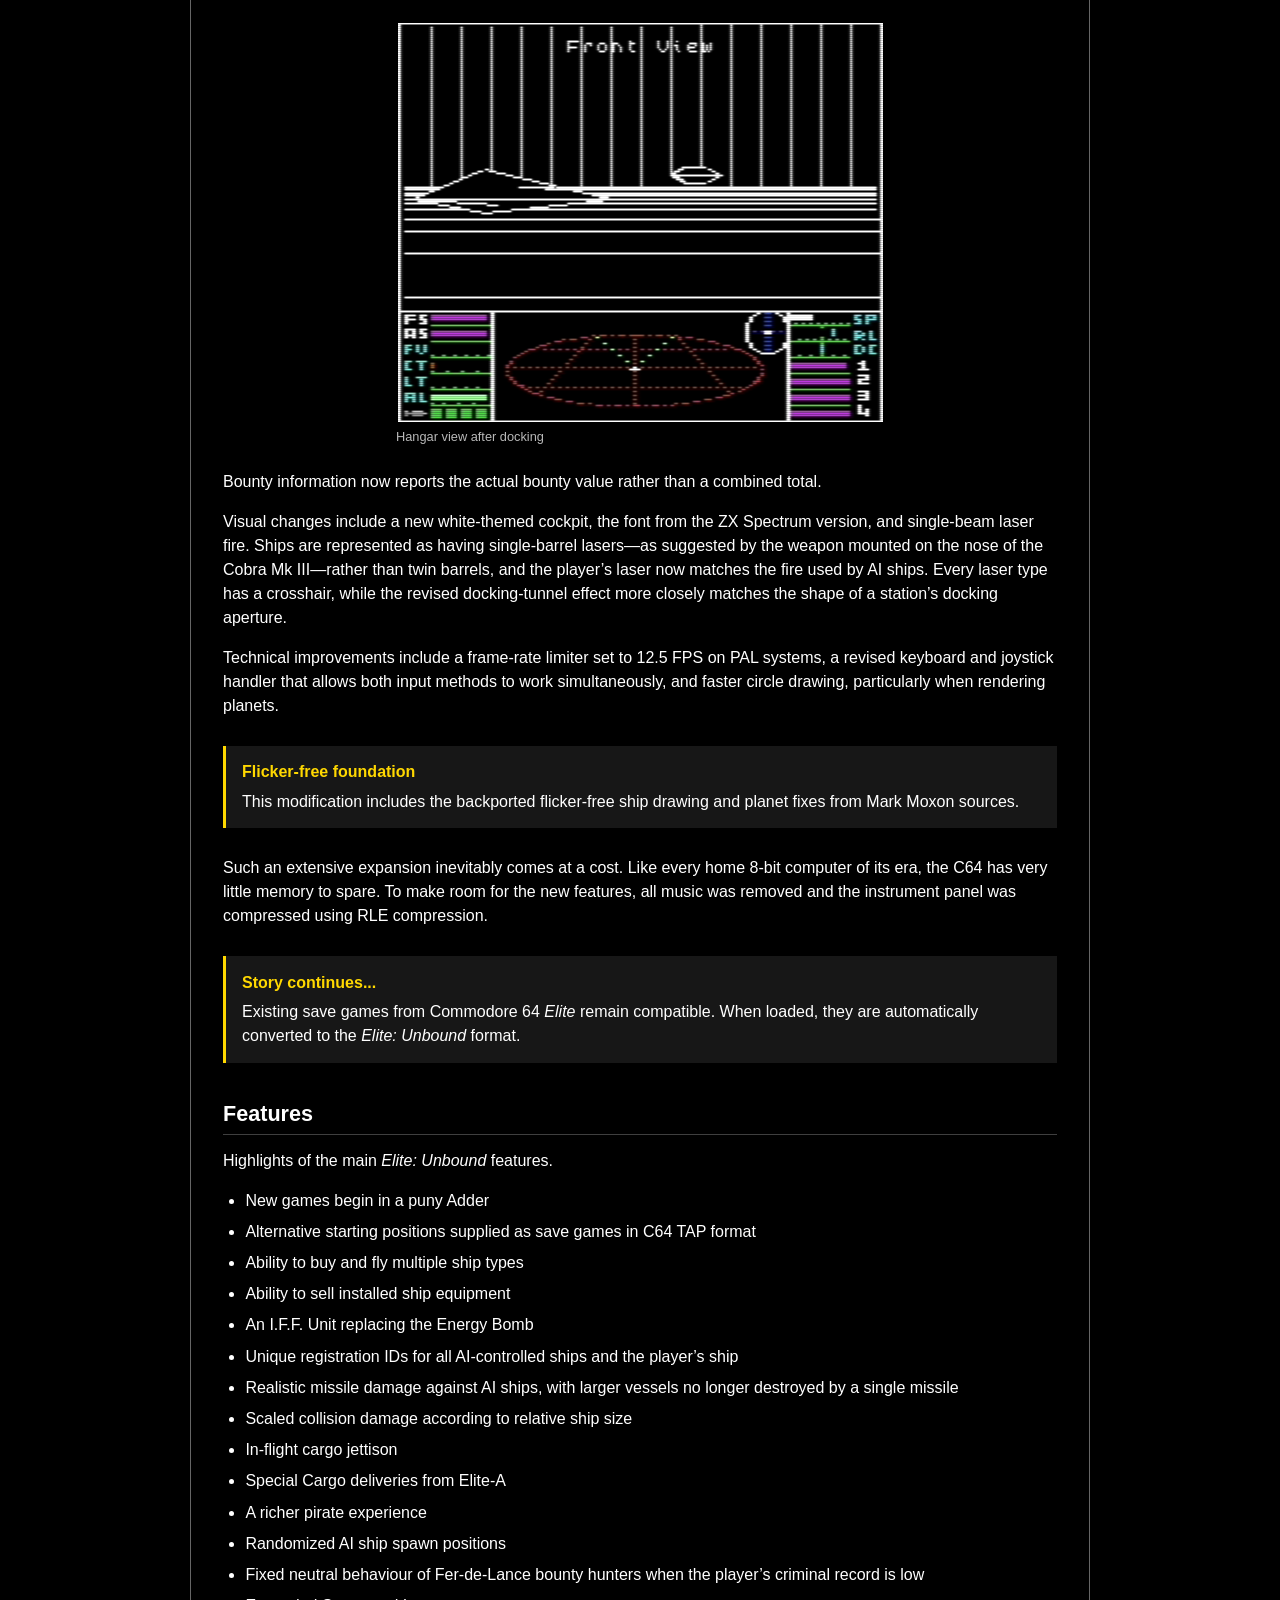
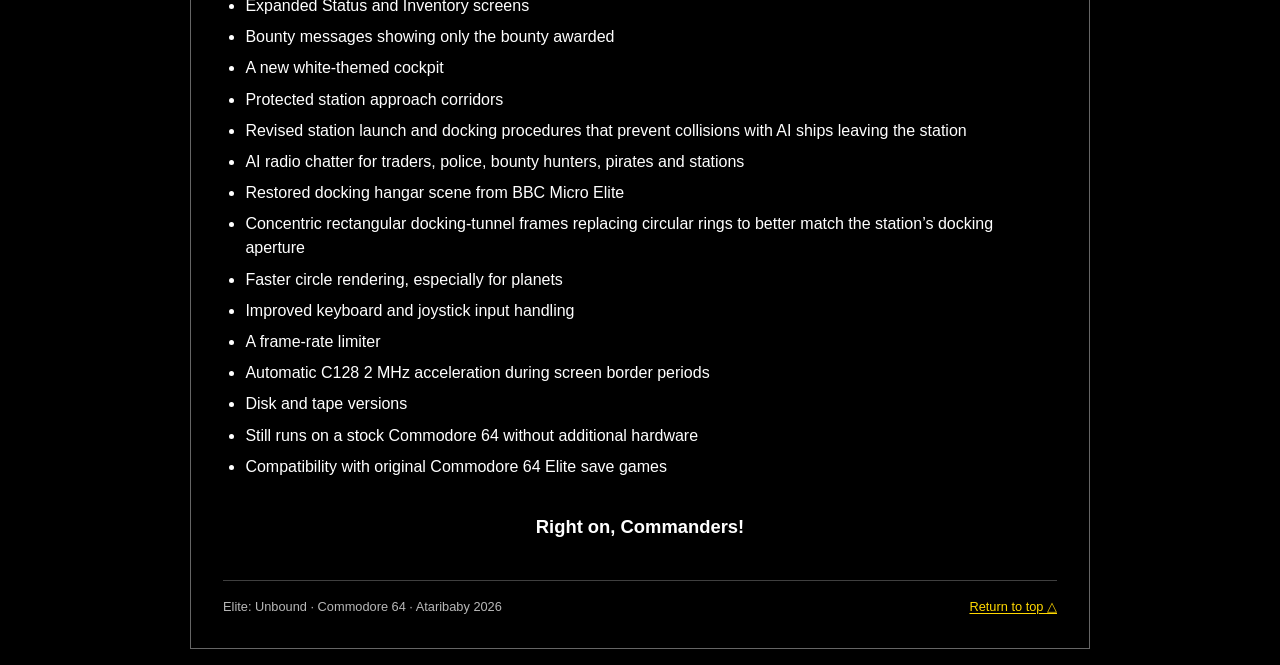
==== commit 2cf2ca3d: "v1.0" ====
--- a/docs/index.html
+++ b/docs/index.html
@@ -6,6 +6,8 @@
   <meta name="description" content="Elite: Unbound expands Commodore 64 Elite with buyable and flyable ships, ship-specific handling and optional gameplay improvements.">
   <meta name="theme-color" content="#000000">
   <title>Elite: Unbound — Commodore 64</title>
+  <link rel="icon" href="./assets/favicon-asp.ico" type="image/x-icon">
+  <link rel="icon" href="./assets/favicon-asp.svg" type="image/svg+xml" sizes="any">
   <link rel="stylesheet" href="./css/style.css">
   <script src="./js/menu.js" defer></script>
 </head>
@@ -202,8 +204,10 @@
             <li>Realistic missile damage against AI ships, with larger vessels no longer destroyed by a single missile</li>
             <li>Scaled collision damage according to relative ship size</li>
             <li>In-flight cargo jettison</li>
+            <li>Special Cargo deliveries from Elite-A</li>
             <li>A richer pirate experience</li>
             <li>Randomized AI ship spawn positions</li>
+            <li>Fixed neutral behaviour of Fer-de-Lance bounty hunters when the player’s criminal record is low</li>
             <li>Expanded Status and Inventory screens</li>
             <li>Bounty messages showing only the bounty awarded</li>
             <li>A new white-themed cockpit</li>
@@ -215,6 +219,7 @@
             <li>Faster circle rendering, especially for planets</li>
             <li>Improved keyboard and joystick input handling</li>
             <li>A frame-rate limiter</li>
+            <li>Automatic C128 2 MHz acceleration during screen border periods</li>
             <li>Disk and tape versions</li>
             <li>Still runs on a stock Commodore 64 without additional hardware</li>
             <li>Compatibility with original Commodore 64 Elite save games</li>
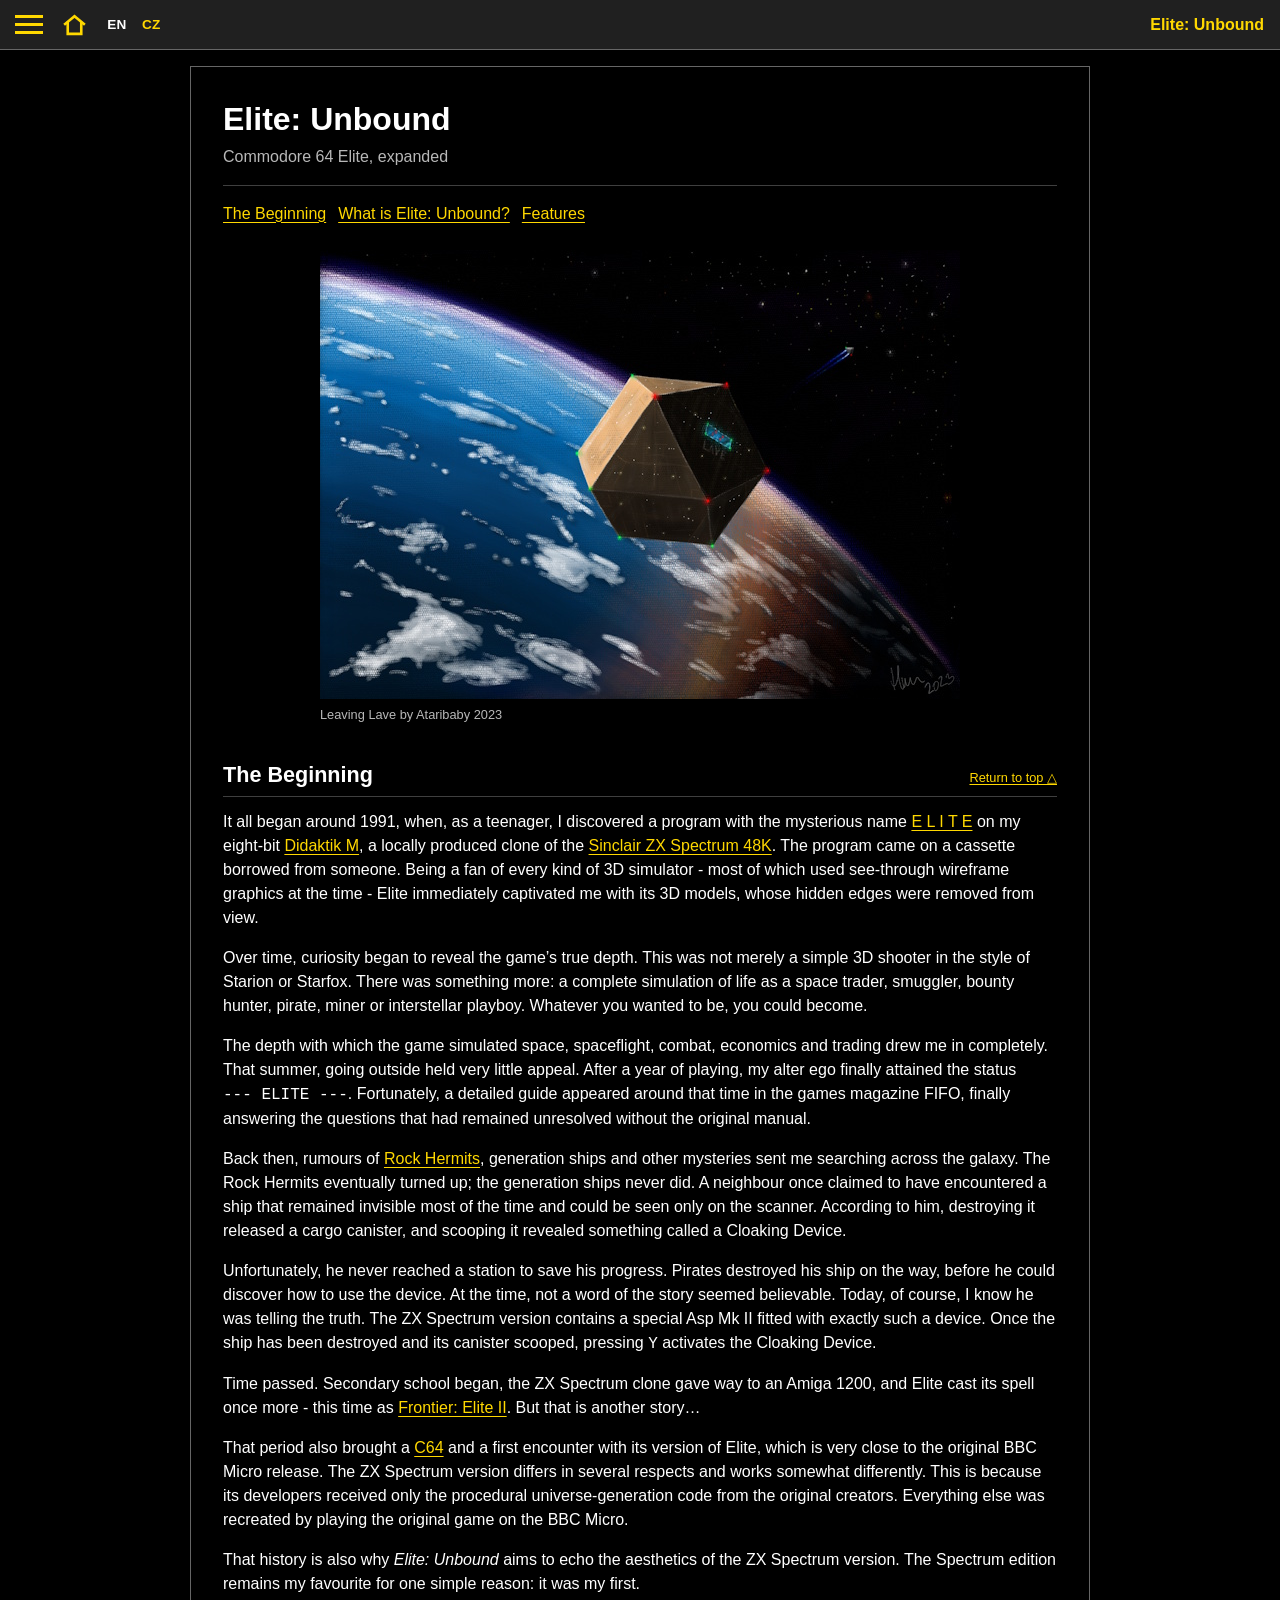
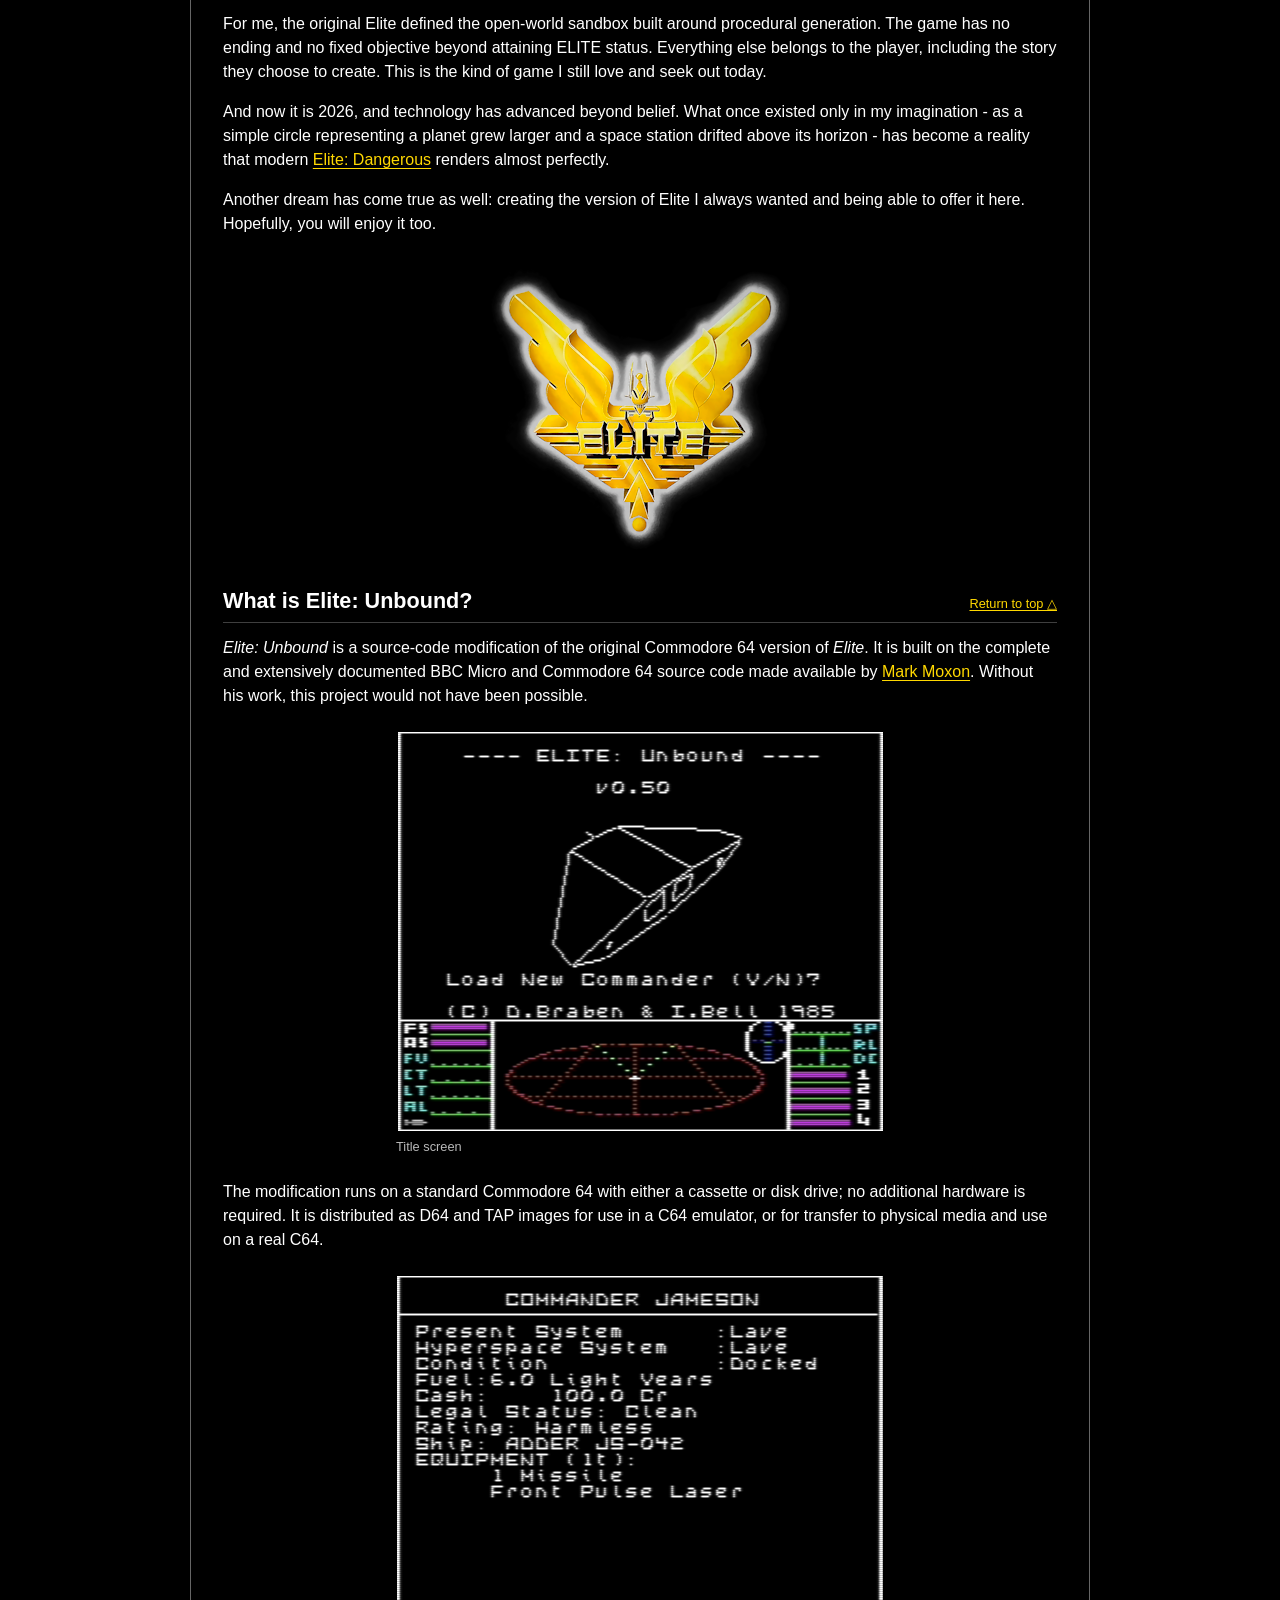
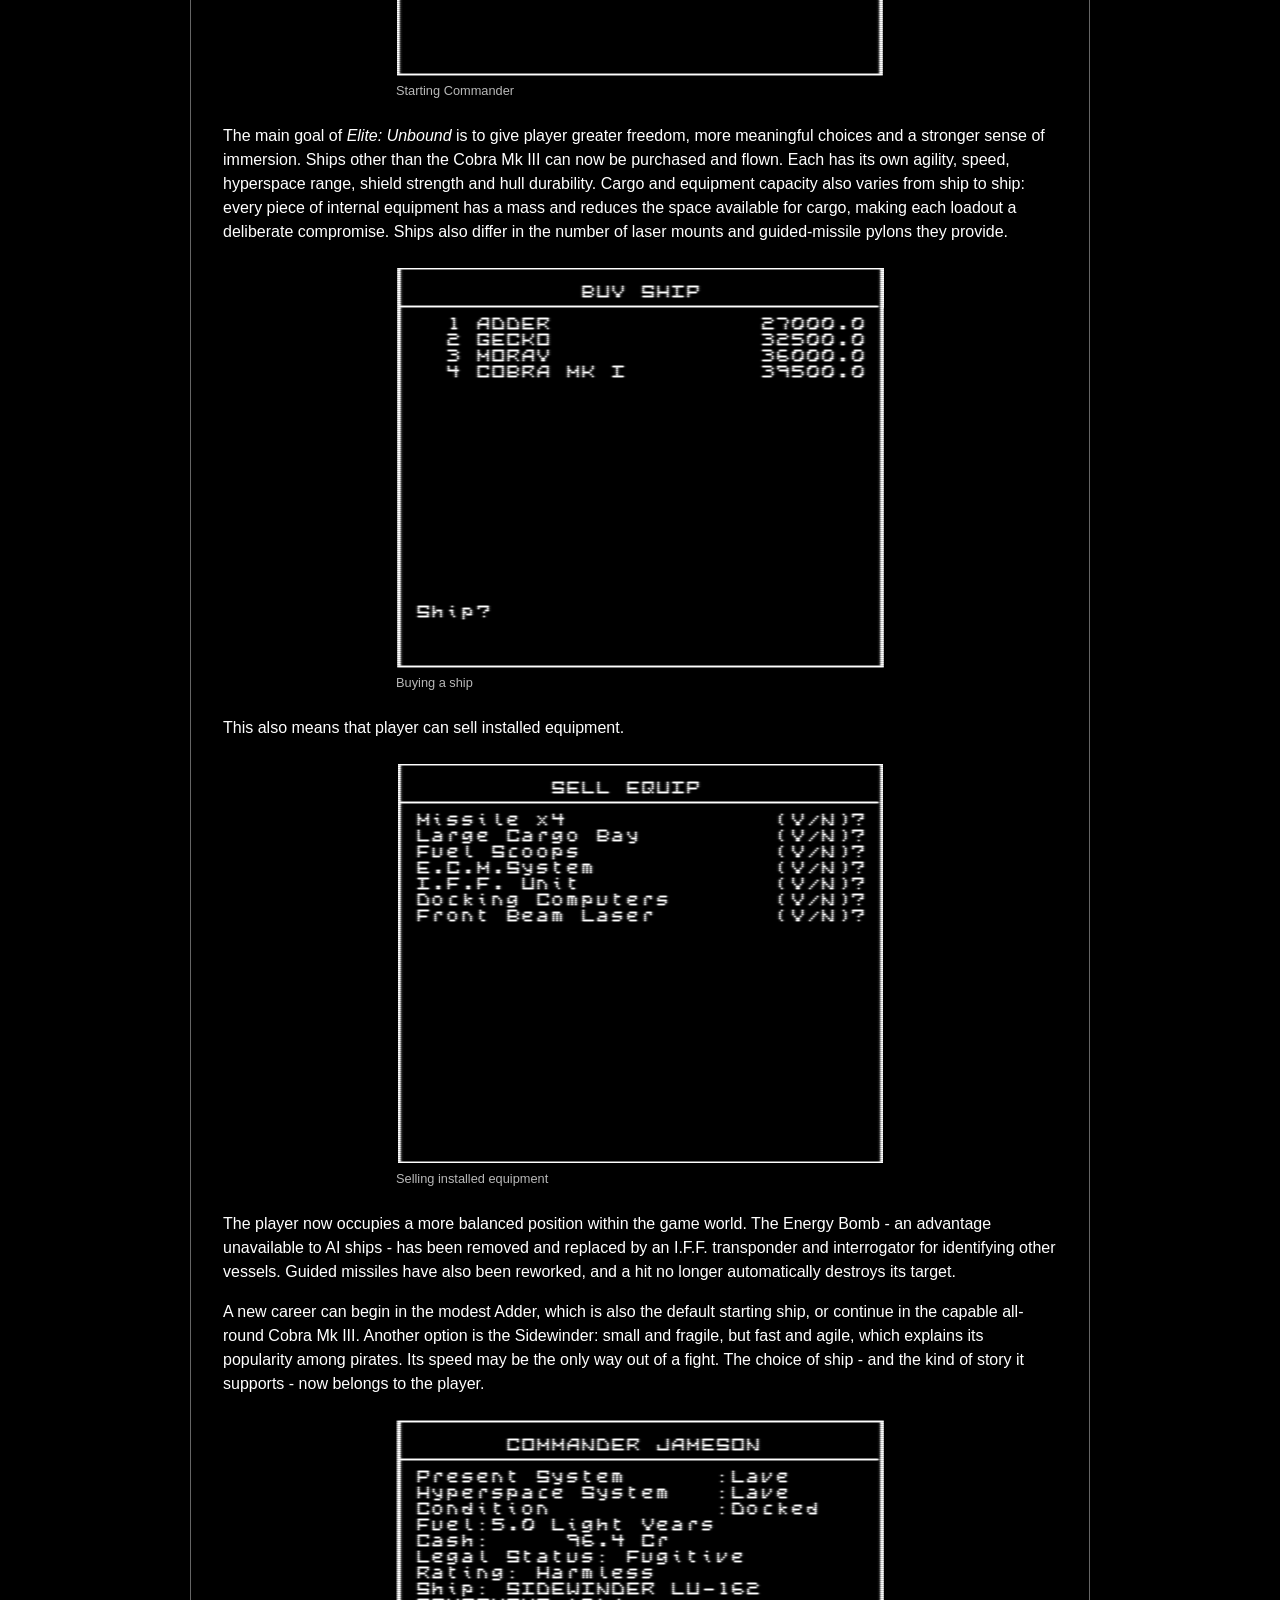
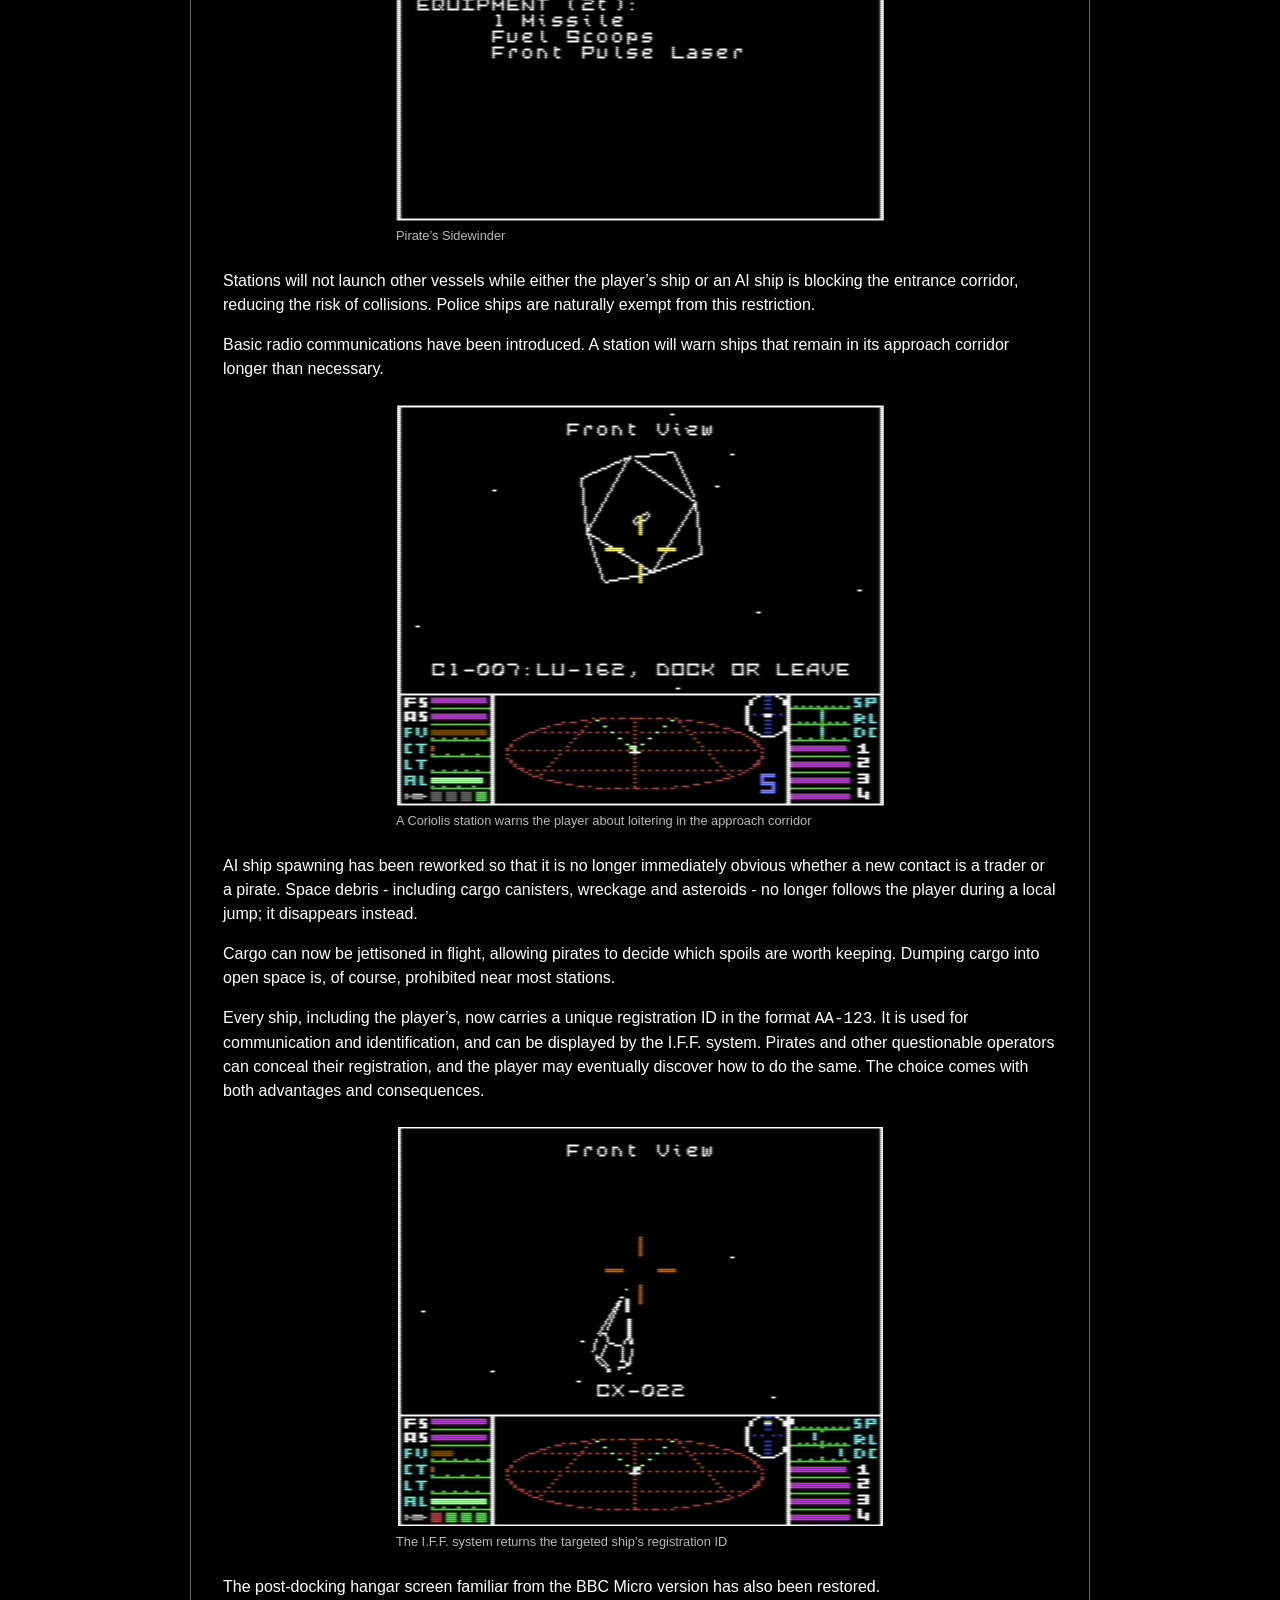
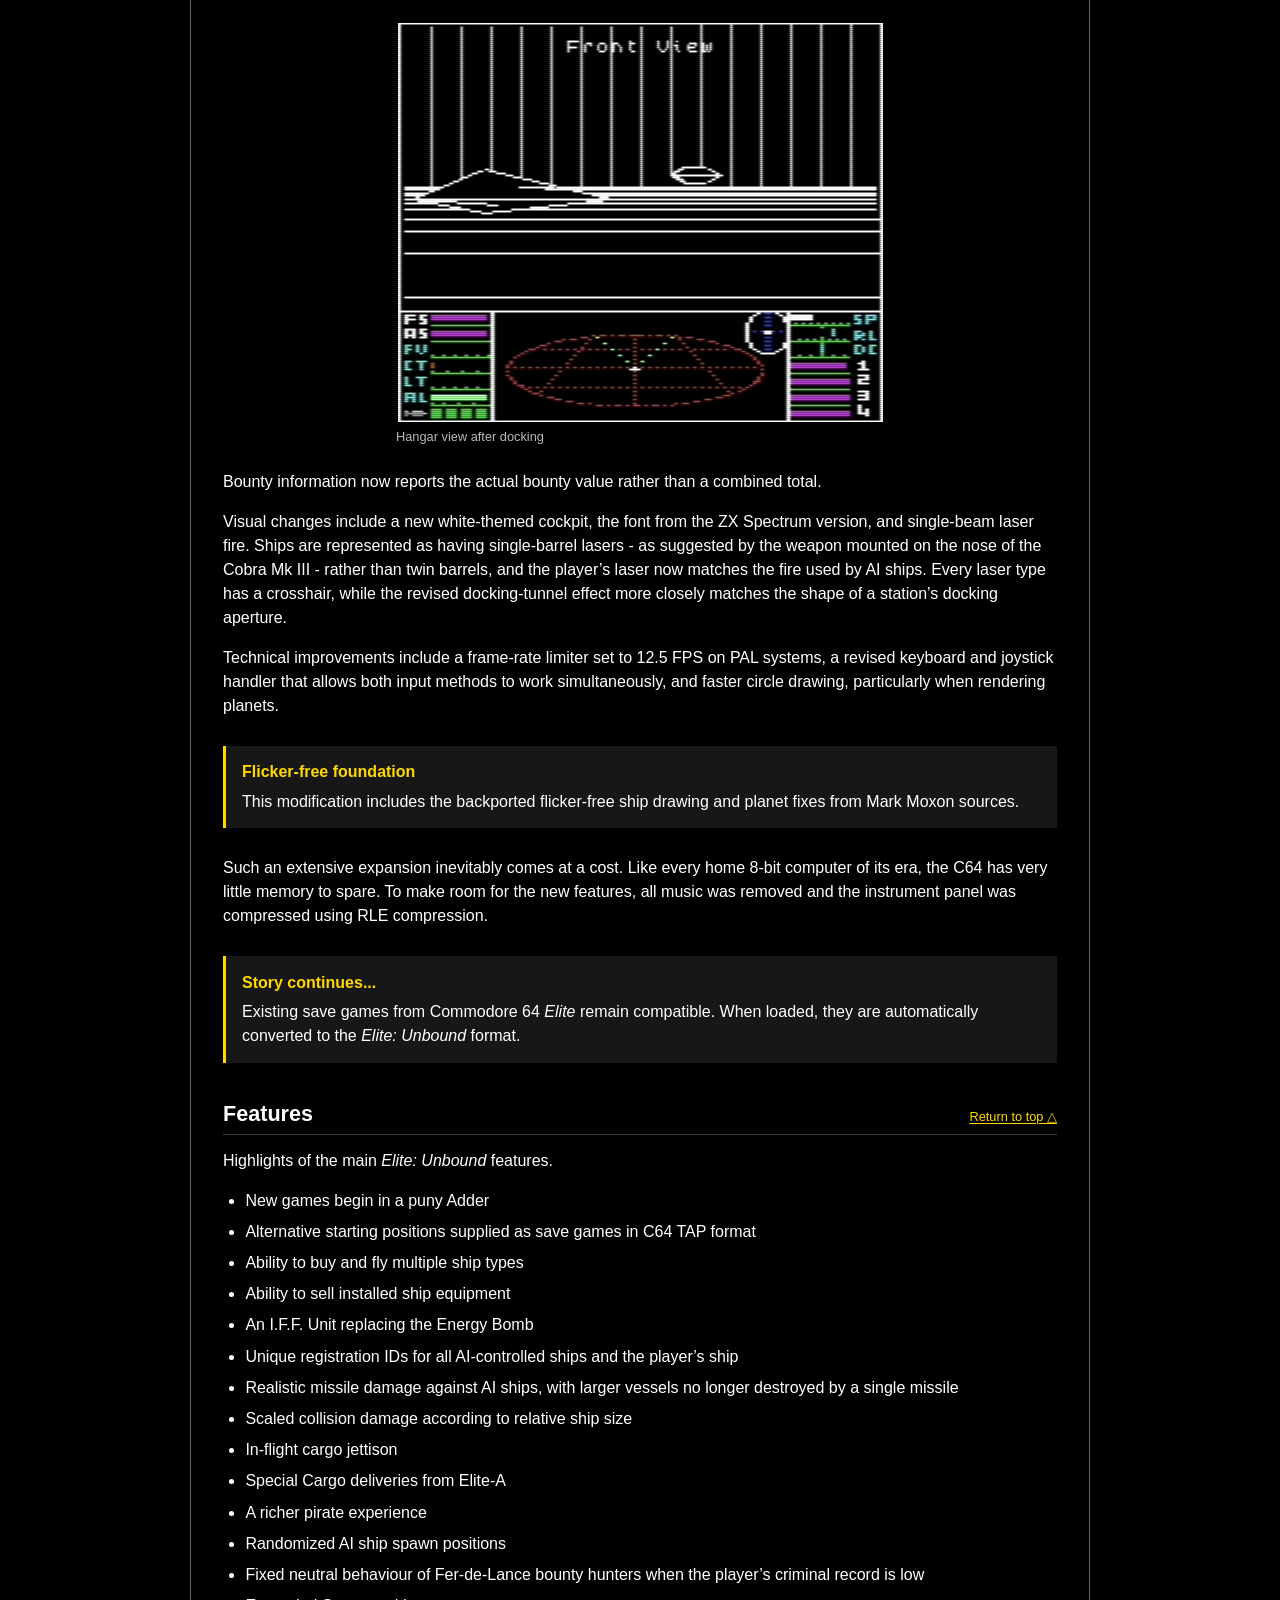
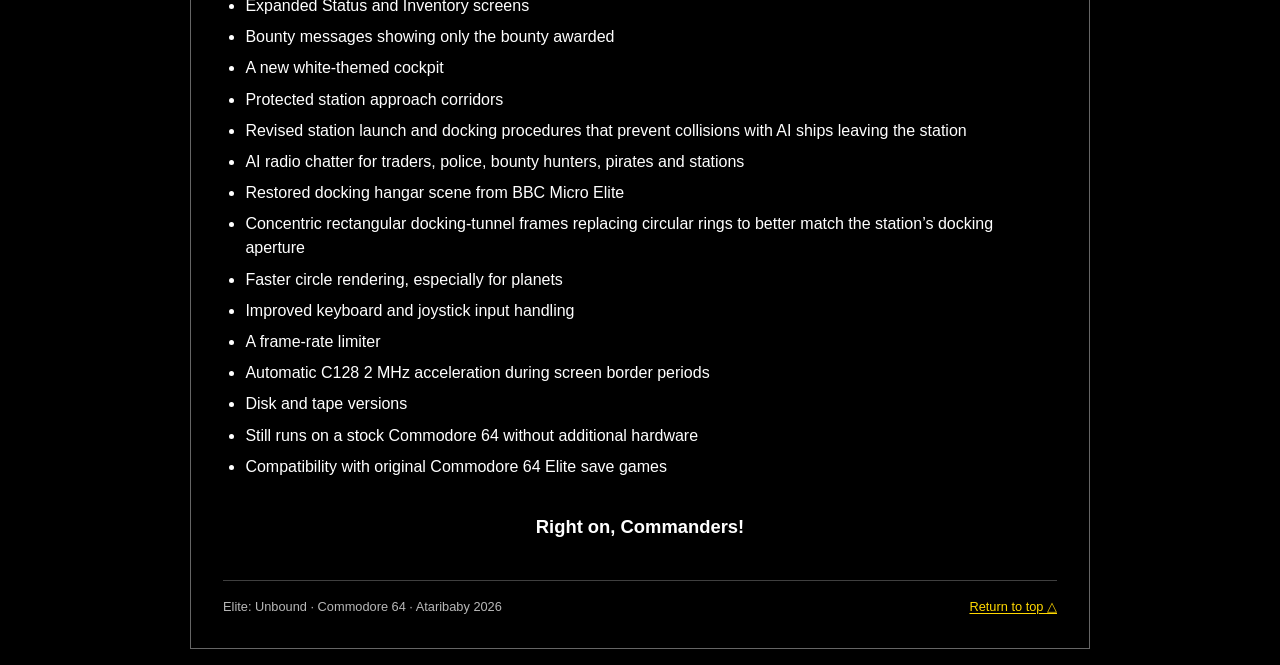
==== commit e402044e: "Technical Information Web added" ====
--- a/docs/index.html
+++ b/docs/index.html
@@ -5,7 +5,7 @@
   <meta name="viewport" content="width=device-width, initial-scale=1">
   <meta name="description" content="Elite: Unbound expands Commodore 64 Elite with buyable and flyable ships, ship-specific handling and optional gameplay improvements.">
   <meta name="theme-color" content="#000000">
-  <title>Elite: Unbound — Commodore 64</title>
+  <title>Elite: Unbound - Commodore 64</title>
   <link rel="icon" href="./assets/favicon-asp.ico" type="image/x-icon">
   <link rel="icon" href="./assets/favicon-asp.svg" type="image/svg+xml" sizes="any">
   <link rel="stylesheet" href="./css/style.css">
@@ -73,9 +73,12 @@
         </header>
 
         <section id="the-beginning">
-          <h2>The Beginning</h2>
-
-          <p>It all began around 1991, when, as a teenager, I discovered a program with the mysterious name <a class="nowrap" href="https://spectrumcomputing.co.uk/entry/1601/ZX-Spectrum/Elite" target="_blank" rel="noopener noreferrer">E L I T E</a> on my eight-bit <a href="https://cs.wikipedia.org/wiki/Didaktik_M" target="_blank" rel="noopener noreferrer">Didaktik M</a>, a locally produced clone of the <a href="https://en.wikipedia.org/wiki/ZX_Spectrum" target="_blank" rel="noopener noreferrer">Sinclair ZX Spectrum 48K</a>. The program came on a cassette borrowed from someone. Being a fan of every kind of 3D simulator—most of which used see-through wireframe graphics at the time—Elite immediately captivated me with its 3D models, whose hidden edges were removed from view.</p>
+          <div class="section-heading">
+            <h2>The Beginning</h2>
+            <a class="section-top-link" href="#top">Return to top △</a>
+          </div>
+
+          <p>It all began around 1991, when, as a teenager, I discovered a program with the mysterious name <a class="nowrap" href="https://spectrumcomputing.co.uk/entry/1601/ZX-Spectrum/Elite" target="_blank" rel="noopener noreferrer">E L I T E</a> on my eight-bit <a href="https://cs.wikipedia.org/wiki/Didaktik_M" target="_blank" rel="noopener noreferrer">Didaktik M</a>, a locally produced clone of the <a href="https://en.wikipedia.org/wiki/ZX_Spectrum" target="_blank" rel="noopener noreferrer">Sinclair ZX Spectrum 48K</a>. The program came on a cassette borrowed from someone. Being a fan of every kind of 3D simulator - most of which used see-through wireframe graphics at the time - Elite immediately captivated me with its 3D models, whose hidden edges were removed from view.</p>
 
           <p>Over time, curiosity began to reveal the game’s true depth. This was not merely a simple 3D shooter in the style of Starion or Starfox. There was something more: a complete simulation of life as a space trader, smuggler, bounty hunter, pirate, miner or interstellar playboy. Whatever you wanted to be, you could become.</p>
 
@@ -85,7 +88,7 @@
 
           <p>Unfortunately, he never reached a station to save his progress. Pirates destroyed his ship on the way, before he could discover how to use the device. At the time, not a word of the story seemed believable. Today, of course, I know he was telling the truth. The ZX Spectrum version contains a special Asp Mk II fitted with exactly such a device. Once the ship has been destroyed and its canister scooped, pressing <code>Y</code> activates the Cloaking Device.</p>
 
-          <p>Time passed. Secondary school began, the ZX Spectrum clone gave way to an Amiga 1200, and Elite cast its spell once more—this time as <a href="https://en.wikipedia.org/wiki/Frontier:_Elite_II" target="_blank" rel="noopener noreferrer">Frontier: Elite II</a>. But that is another story…</p>
+          <p>Time passed. Secondary school began, the ZX Spectrum clone gave way to an Amiga 1200, and Elite cast its spell once more - this time as <a href="https://en.wikipedia.org/wiki/Frontier:_Elite_II" target="_blank" rel="noopener noreferrer">Frontier: Elite II</a>. But that is another story…</p>
 
           <p>That period also brought a <a href="https://en.wikipedia.org/wiki/Commodore_64" target="_blank" rel="noopener noreferrer">C64</a> and a first encounter with its version of Elite, which is very close to the original BBC Micro release. The ZX Spectrum version differs in several respects and works somewhat differently. This is because its developers received only the procedural universe-generation code from the original creators. Everything else was recreated by playing the original game on the BBC Micro.</p>
 
@@ -93,7 +96,7 @@
 
           <p>For me, the original Elite defined the open-world sandbox built around procedural generation. The game has no ending and no fixed objective beyond attaining ELITE status. Everything else belongs to the player, including the story they choose to create. This is the kind of game I still love and seek out today.</p>
 
-          <p>And now it is 2026, and technology has advanced beyond belief. What once existed only in my imagination—as a simple circle representing a planet grew larger and a space station drifted above its horizon—has become a reality that modern <a href="https://www.elitedangerous.com/" target="_blank" rel="noopener noreferrer">Elite: Dangerous</a> renders almost perfectly.</p>
+          <p>And now it is 2026, and technology has advanced beyond belief. What once existed only in my imagination - as a simple circle representing a planet grew larger and a space station drifted above its horizon - has become a reality that modern <a href="https://www.elitedangerous.com/" target="_blank" rel="noopener noreferrer">Elite: Dangerous</a> renders almost perfectly.</p>
 
           <p>Another dream has come true as well: creating the version of Elite I always wanted and being able to offer it here. Hopefully, you will enjoy it too.</p>
 
@@ -103,7 +106,10 @@
         </section>
 
         <section id="what-is-elite-unbound">
-          <h2>What is Elite: Unbound?</h2>
+          <div class="section-heading">
+            <h2>What is Elite: Unbound?</h2>
+            <a class="section-top-link" href="#top">Return to top △</a>
+          </div>
 
           <p><em>Elite: Unbound</em> is a source-code modification of the original Commodore 64 version of <em>Elite</em>. It is built on the complete and extensively documented BBC Micro and Commodore 64 source code made available by <a href="https://elite.bbcelite.com/playing_elite/" target="_blank" rel="noopener noreferrer">Mark Moxon</a>. Without his work, this project would not have been possible.</p>
 
@@ -133,9 +139,9 @@
             <figcaption>Selling installed equipment</figcaption>
           </figure>
 
-          <p>The player now occupies a more balanced position within the game world. The Energy Bomb—an advantage unavailable to AI ships—has been removed and replaced by an I.F.F. transponder and interrogator for identifying other vessels. Guided missiles have also been reworked, and a hit no longer automatically destroys its target.</p>
-
-          <p>A new career can begin in the modest Adder, which is also the default starting ship, or continue in the capable all-round Cobra Mk III. Another option is the Sidewinder: small and fragile, but fast and agile, which explains its popularity among pirates. Its speed may be the only way out of a fight. The choice of ship—and the kind of story it supports—now belongs to the player.</p>
+          <p>The player now occupies a more balanced position within the game world. The Energy Bomb - an advantage unavailable to AI ships - has been removed and replaced by an I.F.F. transponder and interrogator for identifying other vessels. Guided missiles have also been reworked, and a hit no longer automatically destroys its target.</p>
+
+          <p>A new career can begin in the modest Adder, which is also the default starting ship, or continue in the capable all-round Cobra Mk III. Another option is the Sidewinder: small and fragile, but fast and agile, which explains its popularity among pirates. Its speed may be the only way out of a fight. The choice of ship - and the kind of story it supports - now belongs to the player.</p>
 
           <figure class="content-image">
             <img src="./assets/sidewinder-pirate.png" width="488" height="401" alt="Elite: Unbound pirate Sidewinder status screen">
@@ -151,7 +157,7 @@
             <figcaption>A Coriolis station warns the player about loitering in the approach corridor</figcaption>
           </figure>
 
-          <p>AI ship spawning has been reworked so that it is no longer immediately obvious whether a new contact is a trader or a pirate. Space debris—including cargo canisters, wreckage and asteroids—no longer follows the player during a local jump; it disappears instead.</p>
+          <p>AI ship spawning has been reworked so that it is no longer immediately obvious whether a new contact is a trader or a pirate. Space debris - including cargo canisters, wreckage and asteroids - no longer follows the player during a local jump; it disappears instead.</p>
 
           <p>Cargo can now be jettisoned in flight, allowing pirates to decide which spoils are worth keeping. Dumping cargo into open space is, of course, prohibited near most stations.</p>
 
@@ -171,7 +177,7 @@
 
           <p>Bounty information now reports the actual bounty value rather than a combined total.</p>
 
-          <p>Visual changes include a new white-themed cockpit, the font from the ZX Spectrum version, and single-beam laser fire. Ships are represented as having single-barrel lasers—as suggested by the weapon mounted on the nose of the Cobra Mk III—rather than twin barrels, and the player’s laser now matches the fire used by AI ships. Every laser type has a crosshair, while the revised docking-tunnel effect more closely matches the shape of a station’s docking aperture.</p>
+          <p>Visual changes include a new white-themed cockpit, the font from the ZX Spectrum version, and single-beam laser fire. Ships are represented as having single-barrel lasers - as suggested by the weapon mounted on the nose of the Cobra Mk III - rather than twin barrels, and the player’s laser now matches the fire used by AI ships. Every laser type has a crosshair, while the revised docking-tunnel effect more closely matches the shape of a station’s docking aperture.</p>
 
           <p>Technical improvements include a frame-rate limiter set to 12.5 FPS on PAL systems, a revised keyboard and joystick handler that allows both input methods to work simultaneously, and faster circle drawing, particularly when rendering planets.</p>
 
@@ -190,7 +196,10 @@
         </section>
 
         <section id="features">
-          <h2>Features</h2>
+          <div class="section-heading">
+            <h2>Features</h2>
+            <a class="section-top-link" href="#top">Return to top △</a>
+          </div>
 
           <p>Highlights of the main <em>Elite: Unbound</em> features.</p>
 
--- a/docs/css/style.css
+++ b/docs/css/style.css
@@ -432,6 +432,160 @@
   image-rendering: crisp-edges;
 }
 
+.technical-image {
+  width: min(100%, 800px);
+}
+
+.technical-table-scroll {
+  max-width: 100%;
+  margin: 1.5rem auto;
+  overflow-x: auto;
+}
+
+.technical-table {
+  width: auto;
+  max-width: 100%;
+  margin: 0 auto;
+  border-collapse: collapse;
+  font-size: 0.9rem;
+}
+
+.technical-table th,
+.technical-table td {
+  padding: 0.65rem 0.8rem;
+  border-bottom: 1px solid var(--border-soft);
+  text-align: left;
+}
+
+.technical-table th {
+  font-weight: 600;
+}
+
+.technical-table td:last-child,
+.technical-table th:last-child,
+.memory-table td {
+  text-align: right;
+  white-space: nowrap;
+  font-variant-numeric: tabular-nums;
+}
+
+.memory-table th {
+  white-space: nowrap;
+}
+
+.ship-market-table th:last-child,
+.ship-market-table td:last-child {
+  text-align: left;
+  white-space: normal;
+}
+
+.ship-spec-table {
+  min-width: 68rem;
+  border-collapse: separate;
+  border-spacing: 0;
+}
+
+.ship-spec-table tr > th:first-child {
+  position: sticky;
+  left: 0;
+  z-index: 1;
+  background: var(--page);
+  border-right: 1px solid var(--border);
+}
+
+.ship-spec-table td {
+  text-align: right;
+  white-space: nowrap;
+  font-variant-numeric: tabular-nums;
+}
+
+.ship-spec-table tbody th {
+  white-space: nowrap;
+}
+
+.collision-matrix-scroll {
+  overflow-x: auto;
+}
+
+.collision-matrix {
+  max-width: none;
+  border-collapse: separate;
+  border-spacing: 0;
+}
+
+.technical-table.collision-matrix th,
+.technical-table.collision-matrix td {
+  text-align: center;
+  white-space: normal;
+}
+
+.collision-matrix thead th {
+  position: sticky;
+  top: 0;
+  z-index: 2;
+  min-width: 6.5rem;
+  background: var(--page);
+}
+
+.technical-table.collision-matrix tr > th:first-child {
+  position: sticky;
+  left: 0;
+  z-index: 1;
+  min-width: 11rem;
+  text-align: left;
+  background: var(--page);
+  border-right: 1px solid var(--border);
+}
+
+.technical-table.collision-matrix thead th:first-child {
+  z-index: 3;
+}
+
+.collision-matrix .collision-fatal {
+  color: var(--link);
+  background: #171717;
+  font-weight: 700;
+}
+
+.technical-table thead th,
+.technical-table tfoot th,
+.technical-table tfoot td,
+.technical-table .table-subtotal > * {
+  border-color: var(--border);
+}
+
+.technical-table tfoot > tr > *,
+.technical-table .table-subtotal > * {
+  border-top: 1px solid var(--border);
+}
+
+.technical-table tfoot {
+  font-weight: 600;
+}
+
+.technical-note {
+  color: var(--muted);
+  font-size: 0.85rem;
+}
+
+.ai-note-body {
+  display: grid;
+  grid-template-columns: 250px minmax(0, 1fr);
+  align-items: start;
+  gap: 1rem;
+  margin-top: 0.75rem;
+}
+
+.ai-note-body img {
+  display: block;
+  max-width: 100%;
+  height: auto;
+}
+
+.ai-note-copy p + p {
+  margin-top: 0.85rem;
+}
+
 .content-image figcaption,
 .infobox .manual-note {
   margin: 0.4rem 0 0;
@@ -460,13 +614,45 @@
   margin: 1.25rem 0 0;
 }
 
-section {
+section,
+h3[id] {
   scroll-margin-top: 4rem;
 }
 
 section > h2 {
   padding-bottom: 0.4rem;
   border-bottom: 1px solid var(--border-soft);
+}
+
+.section-heading {
+  display: flex;
+  flex-wrap: wrap;
+  align-items: baseline;
+  gap: 0.35rem 1rem;
+  margin: 2.25rem 0 0.85rem;
+  padding-bottom: 0.4rem;
+  border-bottom: 1px solid var(--border-soft);
+}
+
+.section-heading > h2,
+.section-heading > h3 {
+  min-width: 0;
+  max-width: 100%;
+  margin: 0;
+}
+
+.section-heading-subsection {
+  margin: 1.17rem 0;
+  padding-bottom: 0;
+  border-bottom: 0;
+}
+
+.section-top-link {
+  flex: 0 0 auto;
+  margin-left: auto;
+  font-size: 0.8rem;
+  font-weight: normal;
+  white-space: nowrap;
 }
 
 .commander-signoff {
@@ -612,6 +798,10 @@
 }
 
 @media (max-width: 620px) {
+  .ai-note-body {
+    grid-template-columns: minmax(0, 1fr);
+  }
+
   .page-frame {
     width: calc(100% - 1rem);
     margin: 0.5rem auto;
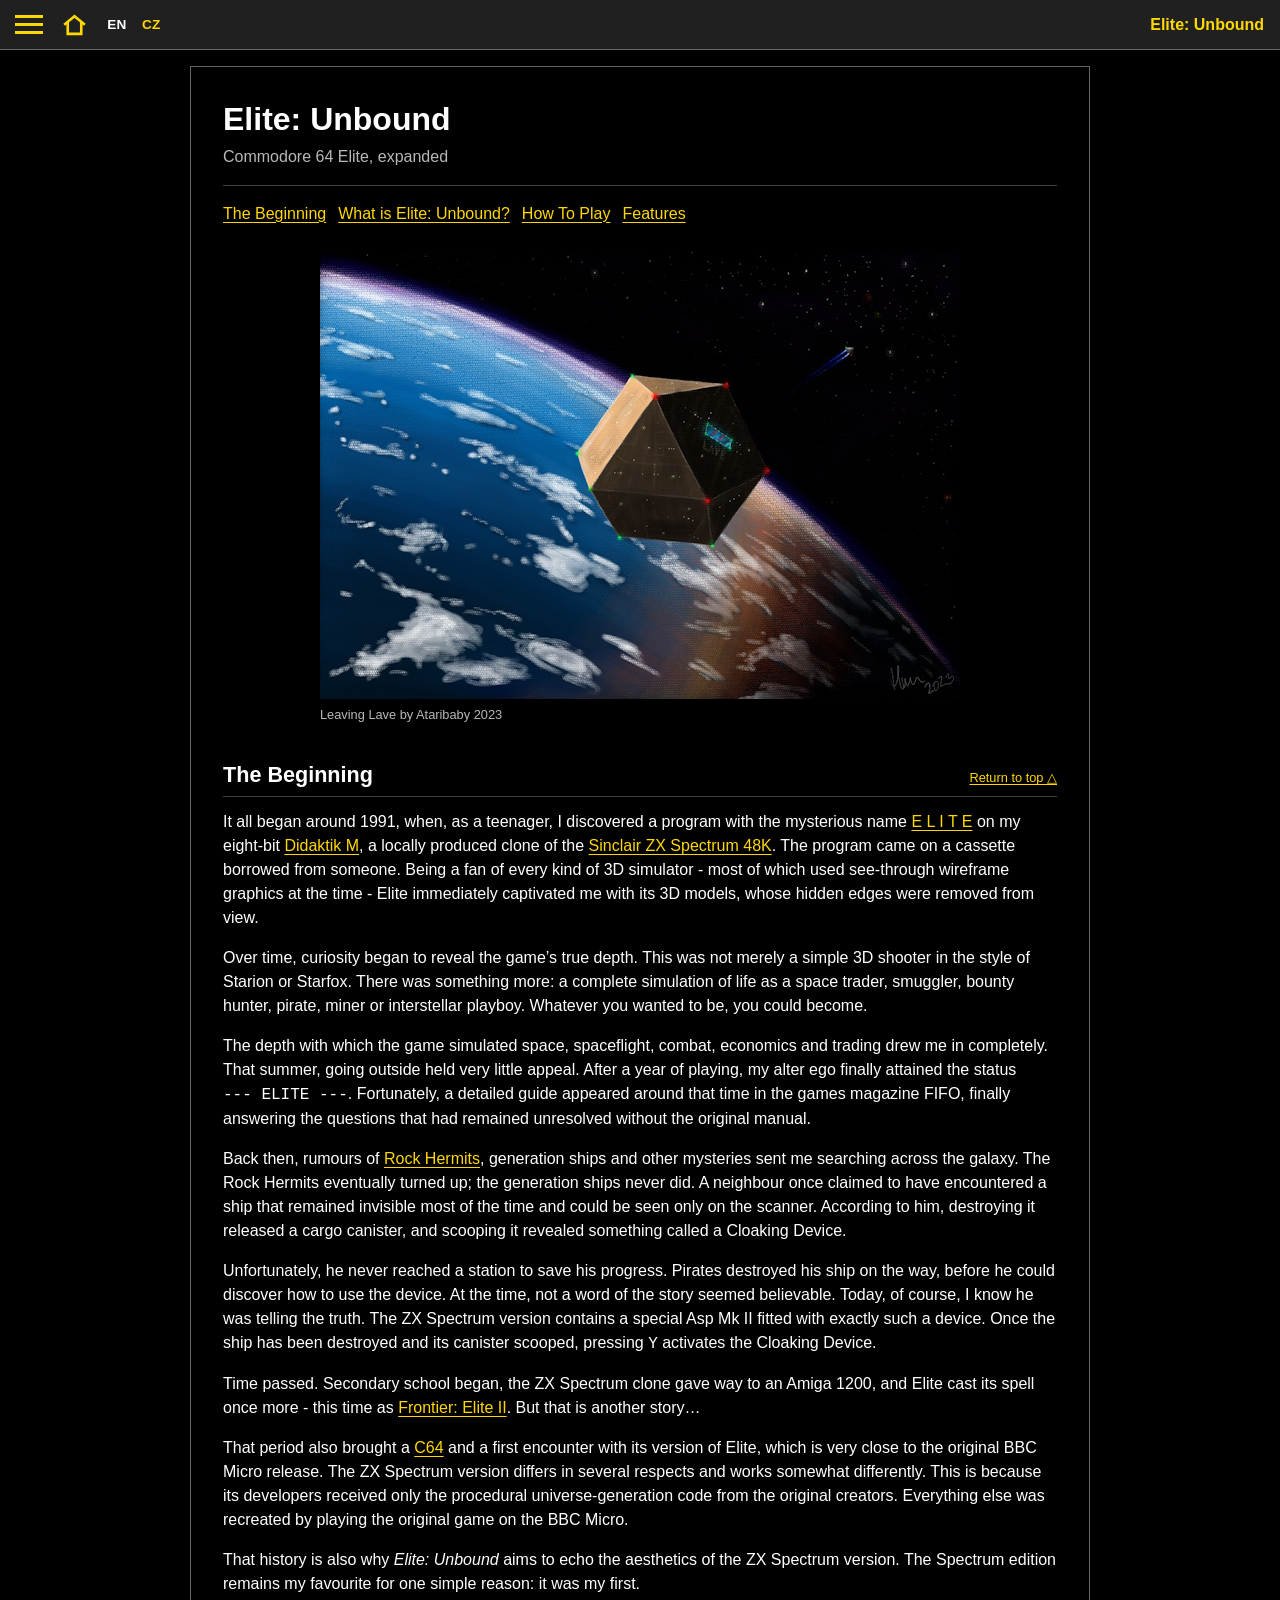
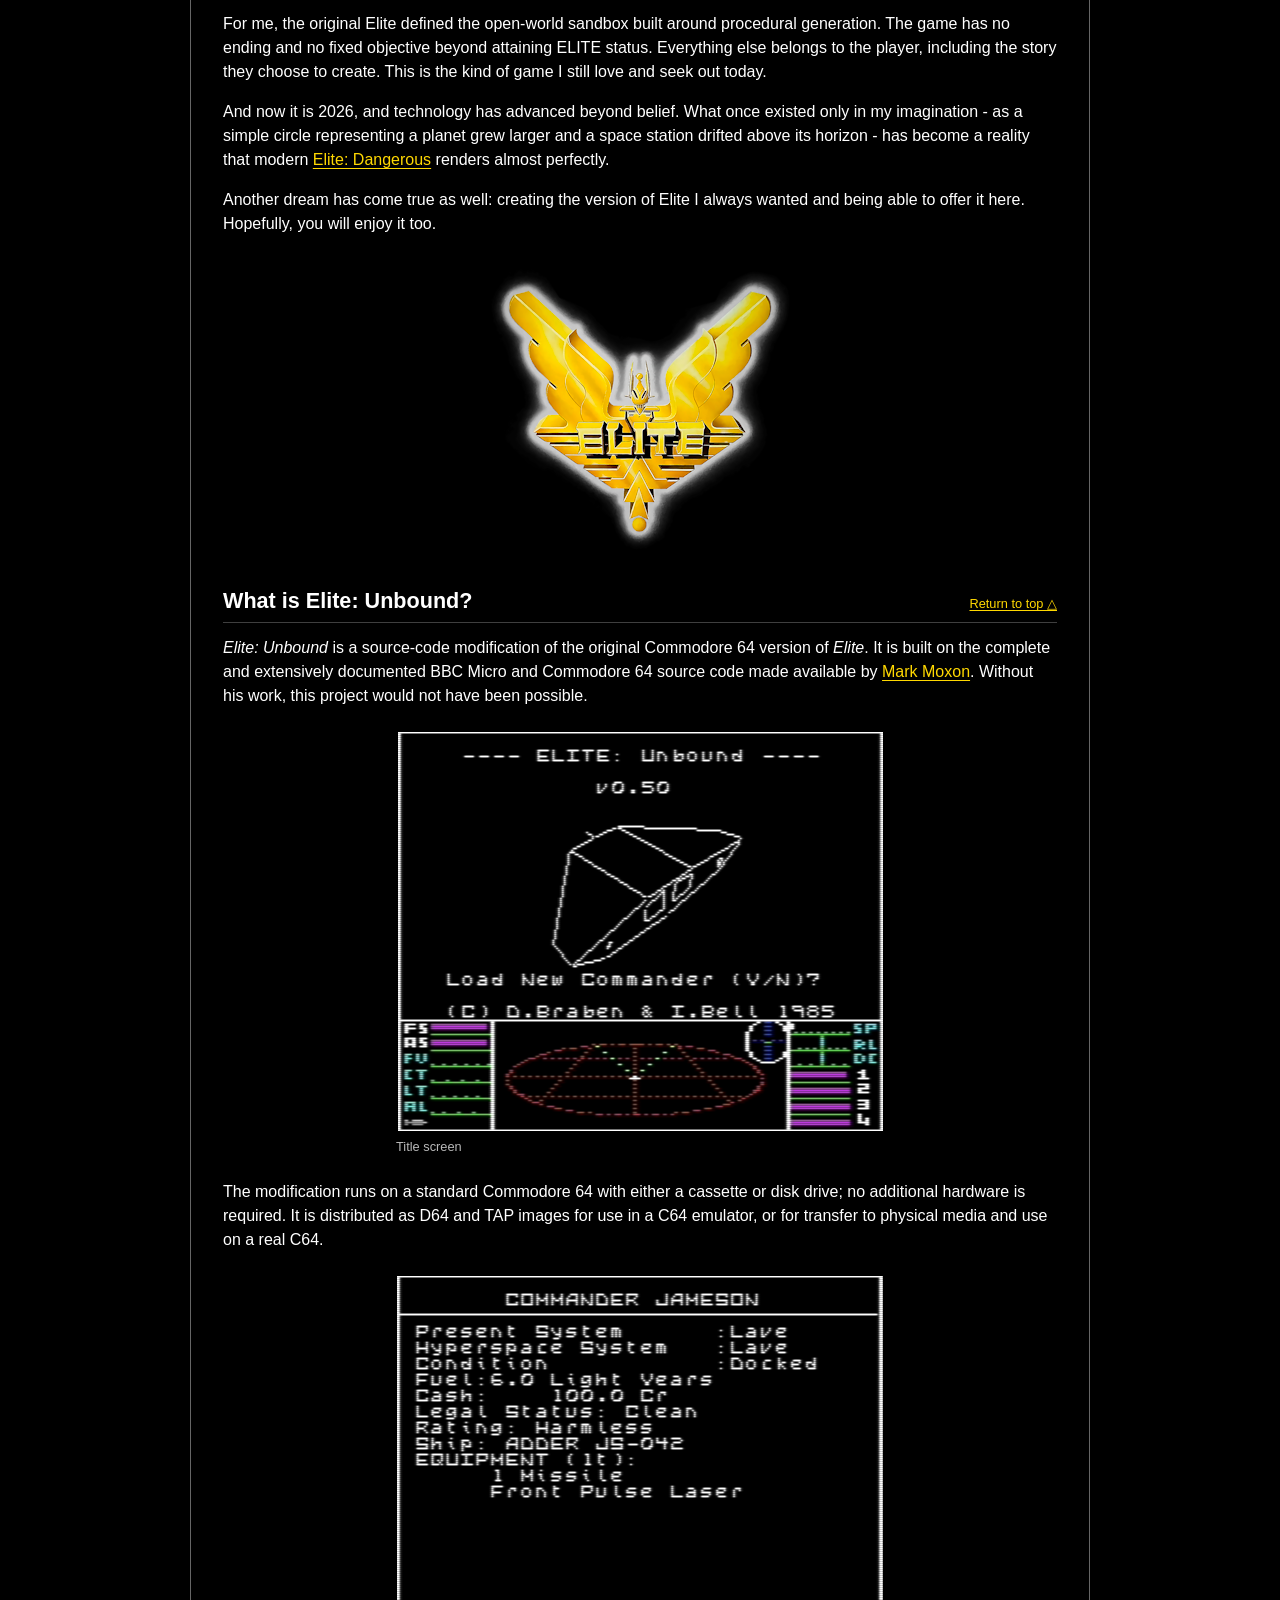
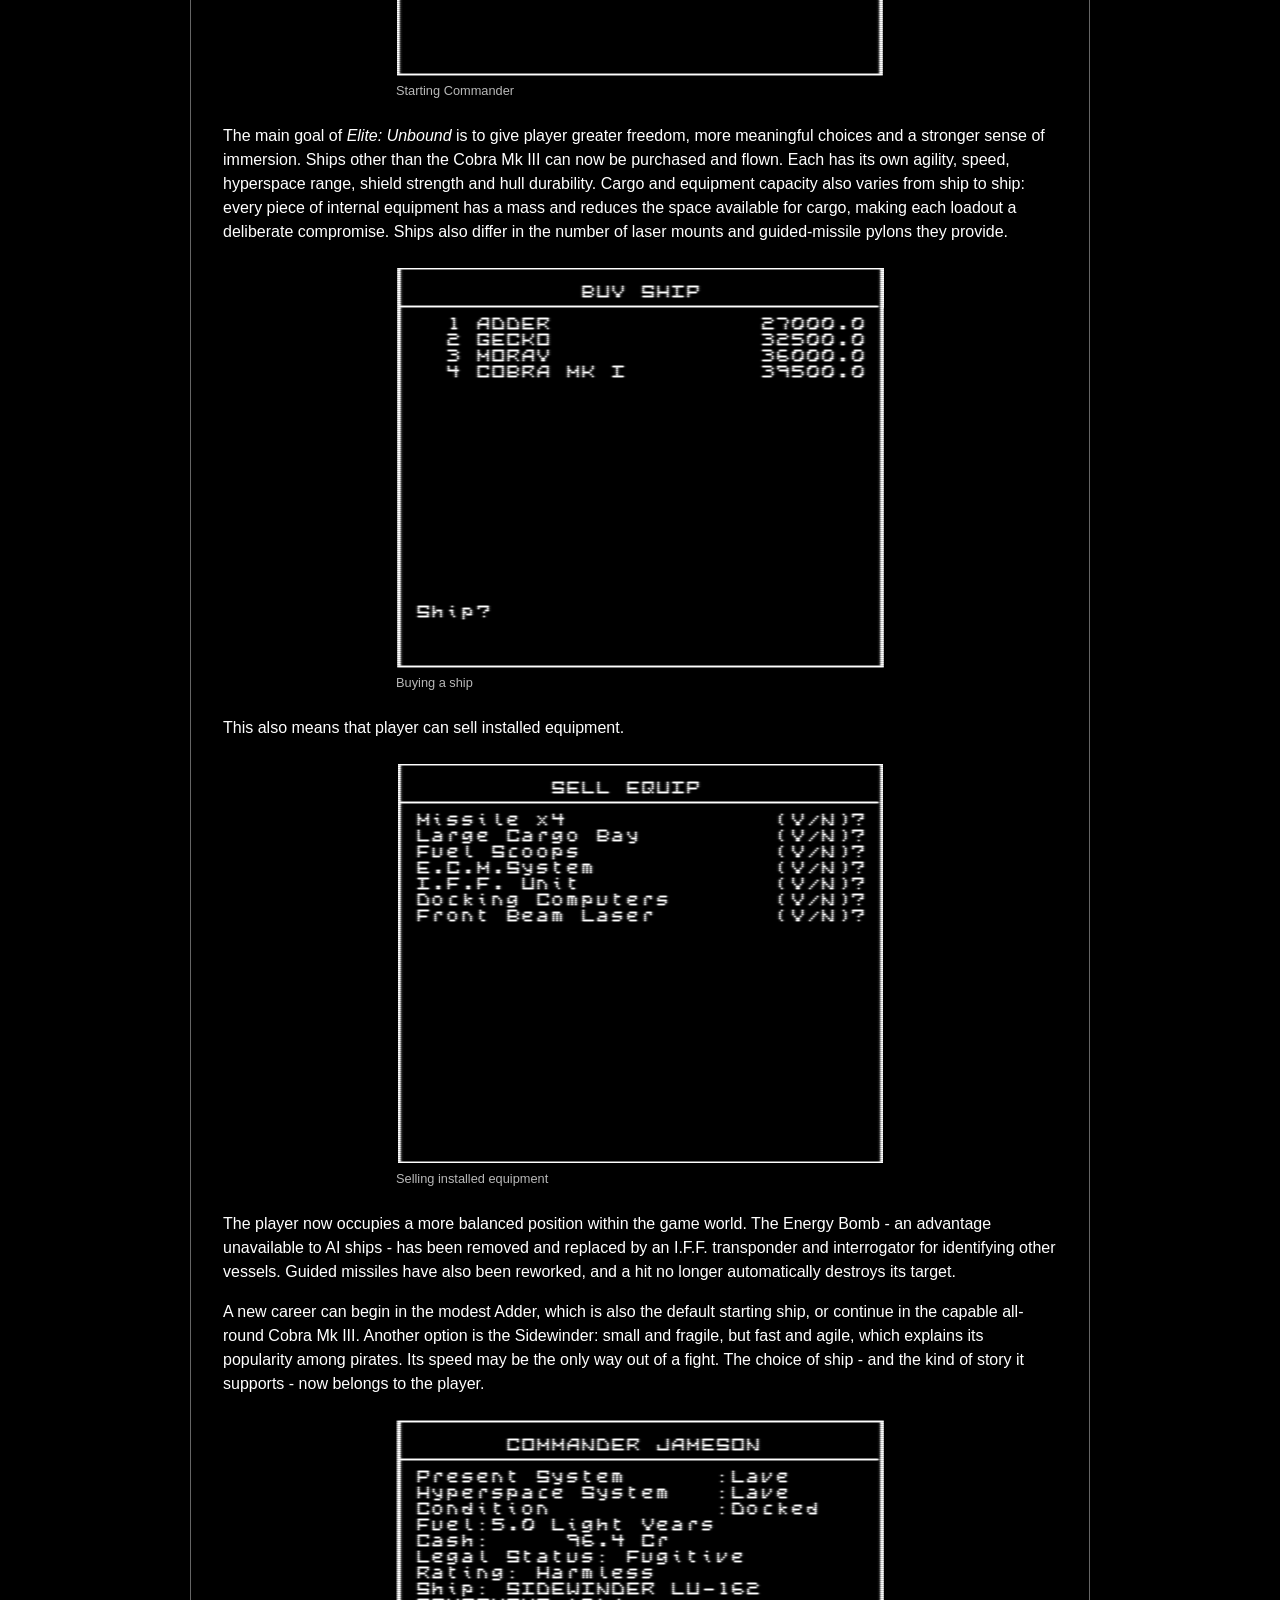
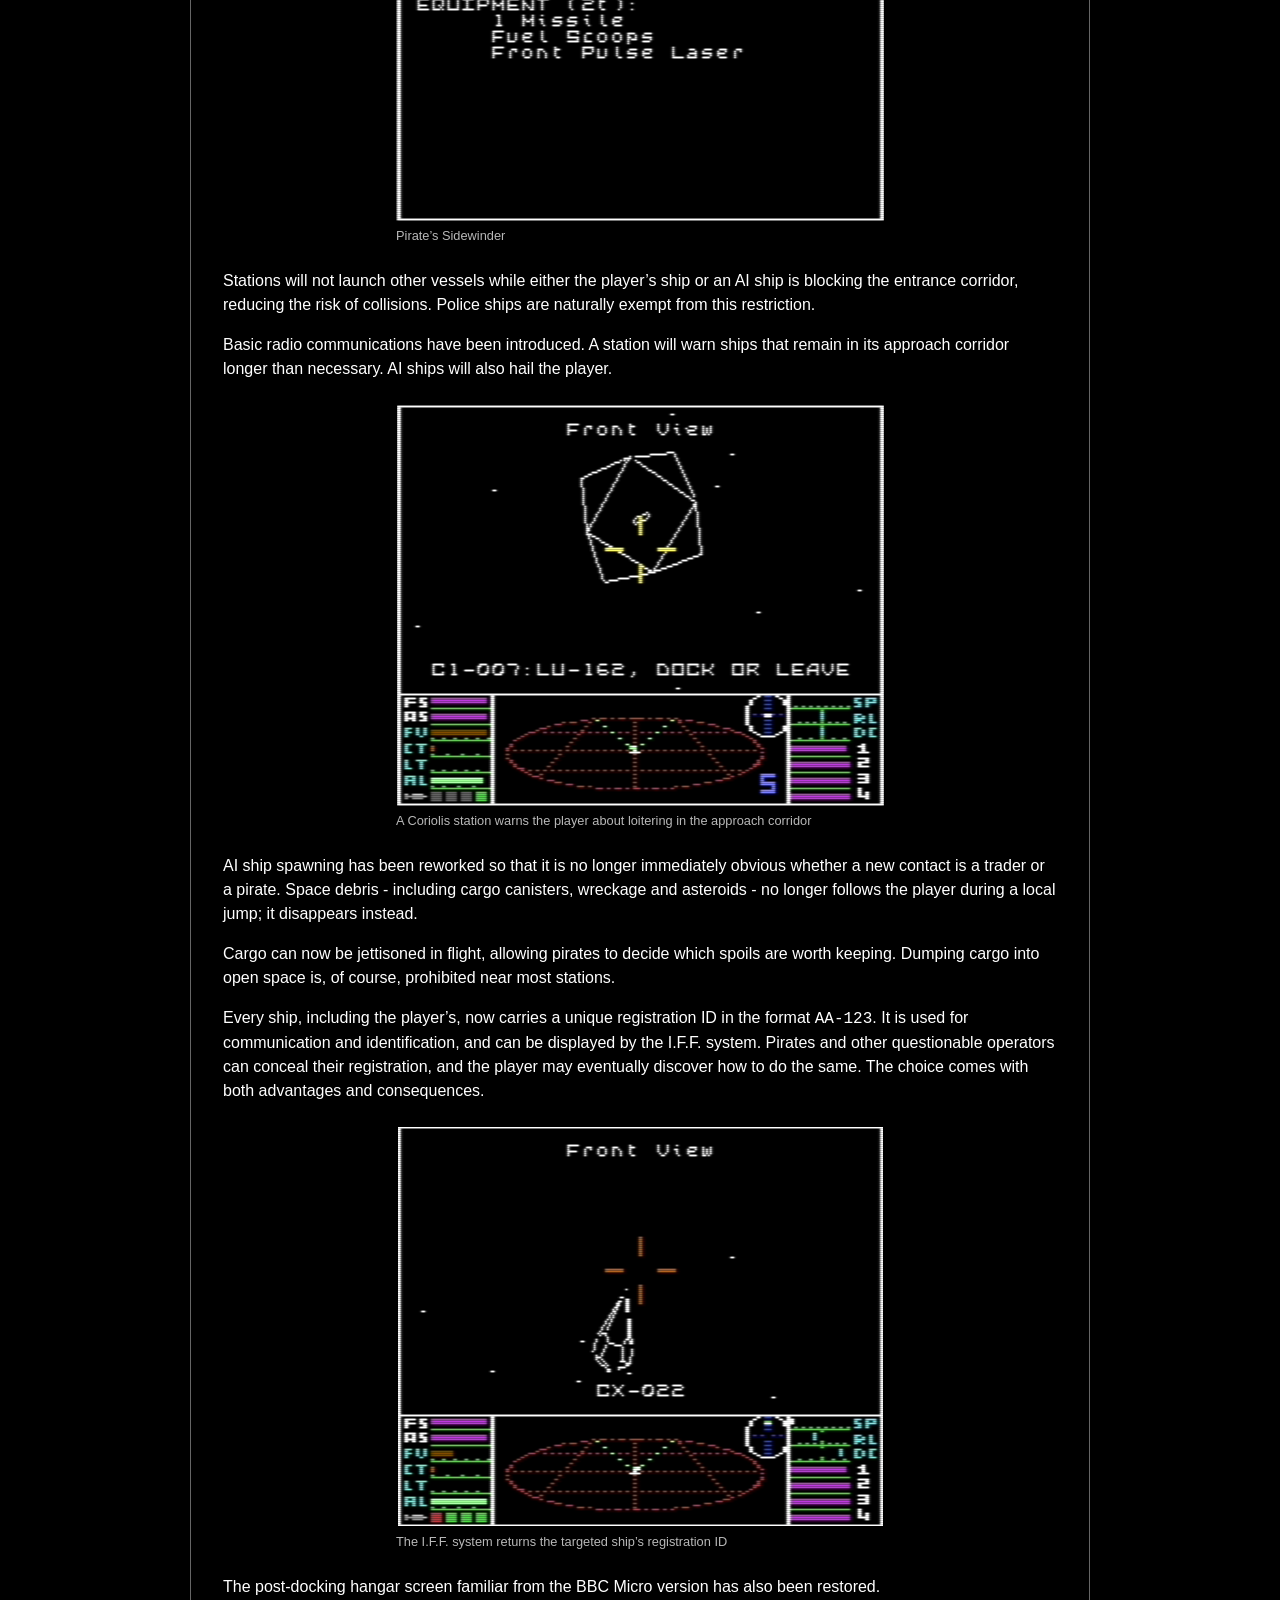
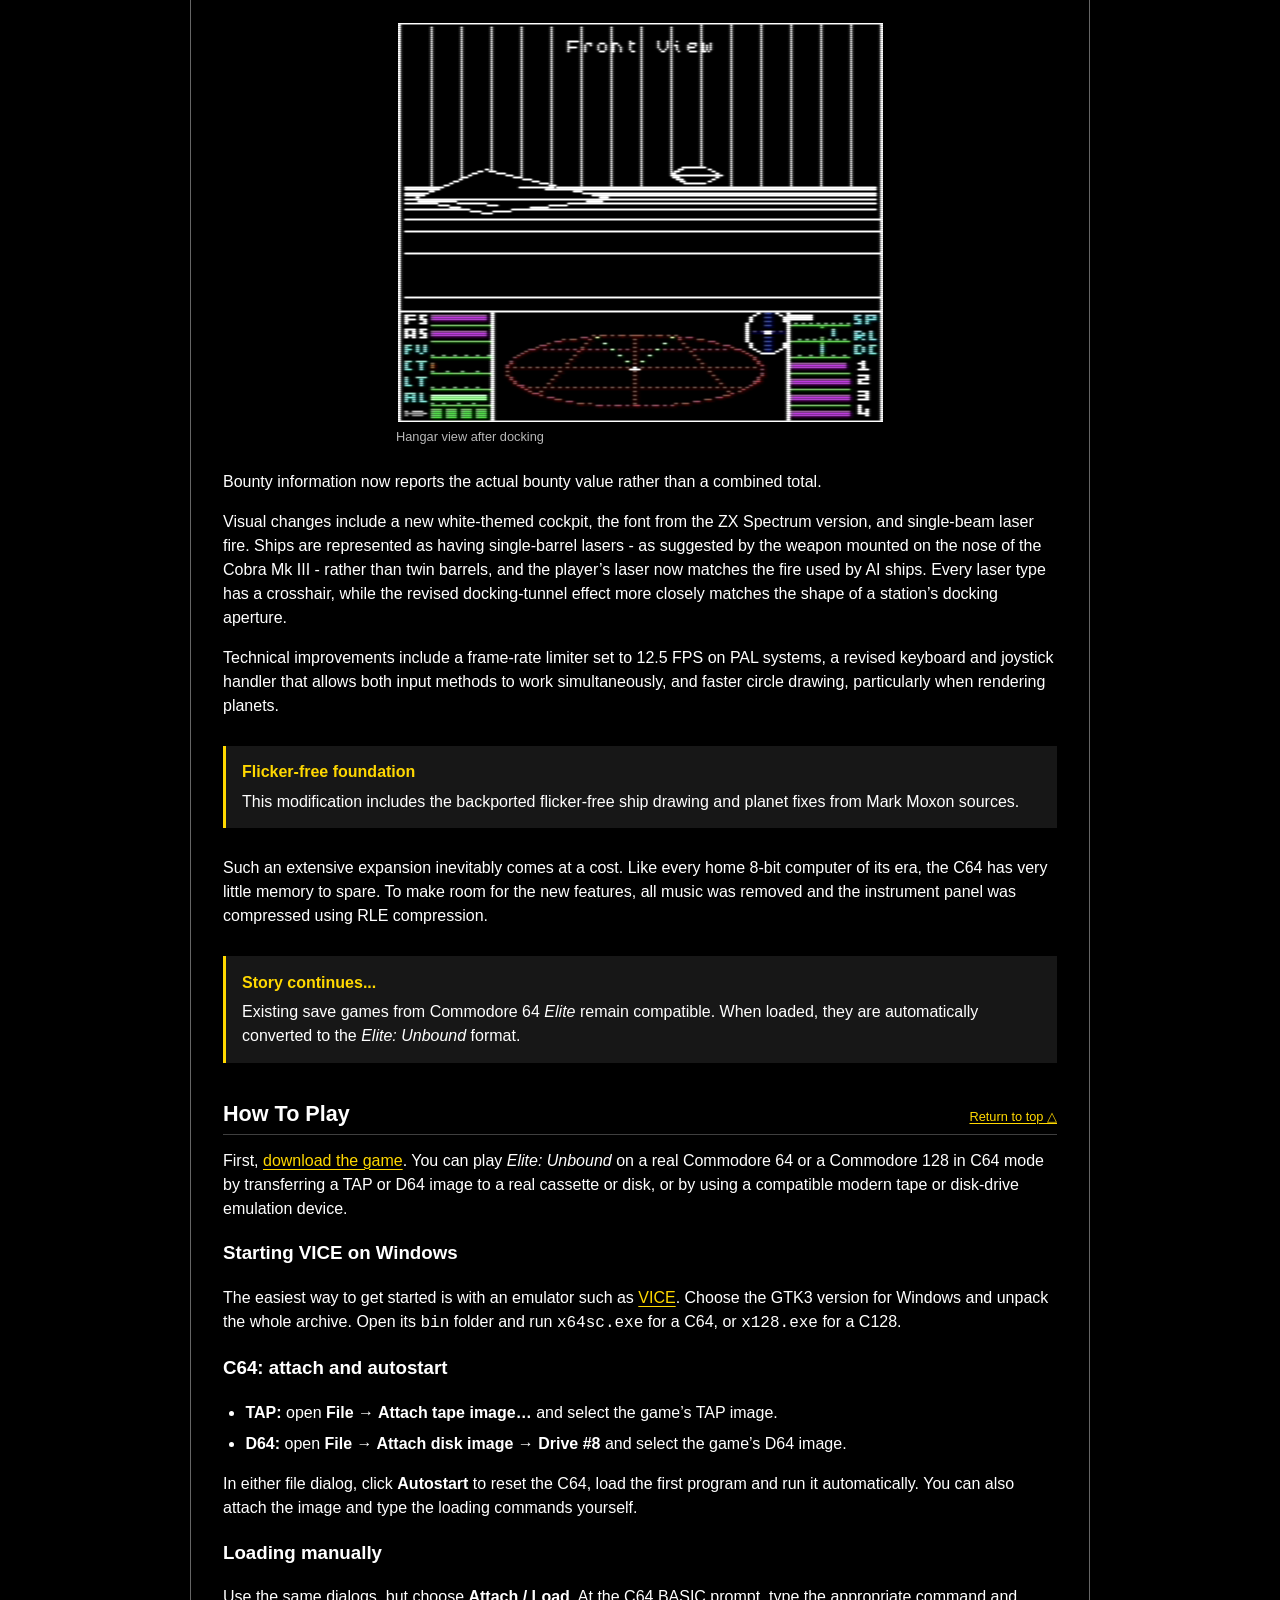
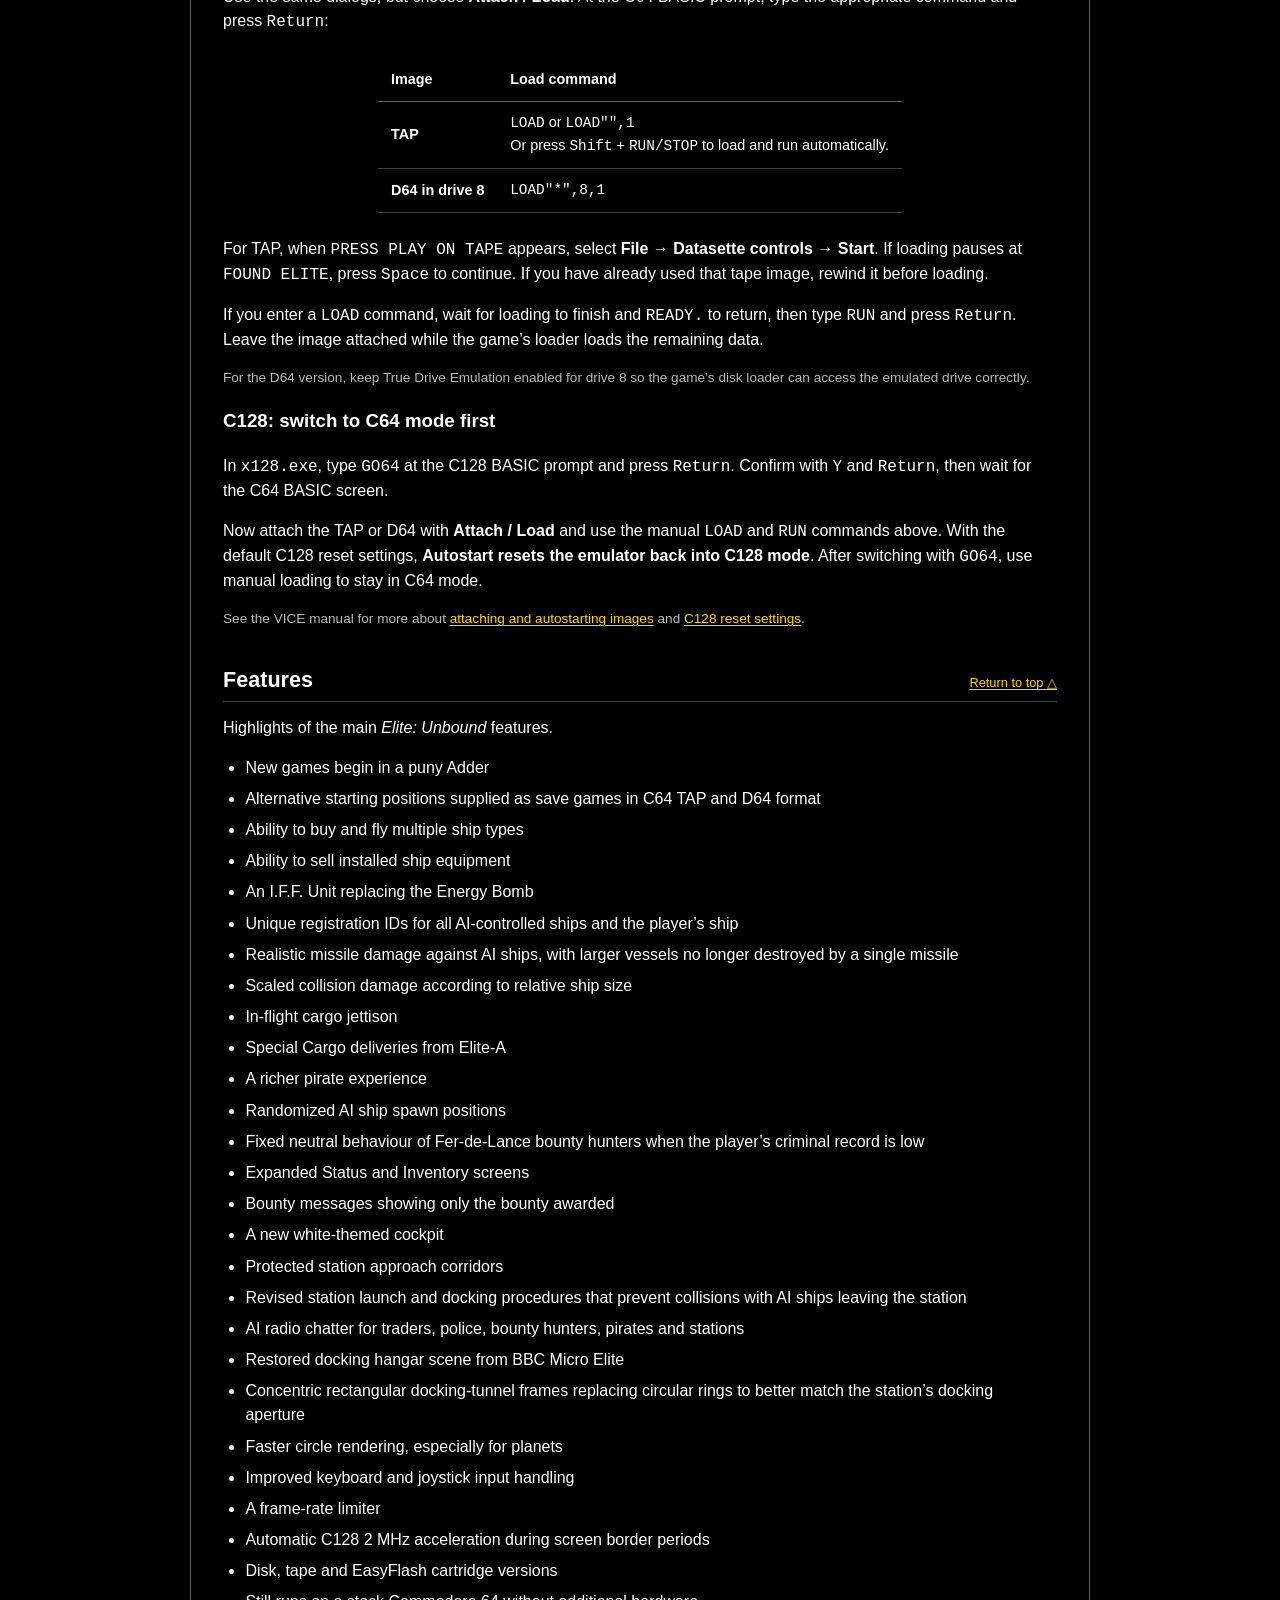
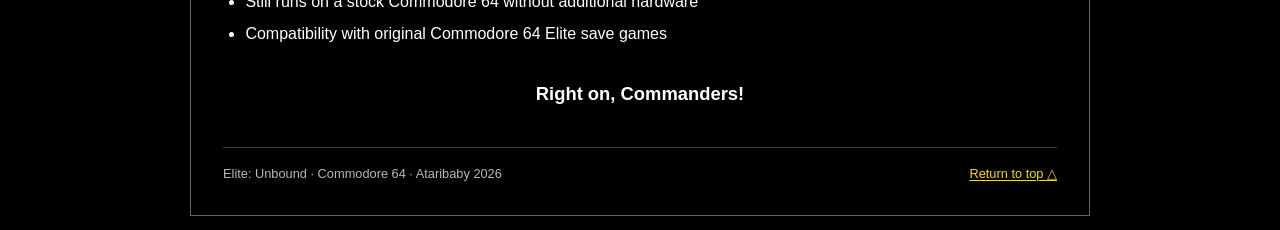
==== commit 6584a9b6: "dev" ====
--- a/docs/index.html
+++ b/docs/index.html
@@ -57,6 +57,7 @@
     <nav class="page-toc" aria-label="On this page">
       <a href="#the-beginning">The Beginning</a>
       <a href="#what-is-elite-unbound">What is Elite: Unbound?</a>
+      <a href="#how-to-play">How To Play</a>
       <a href="#features">Features</a>
     </nav>
 
@@ -150,7 +151,7 @@
 
           <p>Stations will not launch other vessels while either the player’s ship or an AI ship is blocking the entrance corridor, reducing the risk of collisions. Police ships are naturally exempt from this restriction.</p>
 
-          <p>Basic radio communications have been introduced. A station will warn ships that remain in its approach corridor longer than necessary.</p>
+          <p>Basic radio communications have been introduced. A station will warn ships that remain in its approach corridor longer than necessary. AI ships will also hail the player.</p>
 
           <figure class="content-image">
             <img src="./assets/docking.png" width="487" height="401" alt="Elite: Unbound docking corridor communication">
@@ -195,6 +196,56 @@
 
         </section>
 
+        <section id="how-to-play">
+          <div class="section-heading">
+            <h2>How To Play</h2>
+            <a class="section-top-link" href="#top">Return to top △</a>
+          </div>
+
+          <p>First, <a href="./download.html">download the game</a>. You can play <em>Elite: Unbound</em> on a real Commodore 64 or a Commodore 128 in C64 mode by transferring a TAP or D64 image to a real cassette or disk, or by using a compatible modern tape or disk-drive emulation device.</p>
+
+          <h3>Starting VICE on Windows</h3>
+
+          <p>The easiest way to get started is with an emulator such as <a href="https://vice-emu.sourceforge.io/index.html#download" target="_blank" rel="noopener noreferrer">VICE</a>. Choose the GTK3 version for Windows and unpack the whole archive. Open its <code>bin</code> folder and run <code>x64sc.exe</code> for a C64, or <code>x128.exe</code> for a C128.</p>
+
+          <h3>C64: attach and autostart</h3>
+
+          <ul>
+            <li><strong>TAP:</strong> open <strong>File → Attach tape image…</strong> and select the game’s TAP image.</li>
+            <li><strong>D64:</strong> open <strong>File → Attach disk image → Drive #8</strong> and select the game’s D64 image.</li>
+          </ul>
+
+          <p>In either file dialog, click <strong>Autostart</strong> to reset the C64, load the first program and run it automatically. You can also attach the image and type the loading commands yourself.</p>
+
+          <h3>Loading manually</h3>
+
+          <p>Use the same dialogs, but choose <strong>Attach / Load</strong>. At the C64 BASIC prompt, type the appropriate command and press <kbd>Return</kbd>:</p>
+
+          <div class="technical-table-scroll" role="region" aria-label="Manual loading commands" tabindex="0">
+            <table class="technical-table ship-market-table">
+              <thead><tr><th scope="col">Image</th><th scope="col">Load command</th></tr></thead>
+              <tbody>
+                <tr><th scope="row">TAP</th><td><code>LOAD</code> or <code>LOAD"",1</code><br>Or press <kbd>Shift</kbd> + <kbd>RUN/STOP</kbd> to load and run automatically.</td></tr>
+                <tr><th scope="row">D64 in drive 8</th><td><code>LOAD"*",8,1</code></td></tr>
+              </tbody>
+            </table>
+          </div>
+
+          <p>For TAP, when <code>PRESS PLAY ON TAPE</code> appears, select <strong>File → Datasette controls → Start</strong>. If loading pauses at <code>FOUND ELITE</code>, press <kbd>Space</kbd> to continue. If you have already used that tape image, rewind it before loading.</p>
+
+          <p>If you enter a <code>LOAD</code> command, wait for loading to finish and <code>READY.</code> to return, then type <code>RUN</code> and press <kbd>Return</kbd>. Leave the image attached while the game’s loader loads the remaining data.</p>
+
+          <p class="technical-note">For the D64 version, keep True Drive Emulation enabled for drive 8 so the game’s disk loader can access the emulated drive correctly.</p>
+
+          <h3>C128: switch to C64 mode first</h3>
+
+          <p>In <code>x128.exe</code>, type <code>GO64</code> at the C128 BASIC prompt and press <kbd>Return</kbd>. Confirm with <code>Y</code> and <kbd>Return</kbd>, then wait for the C64 BASIC screen.</p>
+
+          <p>Now attach the TAP or D64 with <strong>Attach / Load</strong> and use the manual <code>LOAD</code> and <code>RUN</code> commands above. With the default C128 reset settings, <strong>Autostart resets the emulator back into C128 mode</strong>. After switching with <code>GO64</code>, use manual loading to stay in C64 mode.</p>
+
+          <p class="technical-note">See the VICE manual for more about <a href="https://vice-emu.sourceforge.io/vice_4.html" target="_blank" rel="noopener noreferrer">attaching and autostarting images</a> and <a href="https://vice-emu.sourceforge.io/vice_7.html" target="_blank" rel="noopener noreferrer">C128 reset settings</a>.</p>
+        </section>
+
         <section id="features">
           <div class="section-heading">
             <h2>Features</h2>
@@ -205,7 +256,7 @@
 
           <ul>
             <li>New games begin in a puny Adder</li>
-            <li>Alternative starting positions supplied as save games in C64 TAP format</li>
+            <li>Alternative starting positions supplied as save games in C64 TAP and D64 format</li>
             <li>Ability to buy and fly multiple ship types</li>
             <li>Ability to sell installed ship equipment</li>
             <li>An I.F.F. Unit replacing the Energy Bomb</li>
@@ -229,7 +280,7 @@
             <li>Improved keyboard and joystick input handling</li>
             <li>A frame-rate limiter</li>
             <li>Automatic C128 2 MHz acceleration during screen border periods</li>
-            <li>Disk and tape versions</li>
+            <li>Disk, tape and EasyFlash cartridge versions</li>
             <li>Still runs on a stock Commodore 64 without additional hardware</li>
             <li>Compatibility with original Commodore 64 Elite save games</li>
           </ul>
--- a/docs/css/style.css
+++ b/docs/css/style.css
@@ -473,6 +473,19 @@
   white-space: nowrap;
 }
 
+.technical-table.sticky-first-column {
+  border-collapse: separate;
+  border-spacing: 0;
+}
+
+.sticky-first-column tr > :first-child {
+  position: sticky;
+  left: 0;
+  z-index: 1;
+  background: var(--page);
+  border-right: 1px solid var(--border);
+}
+
 .ship-market-table th:last-child,
 .ship-market-table td:last-child {
   text-align: left;
